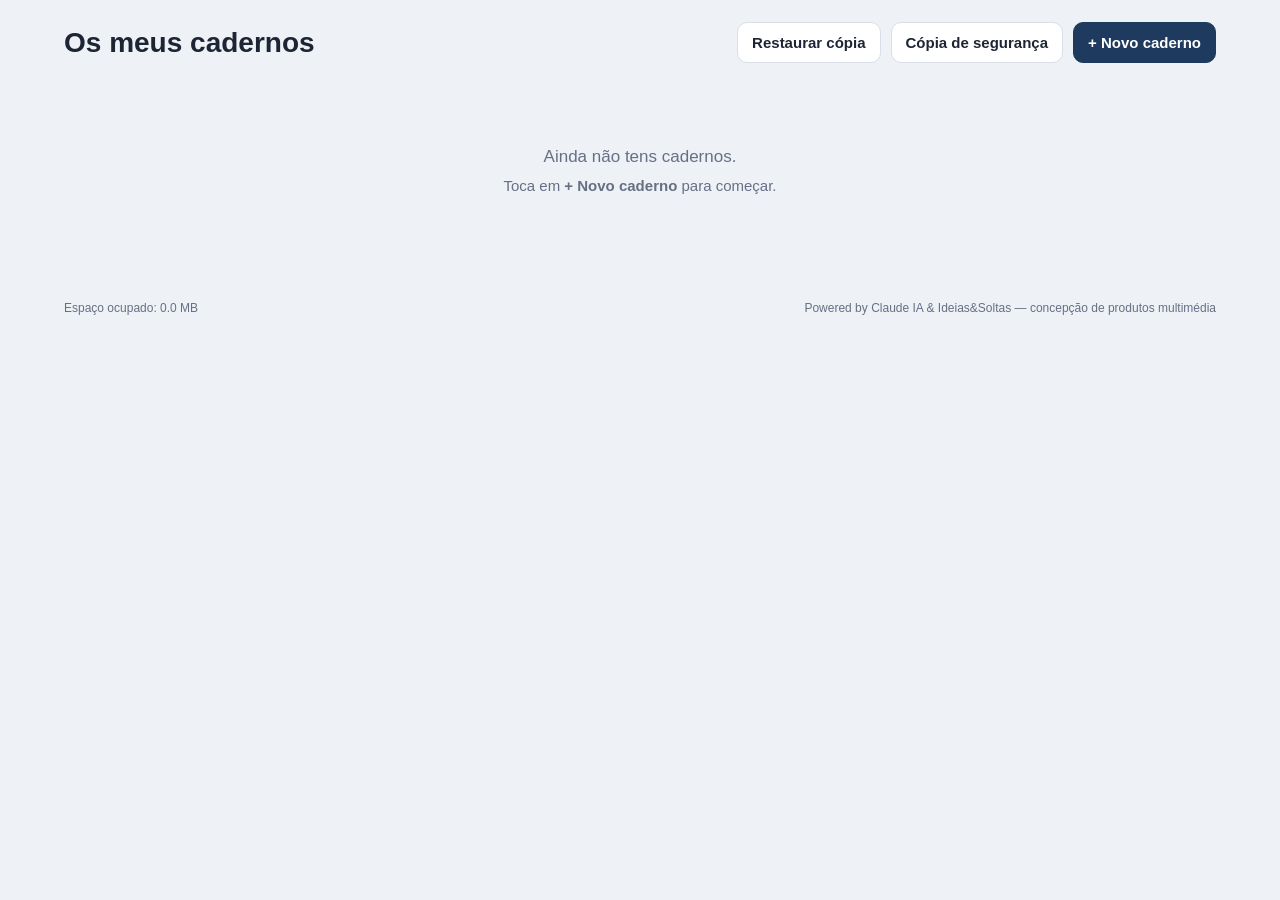
==== index.html @ c85f158f "Initial commit" ====
<!DOCTYPE html>
<html lang="pt-PT">
<head>
<meta charset="utf-8">
<meta name="viewport" content="width=device-width, initial-scale=1, maximum-scale=1, user-scalable=no, viewport-fit=cover">
<meta name="apple-mobile-web-app-capable" content="yes">
<meta name="mobile-web-app-capable" content="yes">
<meta name="apple-mobile-web-app-status-bar-style" content="default">
<meta name="apple-mobile-web-app-title" content="Caderno">
<meta name="theme-color" content="#1f3a5f">
<link rel="manifest" href="manifest.webmanifest">
<link rel="apple-touch-icon" href="apple-touch-icon.png">
<link rel="icon" type="image/png" href="icon-192.png">
<title>Caderno Digital</title>
<style>
:root{--ink:#1d2433;--muted:#667085;--bg:#eef1f5;--panel:#fff;--line:#d9dee7;--accent:#1f3a5f;--sel:#2f7cf6}
*{box-sizing:border-box}
html,body{margin:0;min-height:100%;background:var(--bg);color:var(--ink);font:15px/1.4 -apple-system,BlinkMacSystemFont,"Segoe UI",Roboto,sans-serif;-webkit-text-size-adjust:100%}
body.editing{overflow:hidden;position:fixed;inset:0}
button{font:inherit;color:inherit;background:none;border:0;cursor:pointer;-webkit-tap-highlight-color:transparent;touch-action:manipulation}
.hidden{display:none!important}

/* ---------- Biblioteca ---------- */
#library{padding:calc(env(safe-area-inset-top) + 22px) 24px 40px;max-width:1200px;margin:0 auto}
.lib-head{display:flex;align-items:center;gap:10px;flex-wrap:wrap;margin-bottom:22px}
.lib-head h1{font-size:28px;margin:0;flex:1;min-width:220px}
.btn{display:inline-flex;align-items:center;gap:6px;padding:9px 14px;border-radius:10px;background:var(--panel);border:1px solid var(--line);font-weight:600}
.btn.primary{background:var(--accent);color:#fff;border-color:var(--accent)}
.btn.danger{color:#b42318;border-color:#f3c3be}
.hint{background:#fff7e6;border:1px solid #f5d9a8;border-radius:12px;padding:10px 14px;margin-bottom:20px;font-size:14px}
.grid{display:grid;grid-template-columns:repeat(auto-fill,minmax(165px,1fr));gap:24px}
.card{display:flex;flex-direction:column;gap:8px}
.cover{aspect-ratio:1/1.35;border-radius:5px 12px 12px 5px;box-shadow:0 6px 16px rgba(20,30,50,.18),inset 9px 0 0 rgba(0,0,0,.13);padding:16px 14px 14px 24px;display:flex;flex-direction:column;justify-content:space-between;color:#fff;text-align:left;width:100%}
.cover .ttl{font-weight:700;font-size:18px;line-height:1.2;text-shadow:0 1px 2px rgba(0,0,0,.25);word-break:break-word}
.cover .lbl{background:rgba(255,255,255,.92);color:var(--ink);border-radius:6px;padding:5px 8px;font-size:12px}
.meta{font-size:13px;color:var(--muted);display:flex;justify-content:space-between;align-items:center;gap:6px}
.more{padding:2px 10px;border-radius:8px;font-size:20px;line-height:1;color:var(--ink)}
.empty{padding:60px 20px;text-align:center;color:var(--muted);grid-column:1/-1}
.lib-foot{margin-top:44px;font-size:12px;color:var(--muted);display:flex;justify-content:space-between;flex-wrap:wrap;gap:8px}

/* ---------- Editor ---------- */
#editor{position:fixed;inset:0;display:flex;flex-direction:column;background:var(--bg);-webkit-user-select:none;user-select:none;-webkit-touch-callout:none}
.bar{display:flex;align-items:center;gap:6px;padding:6px 10px;background:var(--panel);overflow-x:auto;scrollbar-width:none;flex:none}
.bar::-webkit-scrollbar{display:none}
.tb{border-bottom:1px solid var(--line);padding-top:calc(env(safe-area-inset-top) + 6px)}
.pb{border-top:1px solid var(--line);padding-bottom:calc(env(safe-area-inset-bottom) + 6px)}
.ib{min-width:40px;height:40px;border-radius:10px;display:inline-flex;align-items:center;justify-content:center;flex:none;font-size:22px}
.ib svg{width:23px;height:23px}
.ib.on{background:#e3ebf7;color:var(--accent)}
.ib:disabled{opacity:.3}
.sep{width:1px;height:28px;background:var(--line);flex:none;margin:0 4px}
.grp{display:flex;gap:7px;align-items:center;flex:none}
.sw{width:27px;height:27px;border-radius:50%;flex:none;border:2px solid #fff;box-shadow:0 0 0 1px var(--line)}
.sw.on{box-shadow:0 0 0 2.5px var(--accent)}
.wb{width:36px;height:40px;display:inline-flex;align-items:center;justify-content:center;border-radius:10px;flex:none}
.wb i{display:block;border-radius:50%;background:currentColor}
.wb.on{background:#e3ebf7}
.nbt{font-weight:700;max-width:190px;white-space:nowrap;overflow:hidden;text-overflow:ellipsis;flex:none;padding:0 4px}
.spacer{flex:1;min-width:8px}
#stage{flex:1;overflow:auto;position:relative;touch-action:none}
#sheet{position:relative;margin:16px auto;background:#fff;box-shadow:0 4px 18px rgba(20,30,50,.16)}
#sheet canvas{position:absolute;left:0;top:0;-webkit-user-drag:none}
#selBox{position:absolute;border:1.5px dashed var(--sel);background:rgba(47,124,246,.05);pointer-events:none}
.selbar{position:absolute;left:0;top:-46px;display:flex;gap:4px;pointer-events:auto}
.selbar button{background:var(--ink);color:#fff;border-radius:8px;padding:7px 12px;font-size:13px;font-weight:600;white-space:nowrap}
.pgl{min-width:70px;text-align:center;font-variant-numeric:tabular-nums;font-weight:600;flex:none}
.chip{padding:8px 12px;border-radius:10px;border:1px solid var(--line);font-size:13px;font-weight:600;flex:none;white-space:nowrap;height:38px}
.chip.on{background:var(--accent);color:#fff;border-color:var(--accent)}

/* ---------- Páginas de blocos (fase 2) ---------- */
#docView{flex:1;overflow:auto;background:#fff;-webkit-user-select:text;user-select:text;-webkit-touch-callout:default;-webkit-overflow-scrolling:touch}
.doc{max-width:780px;margin:0 auto;padding:44px 24px 45vh 70px;position:relative;font-size:17px;line-height:1.55}
.doc-head{display:flex;align-items:flex-start;gap:10px;margin-bottom:18px}
.doc-icon{font-size:40px;line-height:1;padding:4px;border-radius:10px;flex:none}
.doc-title{flex:1;font-size:34px;font-weight:800;line-height:1.2;padding-top:4px;min-width:0;word-break:break-word}
[contenteditable]{-webkit-user-select:text;user-select:text;outline:none}
[contenteditable]:empty::before{content:attr(data-ph);color:#b0b7c3;pointer-events:none}
.ce.main:not(:focus):empty::before{content:''}
.blk.t-h1 .ce.main:empty::before,.blk.t-h2 .ce.main:empty::before,.blk.t-h3 .ce.main:empty::before{content:attr(data-ph)}
.blk{position:relative;margin:2px 0}
.hdl{position:absolute;left:-60px;top:2px;display:flex;gap:2px;opacity:0;transition:opacity .15s;-webkit-user-select:none;user-select:none}
.blk:hover>.hdl,.blk:focus-within>.hdl{opacity:.8}
@media (hover:none){.hdl{opacity:.3}.blk:focus-within>.hdl{opacity:.9}}
.hdl button{width:27px;height:28px;border-radius:6px;color:#8a93a3;font-size:17px;line-height:1;display:flex;align-items:center;justify-content:center}
.hdl button:active{background:var(--bg)}
.bc{display:flex;align-items:flex-start;gap:8px;min-height:28px}
.ce.main{flex:1;min-width:0;padding:3px 2px;word-break:break-word}
.t-h1 .ce.main{font-size:28px;font-weight:800;line-height:1.25;margin-top:16px}
.t-h2 .ce.main{font-size:23px;font-weight:750;line-height:1.3;margin-top:12px}
.t-h3 .ce.main{font-size:19px;font-weight:700;margin-top:8px}
.mk{flex:none;min-width:22px;text-align:right;padding-top:3px;color:#475467;font-variant-numeric:tabular-nums;-webkit-user-select:none;user-select:none}
.t-ul .mk{text-align:center;font-size:20px;line-height:1.3}
.chkb{flex:none;width:21px;height:21px;margin-top:5px;border:2px solid #98a2b3;border-radius:5px;display:flex;align-items:center;justify-content:center;color:#fff;font-size:14px;font-weight:800;padding:0}
.chkb.on{background:var(--sel);border-color:var(--sel)}
.t-todo.done .ce.main{text-decoration:line-through;color:#98a2b3}
.t-quote .bc{border-left:4px solid var(--ink);padding-left:14px}
.t-callout .bc{background:#f4f6fa;border-radius:10px;padding:10px 12px;border:1px solid var(--line)}
.emo{flex:none;font-size:22px;line-height:1.2;padding:0 2px}
.t-divider .bc{align-items:center;min-height:30px}
hr.div{border:0;border-top:1px solid #cfd5df;margin:0;width:100%}
.draw{position:relative;width:100%;border:1px solid var(--line);border-radius:8px;overflow:hidden;background:#fff}
.draw canvas{display:block;width:100%;touch-action:none;-webkit-user-select:none;user-select:none;-webkit-touch-callout:none}
.rsz{height:20px;background:#f4f6fa;border-top:1px solid var(--line);cursor:ns-resize;touch-action:none;display:flex;align-items:center;justify-content:center;color:#98a2b3;font-size:11px;-webkit-user-select:none;user-select:none}
.tblw{width:100%;overflow-x:auto}
.tblw table{border-collapse:collapse;min-width:100%}
.tblw td{border:1px solid #cfd5df;padding:0;vertical-align:top;min-width:90px}
.tblw tr:first-child td{background:#f4f6fa;font-weight:700}
.ce.cell{padding:7px 9px;min-height:36px}
.tbtns{display:flex;gap:6px;margin-top:6px;flex-wrap:wrap;-webkit-user-select:none;user-select:none}
.tbtns button{font-size:12px;padding:5px 9px;border:1px solid var(--line);border-radius:7px;color:var(--muted)}
figure.fig{margin:0;width:100%}
figure.fig img{max-width:100%;border-radius:8px;display:block}
.ce.cap{font-size:14px;color:var(--muted);padding:4px 2px}
.plink{display:flex;align-items:center;gap:8px;padding:5px 8px;margin-left:-8px;border-radius:8px;font-weight:600;text-decoration:underline;text-decoration-color:#c3c9d3;text-underline-offset:4px;text-align:left}
.plink:hover,.plink:active{background:var(--bg)}
.plink.gone{color:#98a2b3;text-decoration:line-through}
#slash{position:absolute;left:64px;z-index:20;background:#fff;border:1px solid var(--line);border-radius:12px;box-shadow:0 12px 30px rgba(20,30,50,.18);width:290px;max-height:330px;overflow:auto;padding:6px;-webkit-user-select:none;user-select:none}
#slash .si{display:flex;align-items:center;gap:10px;width:100%;text-align:left;padding:7px 8px;border-radius:8px;font-size:15px}
#slash .si.on{background:#e3ebf7}
#slash .si b{width:30px;height:30px;border:1px solid var(--line);border-radius:7px;display:flex;align-items:center;justify-content:center;font-size:14px;flex:none;background:#fff}
#slash .shd{font-size:11px;color:var(--muted);padding:4px 8px;text-transform:uppercase;letter-spacing:.05em}
#fmt{position:fixed;z-index:40;display:flex;gap:2px;background:var(--ink);border-radius:10px;padding:4px;box-shadow:0 8px 20px rgba(0,0,0,.25)}
#fmt button{color:#fff;min-width:36px;height:36px;border-radius:7px;font-size:15px}
#fmt button:active{background:rgba(255,255,255,.18)}
/* Painel lateral de páginas */
#sideOv{position:fixed;inset:0;background:rgba(15,20,30,.3);z-index:30}
#side{position:fixed;left:0;top:0;bottom:0;width:min(330px,86vw);background:#fff;z-index:31;box-shadow:6px 0 24px rgba(0,0,0,.18);display:flex;flex-direction:column;padding-top:env(safe-area-inset-top)}
.side-h{display:flex;align-items:center;justify-content:space-between;padding:14px 14px 8px;font-weight:700;font-size:17px}
.tree{flex:1;overflow:auto;padding:4px 8px}
.ti{display:flex;align-items:center;gap:8px;width:100%;text-align:left;padding:9px 8px;border-radius:8px;font-size:15px;white-space:nowrap;overflow:hidden}
.ti.on{background:#e3ebf7;font-weight:700}
.ti .n{overflow:hidden;text-overflow:ellipsis}
.side-f{display:flex;flex-direction:column;gap:6px;padding:10px 12px calc(env(safe-area-inset-bottom) + 12px);border-top:1px solid var(--line)}

/* ---------- Janelas ---------- */
.ov{position:fixed;inset:0;background:rgba(15,20,30,.42);display:flex;align-items:center;justify-content:center;z-index:50;padding:20px}
.mdl{background:#fff;border-radius:16px;padding:20px;width:min(460px,100%);max-height:86vh;overflow:auto;box-shadow:0 20px 50px rgba(0,0,0,.25)}
.mdl.wide{width:min(920px,100%)}
.mdl h2{margin:0 0 14px;font-size:19px}
.mdl p{margin:0;color:var(--muted)}
.mdl label.l{display:block;font-size:13px;color:var(--muted);margin:14px 0 6px}
.mdl input[type=text]{width:100%;padding:10px 12px;border:1px solid var(--line);border-radius:10px;font:inherit;font-size:16px}
.acts{display:flex;justify-content:flex-end;gap:8px;margin-top:20px;flex-wrap:wrap}
.opts{display:flex;gap:10px;flex-wrap:wrap}
.opt{border:2px solid var(--line);border-radius:10px;padding:6px;text-align:center;font-size:12px;width:88px}
.opt.on{border-color:var(--accent)}
.opt canvas{display:block;width:100%;border:1px solid var(--line);border-radius:3px;margin-bottom:4px}
.colors{display:flex;gap:10px;flex-wrap:wrap}
.colors button{width:36px;height:36px;border-radius:50%;border:3px solid #fff;box-shadow:0 0 0 1px var(--line)}
.colors button.on{box-shadow:0 0 0 3px var(--accent)}
.list button{display:block;width:100%;text-align:left;padding:12px 10px;border-radius:10px;font-size:16px}
.list button:active{background:var(--bg)}
.thumbs{display:grid;grid-template-columns:repeat(auto-fill,minmax(120px,1fr));gap:16px}
.thumb{text-align:center;font-size:12px;color:var(--muted)}
.thumb canvas{width:100%;display:block;border:1px solid var(--line);border-radius:4px;background:#fff;margin-bottom:4px}
.thumb.on canvas{outline:3px solid var(--accent)}
.chk{display:flex;gap:8px;align-items:center;margin-top:16px}
.toast{position:fixed;left:50%;bottom:calc(env(safe-area-inset-bottom) + 72px);transform:translateX(-50%);background:var(--ink);color:#fff;padding:10px 16px;border-radius:12px;font-size:14px;z-index:60;max-width:90vw;text-align:center;opacity:0;transition:opacity .25s;pointer-events:none}
.toast.show{opacity:1}
#print{display:none}
@media print{
  @page{size:A4;margin:0}
  html,body{background:#fff}
  body>*:not(#print){display:none!important}
  #print{display:block}
  #print>img{width:210mm;height:297mm;display:block;break-after:page;page-break-after:always}
  #print .pdoc{width:210mm;min-height:297mm;padding:18mm;box-sizing:border-box;break-after:page;page-break-after:always;font:11.5pt/1.5 -apple-system,"Segoe UI",Roboto,sans-serif;color:#111}
  #print .pdoc img{max-width:100%;height:auto;display:block;margin:6px 0}
  #print .pdoc table{border-collapse:collapse;width:100%;margin:6px 0}
  #print .pdoc td{border:1px solid #999;padding:4px 6px;vertical-align:top}
  #print .pdoc .pt{font-size:22pt;font-weight:800;margin:0 0 10pt}
  #print .pdoc .cl{background:#f2f4f7;border-radius:6px;padding:8px 10px;margin:6px 0}
  #print .pdoc blockquote{border-left:3px solid #333;margin:6px 0;padding-left:10px}
  #print .pdoc p,#print .pdoc div{margin:3px 0}
}
</style>
</head>
<body>

<main id="library">
  <div class="lib-head">
    <h1>Os meus cadernos</h1>
    <button class="btn" id="btnRestore">Restaurar cópia</button>
    <button class="btn" id="btnBackup">Cópia de segurança</button>
    <button class="btn primary" id="btnNew">+ Novo caderno</button>
  </div>
  <div class="hint hidden" id="installHint">Para usar como app no iPad: toca em <b>Partilhar</b> → <b>Adicionar ao ecrã principal</b>. Assim abre em ecrã inteiro e funciona sem internet.</div>
  <div id="grid" class="grid"></div>
  <div class="lib-foot"><span id="storageInfo"></span><span>Powered by Claude IA &amp; Ideias&amp;Soltas — concepção de produtos multimédia</span></div>
  <input type="file" id="fileRestore" hidden>
</main>

<section id="editor" class="hidden">
  <div class="bar tb">
    <button class="ib" id="btnBack" title="Voltar aos cadernos"><svg viewBox="0 0 24 24" fill="none" stroke="currentColor" stroke-width="2" stroke-linecap="round" stroke-linejoin="round"><path d="M15 5l-7 7 7 7"/></svg></button>
    <span class="nbt" id="nbTitle"></span>
    <span class="sep"></span>
    <button class="ib tool" data-tool="pen" title="Caneta"><svg viewBox="0 0 24 24" fill="none" stroke="currentColor" stroke-width="1.8" stroke-linecap="round" stroke-linejoin="round"><path d="M4 20l1-4L16.5 4.5a2.1 2.1 0 013 3L8 19l-4 1z"/><path d="M14.5 6.5l3 3"/></svg></button>
    <button class="ib tool" data-tool="hl" title="Marcador"><svg viewBox="0 0 24 24" fill="none" stroke="currentColor" stroke-width="1.8" stroke-linecap="round" stroke-linejoin="round"><path d="M9 14l-5 5h6l2-2"/><path d="M9 14l8.5-8.5 3 3L12 17z"/></svg></button>
    <button class="ib tool" data-tool="eraser" title="Borracha"><svg viewBox="0 0 24 24" fill="none" stroke="currentColor" stroke-width="1.8" stroke-linecap="round" stroke-linejoin="round"><path d="M4 16l9-9 5 5-6 6H8z"/><path d="M9 11l5 5"/><path d="M13 20h7"/></svg></button>
    <button class="ib tool" data-tool="lasso" title="Laço: selecionar e mover"><svg viewBox="0 0 24 24" fill="none" stroke="currentColor" stroke-width="1.8" stroke-linecap="round" stroke-linejoin="round"><ellipse cx="12" cy="10" rx="8" ry="5.5" stroke-dasharray="3 2.6"/><path d="M7.5 14.5c-1.5 2 -.5 4 1.5 4s2 2 .5 3"/></svg></button>
    <span class="sep"></span>
    <div class="grp" id="swatches"></div>
    <span class="sep" id="sepW"></span>
    <div class="grp" id="widths"></div>
    <span class="spacer"></span>
    <button class="ib" id="btnUndo" title="Anular"><svg viewBox="0 0 24 24" fill="none" stroke="currentColor" stroke-width="1.8" stroke-linecap="round" stroke-linejoin="round"><path d="M9 14L4 9l5-5"/><path d="M4 9h10a6 6 0 010 12h-3"/></svg></button>
    <button class="ib" id="btnRedo" title="Refazer"><svg viewBox="0 0 24 24" fill="none" stroke="currentColor" stroke-width="1.8" stroke-linecap="round" stroke-linejoin="round"><path d="M15 14l5-5-5-5"/><path d="M20 9H10a6 6 0 000 12h3"/></svg></button>
  </div>

  <div id="stage">
    <div id="sheet">
      <canvas id="cBase"></canvas>
      <canvas id="cLive"></canvas>
      <div id="selBox" class="hidden"><div class="selbar"><button data-sel="dup">Duplicar</button><button data-sel="del">Apagar</button></div></div>
    </div>
  </div>
  <div id="docView" class="hidden"><div class="doc" id="doc"></div></div>

  <div class="bar pb">
    <button class="ib" id="btnPrev" title="Página anterior">‹</button>
    <span class="pgl" id="pgLabel"></span>
    <button class="ib" id="btnNext" title="Página seguinte">›</button>
    <button class="chip" id="btnAddPage">+ Página</button>
    <button class="chip" id="btnPages">Páginas</button>
    <button class="chip" id="btnBg">Papel</button>
    <span class="spacer"></span>
    <button class="ib" id="btnZoomOut" title="Afastar">−</button>
    <button class="chip" id="btnFit" title="Ajustar"></button>
    <button class="ib" id="btnZoomIn" title="Aproximar">+</button>
    <span class="sep"></span>
    <button class="chip" id="btnPenOnly" title="Só o lápis escreve; o dedo desloca">✎ Só lápis</button>
    <button class="chip" id="btnMore">Mais ⋯</button>
  </div>
  <div id="sideOv" class="hidden"></div>
  <aside id="side" class="hidden">
    <div class="side-h"><span>Páginas</span><button class="chip" id="btnThumbs">Miniaturas</button></div>
    <div class="tree" id="tree"></div>
    <div class="side-f">
      <button class="btn" id="btnNewDoc">📄 Nova página de blocos</button>
      <button class="btn" id="btnNewInk">📓 Nova página manuscrita</button>
    </div>
  </aside>
</section>

<div id="fmt" class="hidden">
  <button data-f="bold" title="Negrito"><b>N</b></button>
  <button data-f="italic" title="Itálico"><i>I</i></button>
  <button data-f="underline" title="Sublinhado"><u>S</u></button>
  <button data-f="strikeThrough" title="Riscado"><s>R</s></button>
  <button data-f="hl" title="Marcador"><span style="background:#ffe066;color:#1d2433;padding:0 5px;border-radius:3px">A</span></button>
  <button data-f="red" title="Vermelho"><span style="color:#ff7b72;font-weight:800">A</span></button>
  <button data-f="blue" title="Azul"><span style="color:#79b8ff;font-weight:800">A</span></button>
  <button data-f="removeFormat" title="Limpar formatação">⌀</button>
</div>
<input type="file" id="fileImg" accept="image/*" hidden>
<div id="print"></div>
<div class="toast" id="toast"></div>

<script>
'use strict';
/* =========================================================
   Caderno Digital — fase 1 (caderno manuscrito) + fase 2 (páginas de blocos)
   Powered by Claude IA & Ideias&Soltas — concepção de produtos multimédia
   ========================================================= */

const PAGE_W = 1000, PAGE_H = 1414;           // proporção A4
const PEN_COLORS = ['#1a1a1a','#1f5fbf','#d0312d','#2e8b57','#7b4fa0','#e8743b'];
const HL_COLORS  = ['#ffe066','#9be89b','#ffb3d1','#9ad7ff','#ffc78a'];
const WIDTHS = { pen:[1.6,3,5.5], hl:[14,22,34], eraser:[8,18,36] };
const COVERS = ['#1f3a5f','#2e7d5b','#b5452f','#7b4fa0','#c98a1b','#3d6fb6','#4b5563','#0f766e'];
const BGS = [['liso','Liso'],['pautado','Pautado'],['quadriculado','Quadriculado'],['pontilhado','Pontilhado']];
const SETTINGS_KEY = 'cd-settings-v1';

const $ = s => document.querySelector(s);
const uid = () => Date.now().toString(36) + Math.random().toString(36).slice(2, 8);
const clamp = (v, a, b) => Math.max(a, Math.min(b, v));
const r1 = v => Math.round(v * 10) / 10;
const esc = s => String(s).replace(/[&<>"']/g, c => ({'&':'&amp;','<':'&lt;','>':'&gt;','"':'&quot;',"'":'&#39;'}[c]));
const fmtDate = ts => new Date(ts).toLocaleDateString('pt-PT', {day:'2-digit', month:'2-digit', year:'numeric'});
const safeName = s => (s || 'caderno').replace(/[^\p{L}\p{N}\- ]/gu, '').trim().replace(/\s+/g, '-') || 'caderno';

/* ---------- Armazenamento local (IndexedDB) ---------- */
const DB = (() => {
  let dbp = null, memory = false;
  const mem = { notebooks: new Map(), pages: new Map() };
  function open() {
    if (dbp) return dbp;
    dbp = new Promise(res => {
      let req;
      try { req = indexedDB.open('caderno-digital', 1); } catch (e) { memory = true; return res(null); }
      req.onupgradeneeded = () => {
        const db = req.result;
        if (!db.objectStoreNames.contains('notebooks')) db.createObjectStore('notebooks', { keyPath: 'id' });
        if (!db.objectStoreNames.contains('pages')) db.createObjectStore('pages', { keyPath: 'id' });
      };
      req.onsuccess = () => res(req.result);
      req.onerror = () => { memory = true; res(null); };
      req.onblocked = () => { memory = true; res(null); };
    });
    return dbp;
  }
  async function run(store, mode, idbOp, memOp) {
    const db = await open();
    if (!db) return memOp(mem[store]);
    return new Promise((res, rej) => {
      const t = db.transaction(store, mode);
      const r = idbOp(t.objectStore(store));
      t.oncomplete = () => res(r.result);
      t.onerror = () => rej(t.error);
      t.onabort = () => rej(t.error);
    });
  }
  return {
    get memory() { return memory; },
    ready: () => open(),
    get: (st, id) => run(st, 'readonly',  s => s.get(id),    m => m.get(id)),
    all: (st)     => run(st, 'readonly',  s => s.getAll(),   m => [...m.values()]),
    put: (st, o)  => run(st, 'readwrite', s => s.put(o),     m => { m.set(o.id, o); }),
    del: (st, id) => run(st, 'readwrite', s => s.delete(id), m => { m.delete(id); }),
  };
})();

/* ---------- Estado ---------- */
const S = {
  nb: null, pages: [], idx: 0,
  tool: 'pen', penColor: PEN_COLORS[1], hlColor: HL_COLORS[0], w: { pen: 1, hl: 1, eraser: 1 },
  penOnly: false, penSeen: false,
  fit: 'width', scale: 1, px: 1,
  hist: new Map(), sel: null, act: null, touches: new Map(),
  dirty: false, dirtyPages: new Set(), saveT: null
};
function loadSettings() {
  try {
    const o = JSON.parse(localStorage.getItem(SETTINGS_KEY) || '{}');
    for (const k of ['tool','penColor','hlColor','w','penOnly','penSeen','fit']) if (k in o) S[k] = o[k];
  } catch (e) {}
  if (!['pen','hl','eraser'].includes(S.tool)) S.tool = 'pen';
  if (!['width','page'].includes(S.fit)) S.fit = 'width';
}
function saveSettings() {
  try {
    localStorage.setItem(SETTINGS_KEY, JSON.stringify({
      tool: S.tool === 'lasso' ? 'pen' : S.tool, penColor: S.penColor, hlColor: S.hlColor, w: S.w,
      penOnly: S.penOnly, penSeen: S.penSeen, fit: S.fit === 'custom' ? 'width' : S.fit }));
  } catch (e) {}
}
const page = () => S.pages[S.idx];
const newPage = (nbId, bg) => ({ id: uid(), nb: nbId, kind: 'ink', parent: null, bg: bg || 'pautado', strokes: [] });
const newDoc = (nbId, parent) => ({ id: uid(), nb: nbId, kind: 'doc', parent: parent || null, title: '', icon: '📄', blocks: [{ id: uid(), type: 'p', html: '' }] });
const isDoc = () => !!(S.nb && page() && page().kind === 'doc');
const pageName = p => p.kind === 'doc' ? (p.title || 'Sem título') : (p.title || `Página ${S.pages.indexOf(p) + 1}`);
function depthOf(p) {
  let d = 0, q = p; const seen = new Set();
  while (q && q.parent && !seen.has(q.parent)) { seen.add(q.parent); q = S.pages.find(x => x.id === q.parent); if (!q) break; d++; }
  return d;
}
function subtreeEnd(i) {                 // posição a seguir à página i e a todas as suas subpáginas
  const d = depthOf(S.pages[i]); let j = i + 1;
  while (j < S.pages.length && depthOf(S.pages[j]) > d) j++;
  return j;
}

/* ---------- Utilitários de interface ---------- */
function toast(msg, ms = 2800) {
  const t = $('#toast'); t.textContent = msg; t.classList.add('show');
  clearTimeout(toast._t); toast._t = setTimeout(() => t.classList.remove('show'), ms);
}
function modal(html, mount, cls = '') {
  return new Promise(res => {
    const ov = document.createElement('div'); ov.className = 'ov';
    ov.innerHTML = `<div class="mdl ${cls}">${html}</div>`;
    document.body.appendChild(ov);
    let done = false;
    const close = v => { if (done) return; done = true; ov.remove(); res(v); };
    ov.addEventListener('click', e => { if (e.target === ov) close(null); });
    ov.querySelectorAll('[data-close]').forEach(b => b.addEventListener('click', () => close(null)));
    if (mount) mount(ov.firstElementChild, close);
  });
}
function askText(title, value = '', ok = 'Guardar') {
  return modal(`<h2>${esc(title)}</h2><input type="text" id="mIn" value="${esc(value)}" maxlength="80">
    <div class="acts"><button class="btn" data-close>Cancelar</button><button class="btn primary" id="mOk">${esc(ok)}</button></div>`,
    (m, close) => {
      const i = m.querySelector('#mIn'); setTimeout(() => { i.focus(); i.select(); }, 60);
      const go = () => { const v = i.value.trim(); if (v) close(v); };
      m.querySelector('#mOk').onclick = go; i.onkeydown = e => { if (e.key === 'Enter') go(); };
    });
}
function confirmBox(title, msg, ok = 'Apagar', danger = true) {
  return modal(`<h2>${esc(title)}</h2><p>${esc(msg)}</p>
    <div class="acts"><button class="btn" data-close>Cancelar</button><button class="btn ${danger ? 'danger' : 'primary'}" id="mOk">${esc(ok)}</button></div>`,
    (m, close) => { m.querySelector('#mOk').onclick = () => close(true); }).then(v => !!v);
}
function actionSheet(title, items) {
  return modal(`<h2>${esc(title)}</h2><div class="list">${items.map((it, i) =>
      `<button data-i="${i}"${it.danger ? ' style="color:#b42318"' : ''}>${esc(it.label)}</button>`).join('')}</div>
    <div class="acts"><button class="btn" data-close>Fechar</button></div>`,
    (m, close) => m.querySelectorAll('.list button').forEach(b => b.onclick = () => close(items[+b.dataset.i].value)));
}
function pickColor(title, current) {
  return modal(`<h2>${esc(title)}</h2><div class="colors">${COVERS.map(c =>
      `<button data-c="${c}" class="${c === current ? 'on' : ''}" style="background:${c}"></button>`).join('')}</div>
    <div class="acts"><button class="btn" data-close>Cancelar</button></div>`,
    (m, close) => m.querySelectorAll('.colors button').forEach(b => b.onclick = () => close(b.dataset.c)));
}

/* ---------- Desenho: papel e traços ---------- */
function drawBackground(ctx, bg, W = PAGE_W, H = PAGE_H, block = false) {
  ctx.save();
  ctx.fillStyle = '#fff'; ctx.fillRect(0, 0, W, H);
  const step = 34;
  if (bg === 'pautado') {
    ctx.strokeStyle = '#bcd0ea'; ctx.lineWidth = 1.2; ctx.beginPath();
    for (let y = block ? step : 112; y < H - (block ? 4 : 30); y += step) { ctx.moveTo(0, y); ctx.lineTo(W, y); }
    ctx.stroke();
    if (!block) { ctx.strokeStyle = '#f2a7a7'; ctx.beginPath(); ctx.moveTo(92, 0); ctx.lineTo(92, H); ctx.stroke(); }
  } else if (bg === 'quadriculado') {
    ctx.strokeStyle = '#d3deec'; ctx.lineWidth = 1; ctx.beginPath();
    for (let x = step; x < W; x += step) { ctx.moveTo(x, 0); ctx.lineTo(x, H); }
    for (let y = step; y < H; y += step) { ctx.moveTo(0, y); ctx.lineTo(W, y); }
    ctx.stroke();
  } else if (bg === 'pontilhado') {
    ctx.fillStyle = '#a9b6c8';
    for (let x = step; x < W; x += step)
      for (let y = step; y < H; y += step) { ctx.beginPath(); ctx.arc(x, y, 1.7, 0, 7); ctx.fill(); }
  }
  ctx.restore();
}
const wAt = (s, pr) => s.w * (0.35 + 1.15 * pr);
const mid = (a, b) => [(a[0] + b[0]) / 2, (a[1] + b[1]) / 2];
function seg(ctx, s, p, i) {
  const a = p[i - 1], b = p[i];
  const m1 = i === 1 ? a : mid(p[i - 2], a), m2 = mid(a, b);
  ctx.lineWidth = wAt(s, (a[2] + b[2]) / 2);
  ctx.beginPath(); ctx.moveTo(m1[0], m1[1]); ctx.quadraticCurveTo(a[0], a[1], m2[0], m2[1]); ctx.stroke();
}
function drawStroke(ctx, s, dx = 0, dy = 0) {
  const p = s.pts; if (!p.length) return;
  ctx.save(); ctx.translate(dx, dy);
  ctx.lineCap = 'round'; ctx.lineJoin = 'round'; ctx.strokeStyle = s.color; ctx.fillStyle = s.color;
  if (s.tool === 'hl') {
    ctx.globalAlpha = 0.42; ctx.globalCompositeOperation = 'multiply'; ctx.lineWidth = s.w;
    ctx.beginPath(); ctx.moveTo(p[0][0], p[0][1]);
    if (p.length === 1) ctx.lineTo(p[0][0] + 0.1, p[0][1]);
    for (let i = 1; i < p.length; i++) ctx.lineTo(p[i][0], p[i][1]);
    ctx.stroke();
  } else if (p.length === 1) {
    ctx.beginPath(); ctx.arc(p[0][0], p[0][1], wAt(s, p[0][2]) / 2, 0, 7); ctx.fill();
  } else {
    for (let i = 1; i < p.length; i++) seg(ctx, s, p, i);
    const a = p[p.length - 2], b = p[p.length - 1], m = mid(a, b);
    ctx.lineWidth = wAt(s, b[2]); ctx.beginPath(); ctx.moveTo(m[0], m[1]); ctx.lineTo(b[0], b[1]); ctx.stroke();
  }
  ctx.restore();
}
function renderPageTo(c, p) {
  const x = c.getContext('2d');
  x.setTransform(c.width / PAGE_W, 0, 0, c.height / PAGE_H, 0, 0);
  if (p.kind === 'doc') return renderDocThumb(x, p);
  drawBackground(x, p.bg);
  p.strokes.forEach(s => drawStroke(x, s));
}
function renderDocThumb(x, p) {
  x.fillStyle = '#fff'; x.fillRect(0, 0, PAGE_W, PAGE_H);
  x.fillStyle = '#1d2433'; x.font = '800 64px -apple-system, "Segoe UI", sans-serif';
  x.fillText(((p.icon || '📄') + ' ' + (p.title || 'Sem título')).slice(0, 24), 70, 150);
  let y = 250;
  for (const b of p.blocks || []) {
    if (y > PAGE_H - 60) break;
    if (b.type === 'draw' || b.type === 'img' || b.type === 'table') {
      const h = b.type === 'draw' ? Math.min(b.h * 0.86, 420) : 220;
      x.fillStyle = '#e9edf3'; x.fillRect(70, y - 30, 860, h); y += h + 34; continue;
    }
    if (b.type === 'divider') { x.fillStyle = '#d9dee7'; x.fillRect(70, y - 20, 860, 3); y += 40; continue; }
    let t = plainText(b.html || '');
    if (b.type === 'link') { const q = S.pages.find(z => z.id === b.target); t = '↗ ' + (q ? pageName(q) : ''); }
    const big = /^h\d$/.test(b.type);
    x.font = `${big ? '700 46px' : '34px'} -apple-system, "Segoe UI", sans-serif`; x.fillStyle = '#475467';
    x.fillText(t.slice(0, big ? 34 : 52), 70, y); y += big ? 80 : 56;
  }
}
function plainText(html) { const d = document.createElement('div'); d.innerHTML = html; return d.textContent; }

/* ---------- Geometria ---------- */
const bbCache = new WeakMap();
function bbox(s) {
  let b = bbCache.get(s); if (b) return b;
  let x0 = Infinity, y0 = Infinity, x1 = -Infinity, y1 = -Infinity;
  for (const q of s.pts) { if (q[0] < x0) x0 = q[0]; if (q[0] > x1) x1 = q[0]; if (q[1] < y0) y0 = q[1]; if (q[1] > y1) y1 = q[1]; }
  const pad = s.tool === 'hl' ? s.w / 2 : wAt(s, 1) / 2;
  b = { x: x0 - pad, y: y0 - pad, w: x1 - x0 + 2 * pad, h: y1 - y0 + 2 * pad };
  bbCache.set(s, b); return b;
}
function unionBox(list) {
  let x0 = Infinity, y0 = Infinity, x1 = -Infinity, y1 = -Infinity;
  for (const s of list) { const b = bbox(s); x0 = Math.min(x0, b.x); y0 = Math.min(y0, b.y); x1 = Math.max(x1, b.x + b.w); y1 = Math.max(y1, b.y + b.h); }
  return { x: x0 - 6, y: y0 - 6, w: x1 - x0 + 12, h: y1 - y0 + 12 };
}
function distSeg(x, y, a, b) {
  const dx = b[0] - a[0], dy = b[1] - a[1], l = dx * dx + dy * dy;
  let t = l ? ((x - a[0]) * dx + (y - a[1]) * dy) / l : 0; t = clamp(t, 0, 1);
  return Math.hypot(x - (a[0] + t * dx), y - (a[1] + t * dy));
}
function strokeHit(s, x, y, r) {
  const b = bbox(s);
  if (x < b.x - r || x > b.x + b.w + r || y < b.y - r || y > b.y + b.h + r) return false;
  const p = s.pts, lim = r + (s.tool === 'hl' ? s.w / 2 : wAt(s, 1) / 2);
  if (p.length === 1) return Math.hypot(p[0][0] - x, p[0][1] - y) <= lim;
  for (let i = 1; i < p.length; i++) if (distSeg(x, y, p[i - 1], p[i]) <= lim) return true;
  return false;
}
function pip(x, y, poly) {
  let inside = false;
  for (let i = 0, j = poly.length - 1; i < poly.length; j = i++) {
    const [xi, yi] = poly[i], [xj, yj] = poly[j];
    if ((yi > y) !== (yj > y) && x < (xj - xi) * (y - yi) / (yj - yi) + xi) inside = !inside;
  }
  return inside;
}
const inBox = (b, x, y) => x >= b.x && x <= b.x + b.w && y >= b.y && y <= b.y + b.h;
const moved = (s, dx, dy, newId) => ({ ...s, id: newId ? uid() : s.id, pts: s.pts.map(q => [r1(q[0] + dx), r1(q[1] + dy), q[2]]) });

/* ---------- Tela (canvas) e zoom ---------- */
const stage = $('#stage'), sheet = $('#sheet'), cBase = $('#cBase'), cLive = $('#cLive');
function ctxOf(c) { const x = c.getContext('2d'); x.setTransform(S.px, 0, 0, S.px, 0, 0); return x; }
function clearCtx(c) { const x = c.getContext('2d'); x.setTransform(1, 0, 0, 1, 0, 0); x.clearRect(0, 0, c.width, c.height); x.setTransform(S.px, 0, 0, S.px, 0, 0); return x; }
function redrawBase(except) {
  const pg = page(); if (!pg || pg.kind === 'doc') return;
  const x = clearCtx(cBase);
  drawBackground(x, pg.bg);
  for (const s of pg.strokes) if (!except || !except.has(s.id)) drawStroke(x, s);
}
function layout() {
  if (!S.nb || isDoc()) return;
  if (S.act) cancelAct();
  const sw = stage.clientWidth, sh = stage.clientHeight;
  let sc = S.scale;
  if (S.fit === 'width') sc = (sw - 32) / PAGE_W;
  else if (S.fit === 'page') sc = Math.min((sw - 32) / PAGE_W, (sh - 32) / PAGE_H);
  sc = clamp(sc, 0.25, 4); S.scale = sc;
  const cssW = PAGE_W * sc, cssH = PAGE_H * sc;
  let dpr = window.devicePixelRatio || 1;
  const maxPx = 12e6;                                  // limite de memória do Safari para canvas
  if (cssW * cssH * dpr * dpr > maxPx) dpr = Math.sqrt(maxPx / (cssW * cssH));
  S.px = sc * dpr;
  for (const c of [cBase, cLive]) {
    c.width = Math.round(cssW * dpr); c.height = Math.round(cssH * dpr);
    c.style.width = cssW + 'px'; c.style.height = cssH + 'px';
  }
  sheet.style.width = cssW + 'px'; sheet.style.height = cssH + 'px';
  redrawBase(); showSel(); updateFitLabel();
}
function zoomTo(sc) {
  const cx = (stage.scrollLeft + stage.clientWidth / 2 - sheet.offsetLeft) / S.scale;
  const cy = (stage.scrollTop + stage.clientHeight / 2 - sheet.offsetTop) / S.scale;
  S.fit = 'custom'; S.scale = clamp(sc, 0.25, 4); layout();
  stage.scrollLeft = cx * S.scale + sheet.offsetLeft - stage.clientWidth / 2;
  stage.scrollTop = cy * S.scale + sheet.offsetTop - stage.clientHeight / 2;
}
function updateFitLabel() {
  $('#btnFit').textContent = S.fit === 'width' ? 'Largura' : S.fit === 'page' ? 'Página inteira' : Math.round(S.scale * 100) + '%';
}

/* ---------- Seleção (laço) ---------- */
function showSel() {
  const b = $('#selBox');
  if (!S.sel) { b.classList.add('hidden'); return; }
  const bx = S.sel.box;
  Object.assign(b.style, { left: bx.x * S.scale + 'px', top: bx.y * S.scale + 'px', width: bx.w * S.scale + 'px', height: bx.h * S.scale + 'px' });
  b.classList.remove('hidden');
}
function clearSel() { S.sel = null; showSel(); }
function selectPoly(poly) {
  if (poly.length < 3) return;
  const pg = page(), ids = new Set();
  for (const s of pg.strokes) {
    let inside = 0; for (const q of s.pts) if (pip(q[0], q[1], poly)) inside++;
    if (inside && inside >= s.pts.length * 0.5) ids.add(s.id);
  }
  if (!ids.size) return;
  S.sel = { ids, box: unionBox(pg.strokes.filter(s => ids.has(s.id))) };
  showSel();
}
function drawSelLive(dx, dy) {
  const x = clearCtx(cLive);
  for (const s of page().strokes) if (S.sel.ids.has(s.id)) drawStroke(x, s, dx, dy);
  const b = S.sel.box;
  x.save(); x.strokeStyle = '#2f7cf6'; x.lineWidth = 1.5 / S.scale; x.setLineDash([6 / S.scale, 5 / S.scale]);
  x.strokeRect(b.x + dx, b.y + dy, b.w, b.h); x.restore();
}
function drawLasso(poly) {
  const x = clearCtx(cLive);
  x.save(); x.strokeStyle = '#2f7cf6'; x.lineWidth = 1.6 / S.scale; x.setLineDash([6 / S.scale, 5 / S.scale]);
  x.beginPath(); poly.forEach((q, i) => i ? x.lineTo(q[0], q[1]) : x.moveTo(q[0], q[1])); x.closePath(); x.stroke(); x.restore();
}
function selAction(kind) {
  if (!S.sel) return;
  const pg = page();
  pushHist(pg.strokes);
  if (kind === 'del') {
    pg.strokes = pg.strokes.filter(s => !S.sel.ids.has(s.id)); clearSel();
  } else if (kind === 'dup') {
    const copies = pg.strokes.filter(s => S.sel.ids.has(s.id)).map(s => moved(s, 24, 24, true));
    pg.strokes = pg.strokes.concat(copies);
    S.sel = { ids: new Set(copies.map(s => s.id)), box: unionBox(copies) }; showSel();
  }
  redrawBase(); markDirty(); updateUndo();
}

/* ---------- Anular / refazer ---------- */
function hist() { const id = page().id; if (!S.hist.has(id)) S.hist.set(id, { u: [], r: [] }); return S.hist.get(id); }
function pushHist(prev) { const h = hist(); h.u.push(prev); if (h.u.length > 80) h.u.shift(); h.r.length = 0; }
function undo() {
  if (S.act || D.act) return; const h = hist(); if (!h.u.length) return;
  if (isDoc()) { h.r.push(snap(page())); unsnap(page(), h.u.pop()); return afterDocEdit(); }
  h.r.push(page().strokes); page().strokes = h.u.pop(); afterEdit();
}
function redo() {
  if (S.act || D.act) return; const h = hist(); if (!h.r.length) return;
  if (isDoc()) { h.u.push(snap(page())); unsnap(page(), h.r.pop()); return afterDocEdit(); }
  h.u.push(page().strokes); page().strokes = h.r.pop(); afterEdit();
}
function afterEdit() { clearSel(); redrawBase(); markDirty(); updateUndo(); }
function updateUndo() { if (!S.nb) return; const h = hist(); $('#btnUndo').disabled = !h.u.length; $('#btnRedo').disabled = !h.r.length; }

/* ---------- Lápis, dedo e rato ---------- */
function pagePt(e, rect) { return [(e.clientX - rect.left) / S.scale, (e.clientY - rect.top) / S.scale]; }
function pressureOf(e) { if (e.pointerType !== 'pen') return 0.5; return e.pressure > 0 ? e.pressure : 0.5; }

function onDown(e) {
  if (!S.nb || e.target.closest('.selbar')) return;
  if (e.pointerType === 'mouse' && e.button !== 0) return;
  e.preventDefault();
  try { stage.setPointerCapture(e.pointerId); } catch (_) {}
  if (e.pointerType === 'pen' && !S.penSeen) {
    S.penSeen = true; S.penOnly = true; saveSettings(); updatePenBtn();
    toast('Apple Pencil detetado: o lápis escreve e o dedo desloca a página.', 4000);
  }
  if (e.pointerType === 'touch') {
    S.touches.set(e.pointerId, { x: e.clientX, y: e.clientY });
    if (S.act && S.act.pointerType === 'touch') { cancelAct(); return; }   // 2.º dedo: passa a deslocar
    if (S.penOnly || S.touches.size > 1) return;
  }
  if (S.act) return;
  startAct(e);
}
function startAct(e) {
  const pg = page(), rect = sheet.getBoundingClientRect();
  const [x, y] = pagePt(e, rect);
  if (x < -10 || y < -10 || x > PAGE_W + 10 || y > PAGE_H + 10) return false;
  const a = { id: e.pointerId, pointerType: e.pointerType, tool: S.tool, rect };
  if (S.tool === 'pen' || S.tool === 'hl') {
    clearSel();
    a.s = { id: uid(), tool: S.tool, color: S.tool === 'pen' ? S.penColor : S.hlColor, w: WIDTHS[S.tool][S.w[S.tool]], pts: [] };
    a.lastP = pressureOf(e);
    S.act = a; addPt(a, x, y, a.lastP, true);
  } else if (S.tool === 'eraser') {
    clearSel();
    a.before = pg.strokes; a.r = WIDTHS.eraser[S.w.eraser];
    S.act = a; stepAct(a, x, y, e); renderAct(a);
  } else if (S.tool === 'lasso') {
    if (S.sel && inBox(S.sel.box, x, y)) {
      Object.assign(a, { mode: 'drag', x0: x, y0: y, dx: 0, dy: 0 });
      S.act = a; redrawBase(S.sel.ids); $('#selBox').classList.add('hidden'); drawSelLive(0, 0);
    } else {
      clearSel(); a.mode = 'lasso'; a.poly = [[x, y]]; S.act = a;
    }
  }
  return true;
}
function addPt(a, x, y, raw, first) {
  const p = a.s.pts;
  const pr = first ? raw : a.lastP * 0.55 + raw * 0.45; a.lastP = pr;
  const q = [r1(x), r1(y), Math.round(pr * 100) / 100];
  if (p.length) { const l = p[p.length - 1]; if (Math.hypot(q[0] - l[0], q[1] - l[1]) < 0.7) return; }
  p.push(q);
  if (a.s.tool === 'hl') { drawStroke(clearCtx(cLive), a.s); return; }
  const x2 = ctxOf(cLive);
  x2.save(); x2.lineCap = 'round'; x2.strokeStyle = a.s.color; x2.fillStyle = a.s.color;
  if (p.length === 1) { x2.beginPath(); x2.arc(q[0], q[1], wAt(a.s, q[2]) / 2, 0, 7); x2.fill(); }
  else seg(x2, a.s, p, p.length - 1);
  x2.restore();
}
function stepAct(a, x, y, ev) {
  if (a.s) addPt(a, x, y, pressureOf(ev));
  else if (a.tool === 'eraser') {
    a.cx = x; a.cy = y;
    const pg = page(); let hit = false;
    const keep = pg.strokes.filter(s => { if (strokeHit(s, x, y, a.r)) { hit = true; return false; } return true; });
    if (hit) { pg.strokes = keep; a.changed = true; }
  }
  else if (a.mode === 'lasso') a.poly.push([x, y]);
  else if (a.mode === 'drag') { a.dx = x - a.x0; a.dy = y - a.y0; }
}
function renderAct(a) {
  if (a.tool === 'eraser') {
    if (a.changed) { redrawBase(); a.changed = false; }
    const x = clearCtx(cLive);
    x.save(); x.strokeStyle = 'rgba(80,90,110,.7)'; x.lineWidth = 1.2 / S.scale;
    x.beginPath(); x.arc(a.cx, a.cy, a.r, 0, 7); x.stroke(); x.restore();
  } else if (a.mode === 'lasso') drawLasso(a.poly);
  else if (a.mode === 'drag') drawSelLive(a.dx, a.dy);
}
function onMove(e) {
  const a = S.act;
  if (a && a.id === e.pointerId) {
    e.preventDefault();
    const co = e.getCoalescedEvents ? e.getCoalescedEvents() : null;
    const list = co && co.length ? co : [e];
    for (const ev of list) { const [x, y] = pagePt(ev, a.rect); stepAct(a, x, y, ev); }
    renderAct(a);
    return;
  }
  const t = S.touches.get(e.pointerId);
  if (e.pointerType === 'touch' && t) {
    e.preventDefault();
    const n = S.touches.size;
    stage.scrollLeft -= (e.clientX - t.x) / n; stage.scrollTop -= (e.clientY - t.y) / n;
    t.x = e.clientX; t.y = e.clientY;
  }
}
function onUp(e) {
  if (e.pointerType === 'touch') S.touches.delete(e.pointerId);
  const a = S.act; if (!a || a.id !== e.pointerId) return;
  S.act = null;
  const pg = page();
  clearCtx(cLive);
  if (a.s) {
    if (a.s.pts.length) {
      pushHist(pg.strokes); pg.strokes = pg.strokes.concat([a.s]);
      drawStroke(ctxOf(cBase), a.s); markDirty();
    }
  } else if (a.tool === 'eraser') {
    if (pg.strokes !== a.before) { pushHist(a.before); markDirty(); }
  } else if (a.mode === 'lasso') {
    selectPoly(a.poly);
  } else if (a.mode === 'drag') {
    if (Math.abs(a.dx) + Math.abs(a.dy) > 0.5) {
      pushHist(pg.strokes);
      pg.strokes = pg.strokes.map(s => S.sel.ids.has(s.id) ? moved(s, a.dx, a.dy) : s);
      S.sel.box = { ...S.sel.box, x: S.sel.box.x + a.dx, y: S.sel.box.y + a.dy };
      markDirty();
    }
    redrawBase(); showSel();
  }
  updateUndo();
}
function onCancel(e) {
  if (e.pointerType === 'touch') S.touches.delete(e.pointerId);
  if (S.act && S.act.id === e.pointerId) cancelAct();
}
function cancelAct() {
  const a = S.act; S.act = null; if (!a) return;
  clearCtx(cLive);
  if (a.tool === 'eraser' && a.before) { page().strokes = a.before; redrawBase(); }
  if (a.mode === 'drag') { redrawBase(); showSel(); }
}
stage.addEventListener('pointerdown', onDown);
stage.addEventListener('pointermove', onMove);
stage.addEventListener('pointerup', onUp);
stage.addEventListener('pointercancel', onCancel);
stage.addEventListener('contextmenu', e => e.preventDefault());
stage.addEventListener('touchstart', e => { if (!e.target.closest('.selbar')) e.preventDefault(); }, { passive: false });
document.querySelectorAll('.selbar button').forEach(b => b.addEventListener('click', () => selAction(b.dataset.sel)));

/* ---------- Gravação automática ---------- */
function markDirty(id = page() && page().id) {
  if (id) S.dirtyPages.add(id);
  S.dirty = true;
  clearTimeout(S.saveT); S.saveT = setTimeout(flush, 600);
}
async function flush() {
  clearTimeout(S.saveT);
  if (!S.dirty || !S.nb) return;
  S.dirty = false;
  const ids = [...S.dirtyPages]; S.dirtyPages.clear();
  try {
    for (const id of ids) { const p = S.pages.find(x => x.id === id); if (p) await DB.put('pages', p); }
    S.nb.updated = Date.now(); S.nb.lastPage = S.idx; S.nb.pages = S.pages.map(p => p.id);
    await DB.put('notebooks', S.nb);
  } catch (err) {
    ids.forEach(id => S.dirtyPages.add(id)); S.dirty = true;
    toast('Não foi possível guardar. Verifica o espaço livre no iPad.', 5000);
  }
}
document.addEventListener('visibilitychange', () => { if (document.visibilityState === 'hidden') flush(); });
window.addEventListener('pagehide', flush);

/* ---------- Editor: abrir, páginas, ferramentas ---------- */
async function openNotebook(id) {
  const nb = await DB.get('notebooks', id); if (!nb) return;
  const pages = [];
  for (const pid of nb.pages || []) { const p = await DB.get('pages', pid); if (p) pages.push(p); }
  if (!pages.length) { const p = newPage(nb.id, nb.bg); pages.push(p); await DB.put('pages', p); }
  pages.forEach(p => { if (!p.kind) p.kind = 'ink'; if (p.parent === undefined) p.parent = null; });
  nb.pages = pages.map(p => p.id);
  Object.assign(S, { nb, pages, idx: clamp(nb.lastPage || 0, 0, pages.length - 1), sel: null, act: null });
  S.hist.clear(); S.touches.clear();
  $('#library').classList.add('hidden'); $('#editor').classList.remove('hidden'); document.body.classList.add('editing');
  $('#nbTitle').textContent = nb.title;
  updatePenBtn();
  showView(); updatePage();
}
function showView() {                     // mostra a página atual: manuscrita ou de blocos
  const doc = isDoc();
  if (S.act) cancelAct();
  if (D.act) drawAbort();
  closeSlash(); hideFmt();
  $('#stage').classList.toggle('hidden', doc);
  $('#docView').classList.toggle('hidden', !doc);
  document.querySelector('[data-tool=lasso]').classList.toggle('hidden', doc);
  ['#btnBg', '#btnZoomOut', '#btnFit', '#btnZoomIn'].forEach(s => $(s).classList.toggle('hidden', doc));
  if (doc && S.tool === 'lasso') S.tool = 'pen';
  renderTools();
  if (doc) { renderDoc(); docView.scrollTop = 0; }
  else { clearSel(); layout(); stage.scrollTop = 0; }
  renderTree();
}
async function closeNotebook() {
  if (S.act) cancelAct();
  if (D.act) drawAbort();
  closeSlash(); hideFmt(); closeSide();
  if (document.activeElement && document.activeElement.blur) document.activeElement.blur();
  await flush();
  S.nb = null; S.pages = [];
  $('#editor').classList.add('hidden'); $('#library').classList.remove('hidden'); document.body.classList.remove('editing');
  renderLibrary();
}
function updatePage() {
  $('#pgLabel').textContent = `${S.idx + 1} / ${S.pages.length}`;
  $('#btnPrev').disabled = S.idx === 0;
  $('#btnNext').disabled = S.idx === S.pages.length - 1;
  updateUndo();
}
function goPage(i) {
  if (i < 0 || i >= S.pages.length) return;
  if (document.activeElement && document.activeElement.isContentEditable) document.activeElement.blur();
  S.idx = i; showView(); updatePage(); markDirty(null);
}
function addPage(kind) {                  // nova página do mesmo tipo da atual, logo a seguir (mesmo nível)
  const cur = page();
  if (kind !== 'doc' && kind !== 'ink') kind = cur ? cur.kind : 'ink';
  const p = kind === 'doc' ? newDoc(S.nb.id) : newPage(S.nb.id, cur && cur.kind === 'ink' ? cur.bg : (S.nb.bg || 'pautado'));
  p.parent = cur ? cur.parent || null : null;
  const at = S.pages.length ? subtreeEnd(S.idx) : 0;
  S.pages.splice(at, 0, p);
  markDirty(p.id); goPage(at); toast('Página adicionada');
}
async function deletePage() {
  const cur = page(), n = subtreeEnd(S.idx) - S.idx;
  if (S.pages.length === 1) {
    if (!await confirmBox('Limpar página', 'É a única página do caderno. Queres apagar todo o conteúdo dela?', 'Limpar')) return;
    if (cur.kind === 'doc') { pushHist(snap(cur)); cur.blocks = [{ id: uid(), type: 'p', html: '' }]; afterDocEdit(); }
    else { pushHist(cur.strokes); cur.strokes = []; afterEdit(); }
    return;
  }
  const extra = n > 1 ? ` e as suas ${n - 1} subpágina(s)` : '';
  if (!await confirmBox('Apagar página', `Apagar «${pageName(cur)}»${extra}? Esta ação não pode ser anulada.`)) return;
  const removed = S.pages.splice(S.idx, n);
  for (const p of removed) { S.hist.delete(p.id); S.dirtyPages.delete(p.id); try { await DB.del('pages', p.id); } catch (_) {} }
  if (!S.pages.length) { const p = cur.kind === 'doc' ? newDoc(S.nb.id) : newPage(S.nb.id, S.nb.bg); S.pages.push(p); markDirty(p.id); }
  S.idx = Math.min(S.idx, S.pages.length - 1);
  showView(); updatePage(); markDirty(null); await flush();
}
function renderTools() {
  document.querySelectorAll('.tool').forEach(b => b.classList.toggle('on', b.dataset.tool === S.tool));
  const t = S.tool, sw = $('#swatches'), wd = $('#widths');
  sw.innerHTML = ''; wd.innerHTML = '';
  if (t === 'pen' || t === 'hl') {
    const cols = t === 'pen' ? PEN_COLORS : HL_COLORS, cur = t === 'pen' ? S.penColor : S.hlColor;
    cols.forEach(c => {
      const b = document.createElement('button');
      b.className = 'sw' + (c === cur ? ' on' : ''); b.style.background = c;
      b.onclick = () => { if (t === 'pen') S.penColor = c; else S.hlColor = c; saveSettings(); renderTools(); };
      sw.appendChild(b);
    });
  }
  if (t !== 'lasso') {
    const col = t === 'pen' ? S.penColor : t === 'hl' ? S.hlColor : 'var(--ink)';
    WIDTHS[t].forEach((w, i) => {
      const b = document.createElement('button'), d = [6, 11, 17][i];
      b.className = 'wb' + (S.w[t] === i ? ' on' : ''); b.style.color = col;
      b.title = ['Fino', 'Médio', 'Grosso'][i];
      b.innerHTML = `<i style="width:${d}px;height:${d}px;${t === 'hl' ? 'border-radius:3px;' : ''}${t === 'eraser' ? 'background:none;border:2px solid currentColor;' : ''}"></i>`;
      b.onclick = () => { S.w[t] = i; saveSettings(); renderTools(); };
      wd.appendChild(b);
    });
  }
  sw.classList.toggle('hidden', !sw.children.length);
  $('#sepW').classList.toggle('hidden', !sw.children.length || !wd.children.length);
}
function updatePenBtn() { $('#btnPenOnly').classList.toggle('on', S.penOnly); }

async function chooseBg() {
  const cur = page().bg;
  const r = await modal(`<h2>Papel</h2><div class="opts">${BGS.map(([k, l]) =>
      `<button class="opt${k === cur ? ' on' : ''}" data-bg="${k}"><canvas width="168" height="238"></canvas>${l}</button>`).join('')}</div>
    <label class="chk"><input type="checkbox" id="allPg"> Aplicar a todas as páginas deste caderno</label>
    <div class="acts"><button class="btn" data-close>Cancelar</button></div>`,
    (m, close) => m.querySelectorAll('.opt').forEach(b => {
      renderBgThumb(b.querySelector('canvas'), b.dataset.bg);
      b.onclick = () => close({ bg: b.dataset.bg, all: m.querySelector('#allPg').checked });
    }));
  if (!r) return;
  (r.all ? S.pages : [page()]).forEach(p => { p.bg = r.bg; markDirty(p.id); });
  if (r.all) S.nb.bg = r.bg;
  redrawBase();
}
function renderBgThumb(c, bg) { const x = c.getContext('2d'); x.setTransform(c.width / PAGE_W, 0, 0, c.height / PAGE_H, 0, 0); drawBackground(x, bg); }

async function showPages() {
  await modal(`<h2>Páginas (${S.pages.length})</h2><div class="thumbs">${S.pages.map((p, i) =>
      `<button class="thumb${i === S.idx ? ' on' : ''}" data-i="${i}"><canvas width="240" height="339"></canvas>${i + 1}</button>`).join('')}</div>
    <div class="acts"><button class="btn" data-close>Fechar</button></div>`,
    async (m, close) => {
      const btns = [...m.querySelectorAll('.thumb')];
      btns.forEach(b => b.onclick = () => { close(); goPage(+b.dataset.i); });
      for (let k = 0; k < btns.length; k++) {
        if (!btns[k].isConnected) return;
        renderPageTo(btns[k].querySelector('canvas'), S.pages[k]);
        if (k % 4 === 3) await new Promise(requestAnimationFrame);
      }
    }, 'wide');
}

/* ---------- Exportar ---------- */
function pageCanvas(p, k) { const c = document.createElement('canvas'); c.width = PAGE_W * k; c.height = PAGE_H * k; renderPageTo(c, p); return c; }
async function shareBlob(blob, name) {
  const f = new File([blob], name, { type: blob.type });
  if (navigator.canShare && navigator.canShare({ files: [f] })) {
    try { await navigator.share({ files: [f] }); return; }
    catch (e) { if (e.name === 'AbortError') return; }
  }
  const a = document.createElement('a');
  a.href = URL.createObjectURL(blob); a.download = name; document.body.appendChild(a); a.click();
  setTimeout(() => { URL.revokeObjectURL(a.href); a.remove(); }, 4000);
}
function exportPng() {
  pageCanvas(page(), 2).toBlob(b => shareBlob(b, `${safeName(S.nb.title)}-pag${S.idx + 1}.png`), 'image/png');
}
async function exportPdf(list) {
  if (!Array.isArray(list)) list = S.pages;
  await flush();
  toast('A preparar o PDF…');
  const box = $('#print'); box.innerHTML = '';
  for (const p of list) {
    if (p.kind === 'doc') box.appendChild(docPrintNode(p));
    else { const img = new Image(); img.src = pageCanvas(p, 1.6).toDataURL('image/jpeg', 0.92); box.appendChild(img); }
    await new Promise(r => setTimeout(r));
  }
  await Promise.all([...box.querySelectorAll('img')].map(i => i.decode ? i.decode().catch(() => {}) : null));
  toast('No painel de impressão, usa «Partilhar» para guardar como PDF.', 6000);
  setTimeout(() => window.print(), 150);
}
window.addEventListener('afterprint', () => { $('#print').innerHTML = ''; });

async function moreMenu() {
  const doc = isDoc(), items = [];
  items.push(doc ? { label: 'Exportar esta página (PDF)', value: 'pdf1' } : { label: 'Exportar esta página (imagem)', value: 'png' });
  items.push({ label: 'Exportar o caderno (PDF)', value: 'pdf' });
  if (!doc) items.push({ label: 'Mudar o nome desta página', value: 'renp' });
  items.push({ label: 'Mudar o nome do caderno', value: 'ren' });
  items.push({ label: 'Apagar esta página', value: 'del', danger: true });
  const v = await actionSheet('Mais opções', items);
  if (v === 'png') exportPng();
  else if (v === 'pdf') exportPdf();
  else if (v === 'pdf1') exportPdf([page()]);
  else if (v === 'renp') { const t = await askText('Nome da página', page().title || ''); if (t) { page().title = t; markDirty(); renderTree(); } }
  else if (v === 'ren') { const t = await askText('Nome do caderno', S.nb.title); if (t) { S.nb.title = t; $('#nbTitle').textContent = t; markDirty(null); } }
  else if (v === 'del') deletePage();
}

/* ---------- Biblioteca ---------- */
async function renderLibrary() {
  const list = (await DB.all('notebooks')).sort((a, b) => b.updated - a.updated);
  const g = $('#grid');
  if (!list.length) {
    g.innerHTML = `<div class="empty"><p style="font-size:17px;margin:0 0 6px">Ainda não tens cadernos.</p><p style="margin:0">Toca em <b>+ Novo caderno</b> para começar.</p></div>`;
  } else {
    g.innerHTML = list.map(nb => `
      <div class="card" data-id="${nb.id}">
        <button class="cover" style="background:${esc(nb.color)}"><span class="ttl">${esc(nb.title)}</span><span class="lbl">${(nb.pages || []).length} pág.</span></button>
        <div class="meta"><span>${fmtDate(nb.updated)}</span><button class="more" title="Opções">⋯</button></div>
      </div>`).join('');
    g.querySelectorAll('.card').forEach(c => {
      const nb = list.find(n => n.id === c.dataset.id);
      c.querySelector('.cover').onclick = () => openNotebook(nb.id);
      c.querySelector('.more').onclick = () => nbMenu(nb);
    });
  }
  storageInfo();
}
async function nbMenu(nb) {
  const v = await actionSheet(nb.title, [
    { label: 'Abrir', value: 'open' },
    { label: 'Mudar o nome', value: 'ren' },
    { label: 'Mudar a cor da capa', value: 'col' },
    { label: 'Apagar caderno', value: 'del', danger: true }
  ]);
  if (v === 'open') return openNotebook(nb.id);
  if (v === 'ren') { const t = await askText('Nome do caderno', nb.title); if (t) { nb.title = t; await DB.put('notebooks', nb); } }
  if (v === 'col') { const c = await pickColor('Cor da capa', nb.color); if (c) { nb.color = c; await DB.put('notebooks', nb); } }
  if (v === 'del') {
    if (!await confirmBox('Apagar caderno', `Apagar «${nb.title}» e todas as suas páginas? Esta ação não pode ser anulada.`)) return;
    for (const pid of nb.pages || []) await DB.del('pages', pid);
    await DB.del('notebooks', nb.id);
    toast('Caderno apagado');
  }
  renderLibrary();
}
async function newNotebook() {
  let color = COVERS[Math.floor(Math.random() * COVERS.length)], bg = 'pautado', first = 'ink';
  const r = await modal(`<h2>Novo caderno</h2>
    <label class="l">Nome</label><input type="text" id="nbName" placeholder="Ex.: Geografia 9.º C" maxlength="60">
    <label class="l">Capa</label><div class="colors">${COVERS.map(c => `<button data-c="${c}" style="background:${c}"></button>`).join('')}</div>
    <label class="l">Primeira página</label><div class="opts">
      <button class="opt kind" data-k="ink" style="width:130px;font-size:14px;padding:10px"><span style="font-size:26px">📓</span><br>Manuscrita</button>
      <button class="opt kind" data-k="doc" style="width:130px;font-size:14px;padding:10px"><span style="font-size:26px">📄</span><br>Blocos (texto)</button></div>
    <label class="l">Papel das páginas manuscritas</label><div class="opts">${BGS.map(([k, l]) => `<button class="opt" data-bg="${k}"><canvas width="168" height="238"></canvas>${l}</button>`).join('')}</div>
    <div class="acts"><button class="btn" data-close>Cancelar</button><button class="btn primary" id="mOk">Criar</button></div>`,
    (m, close) => {
      const upd = () => {
        m.querySelectorAll('.colors button').forEach(b => b.classList.toggle('on', b.dataset.c === color));
        m.querySelectorAll('.opt[data-bg]').forEach(b => b.classList.toggle('on', b.dataset.bg === bg));
        m.querySelectorAll('.opt.kind').forEach(b => b.classList.toggle('on', b.dataset.k === first));
      };
      m.querySelectorAll('.opt.kind').forEach(b => b.onclick = () => { first = b.dataset.k; upd(); });
      m.querySelectorAll('.colors button').forEach(b => b.onclick = () => { color = b.dataset.c; upd(); });
      m.querySelectorAll('.opt[data-bg]').forEach(b => { renderBgThumb(b.querySelector('canvas'), b.dataset.bg); b.onclick = () => { bg = b.dataset.bg; upd(); }; });
      upd();
      const i = m.querySelector('#nbName'); setTimeout(() => i.focus(), 60);
      m.querySelector('#mOk').onclick = () => close({ title: i.value.trim() || 'Caderno sem nome', color, bg, first });
    });
  if (!r) return;
  const nb = { id: uid(), title: r.title, color: r.color, bg: r.bg, created: Date.now(), updated: Date.now(), pages: [], lastPage: 0 };
  const p = r.first === 'doc' ? newDoc(nb.id) : newPage(nb.id, nb.bg); nb.pages = [p.id];
  await DB.put('pages', p); await DB.put('notebooks', nb);
  requestPersist();
  openNotebook(nb.id);
}

/* ---------- Cópia de segurança ---------- */
async function backup() {
  const notebooks = await DB.all('notebooks'), pages = await DB.all('pages');
  if (!notebooks.length) { toast('Ainda não há cadernos para copiar.'); return; }
  const data = { app: 'caderno-digital', versao: 1, exportado: new Date().toISOString(), notebooks, pages };
  const blob = new Blob([JSON.stringify(data)], { type: 'application/json' });
  await shareBlob(blob, `cadernos-copia-${new Date().toISOString().slice(0, 10)}.json`);
}
async function restore(file) {
  let data;
  try { data = JSON.parse(await file.text()); } catch (e) { toast('Ficheiro inválido.'); return; }
  if (!data || data.app !== 'caderno-digital' || !Array.isArray(data.notebooks)) { toast('Este ficheiro não é uma cópia do Caderno Digital.'); return; }
  if (!await confirmBox('Restaurar cópia', `Restaurar ${data.notebooks.length} caderno(s)? Os cadernos com o mesmo identificador são substituídos; os restantes ficam intactos.`, 'Restaurar', false)) return;
  for (const p of data.pages || []) await DB.put('pages', p);
  for (const n of data.notebooks) await DB.put('notebooks', n);
  toast('Cópia restaurada.'); renderLibrary();
}

/* ---------- Armazenamento persistente e informação ---------- */
async function requestPersist() { try { if (navigator.storage && navigator.storage.persist) await navigator.storage.persist(); } catch (_) {} }
async function storageInfo() {
  const el = $('#storageInfo'); let t = '';
  try {
    if (navigator.storage && navigator.storage.estimate) { const e = await navigator.storage.estimate(); t = `Espaço ocupado: ${(e.usage / 1048576).toFixed(1)} MB`; }
    if (navigator.storage && navigator.storage.persisted && await navigator.storage.persisted()) t += ' · armazenamento protegido';
  } catch (_) {}
  if (DB.memory) t = '⚠ Modo temporário: este navegador não permite guardar os cadernos.';
  el.textContent = t;
}

/* =========================================================
   FASE 2 — Páginas de blocos (à maneira do Notion)
   ========================================================= */
const docView = $('#docView'), docEl = $('#doc'), fmtBar = $('#fmt');
const TEXT_T = new Set(['p', 'h1', 'h2', 'h3', 'ul', 'ol', 'todo', 'quote', 'callout']);
const PH = { p: 'Escreve, ou / para inserir blocos', h1: 'Título 1', h2: 'Título 2', h3: 'Título 3', ul: 'Lista', ol: 'Lista', todo: 'Tarefa', quote: 'Citação', callout: 'Escreve uma nota' };
const ICONS = ['📄','📘','📗','📕','📒','📓','🗺️','🌍','🌋','🏔️','🌦️','🌱','🌊','🏙️','🚢','🌾','📊','📈','🧭','✏️','📝','📌','⭐','💡','🎓','🏫','👥','📅'];
const CALLOUT_EMO = ['💡', '⚠️', '📌', '✅', '❗', '📝', '🌍'];
const MENU = [
  { t: 'p', l: 'Texto', i: 'T', k: 'texto paragrafo normal' },
  { t: 'h1', l: 'Título 1', i: 'H1', k: 'titulo cabecalho grande' },
  { t: 'h2', l: 'Título 2', i: 'H2', k: 'titulo subtitulo cabecalho' },
  { t: 'h3', l: 'Título 3', i: 'H3', k: 'titulo cabecalho' },
  { t: 'ul', l: 'Lista com marcas', i: '•', k: 'lista marcas pontos' },
  { t: 'ol', l: 'Lista numerada', i: '1.', k: 'lista numerada numeros' },
  { t: 'todo', l: 'Lista de tarefas', i: '☑', k: 'tarefas checklist todo verificar' },
  { t: 'quote', l: 'Citação', i: '❝', k: 'citacao' },
  { t: 'callout', l: 'Destaque', i: '💡', k: 'destaque nota aviso caixa' },
  { t: 'divider', l: 'Divisória', i: '—', k: 'divisoria linha separador' },
  { t: 'draw', l: 'Desenho à mão', i: '✎', k: 'desenho mao lapis caneta escrita manuscrito esboco' },
  { t: 'table', l: 'Tabela', i: '▦', k: 'tabela grelha' },
  { t: 'img', l: 'Imagem', i: '🖼', k: 'imagem foto fotografia camara' },
  { t: 'subdoc', l: 'Subpágina de blocos', i: '📄', k: 'subpagina pagina filha blocos' },
  { t: 'subink', l: 'Subpágina manuscrita', i: '📓', k: 'subpagina manuscrita caderno lapis' },
  { t: 'link', l: 'Ligação a página', i: '↗', k: 'ligacao link pagina' }
];
const MD = [['###', 'h3'], ['##', 'h2'], ['#', 'h1'], ['-', 'ul'], ['*', 'ul'], ['•', 'ul'], ['1.', 'ol'], ['[]', 'todo'], ['[ ]', 'todo'], ['>', 'quote']];
const norm = s => s.normalize('NFD').replace(/[̀-ͯ]/g, '').toLowerCase();
const D = { act: null, slash: null, typeSnapT: 0, touches: new Map(), w: 0 };
const snap = p => JSON.stringify({ title: p.title, icon: p.icon, blocks: p.blocks });
const unsnap = (p, s) => Object.assign(p, JSON.parse(s));
const blkOf = id => page().blocks.find(b => b.id === id);
const bIndex = id => page().blocks.findIndex(b => b.id === id);
function docPush() { pushHist(snap(page())); D.typeSnapT = 0; updateUndo(); }
function afterDocEdit() { closeSlash(); hideFmt(); renderDoc(); markDirty(); updateUndo(); }

/* ---- limpeza do HTML (só formatação simples) ---- */
const KEEP = new Set(['B', 'STRONG', 'I', 'EM', 'U', 'S', 'STRIKE', 'BR', 'SPAN', 'FONT']);
const STYLE_OK = ['color', 'background-color', 'font-weight', 'font-style', 'text-decoration', 'text-decoration-line'];
function clean(html) {
  const t = document.createElement('template'); t.innerHTML = html || '';
  (function walk(n) {
    for (const c of [...n.childNodes]) {
      if (c.nodeType === 3) continue;
      if (c.nodeType !== 1) { c.remove(); continue; }
      if (/^(SCRIPT|STYLE|IFRAME|OBJECT|EMBED|SVG|MATH|TEMPLATE|IMG|VIDEO|AUDIO|LINK|META)$/i.test(c.tagName)) { c.remove(); continue; }
      walk(c);
      if (!KEEP.has(c.tagName)) {
        if (/^(DIV|P|LI|H\d)$/.test(c.tagName) && c.previousSibling) c.before(document.createElement('br'));
        c.replaceWith(...c.childNodes); continue;
      }
      const keep = STYLE_OK.map(k => [k, c.style.getPropertyValue(k)]).filter(([, v]) => v);
      for (const a of [...c.attributes]) if (!(a.name === 'color' && c.tagName === 'FONT')) c.removeAttribute(a.name);
      keep.forEach(([k, v]) => c.style.setProperty(k, v));
    }
  })(t.content);
  return t.innerHTML;
}

/* ---- cursor ---- */
function textPos(el, n) {
  const w = document.createTreeWalker(el, NodeFilter.SHOW_TEXT); let t;
  while ((t = w.nextNode())) { if (n <= t.length) return [t, n]; n -= t.length; }
  return [el, el.childNodes.length];
}
function setCaret(el, n) {
  const [node, off] = textPos(el, n), r = document.createRange();
  r.setStart(node, off); r.collapse(true);
  const s = getSelection(); s.removeAllRanges(); s.addRange(r);
}
function caretOf(el) {
  const s = getSelection(); if (!s.rangeCount) return -1;
  const r = s.getRangeAt(0); if (!el.contains(r.endContainer)) return -1;
  const pre = document.createRange(); pre.selectNodeContents(el); pre.setEnd(r.endContainer, r.endOffset);
  return pre.toString().length;
}
const atStart = el => getSelection().isCollapsed && caretOf(el) === 0;
function caretRect() {
  const s = getSelection(); if (!s.rangeCount) return null;
  const r = s.getRangeAt(0).cloneRange(); r.collapse(true);
  const rc = r.getClientRects(); return rc.length ? rc[0] : null;
}
function onFirstLine(el) {
  if (!el.textContent) return true;
  const rc = caretRect(); if (!rc) return caretOf(el) === 0;
  return rc.top - el.getBoundingClientRect().top < rc.height * 0.9 + 5;
}
function onLastLine(el) {
  if (!el.textContent) return true;
  const rc = caretRect(); if (!rc) return caretOf(el) === el.textContent.length;
  return el.getBoundingClientRect().bottom - rc.bottom < rc.height * 0.9 + 5;
}
function deleteRange(el, a, z) {
  const [n1, o1] = textPos(el, a), [n2, o2] = textPos(el, z), r = document.createRange();
  r.setStart(n1, o1); r.setEnd(n2, o2); r.deleteContents();
}
function focusBlock(id, pos = 'end') {
  const host = docEl.querySelector(`.blk[data-id="${id}"]`); if (!host) return;
  const el = host.querySelector('.ce.main') || host.querySelector('.ce'); if (!el) return;
  el.focus({ preventScroll: true });
  const len = el.textContent.length;
  setCaret(el, pos === 'start' ? 0 : pos === 'end' ? len : Math.min(pos, len));
  ensureVisible();
}
function focusTitleEnd() { const t = $('#docTitle'); if (!t) return; t.focus(); setCaret(t, t.textContent.length); }
function focusPrevText(i) {
  const bl = page().blocks;
  for (let j = i - 1; j >= 0; j--) if (TEXT_T.has(bl[j].type)) return focusBlock(bl[j].id, 'end');
  focusTitleEnd();
}
function focusNextText(i) {
  const bl = page().blocks;
  for (let j = i + 1; j < bl.length; j++) if (TEXT_T.has(bl[j].type)) return focusBlock(bl[j].id, 'start');
}
function ensureVisible() {
  const rc = caretRect(); if (!rc || !rc.height) return;
  const vv = window.visualViewport, bottom = vv ? vv.height + vv.offsetTop : innerHeight;
  const dvr = docView.getBoundingClientRect(), limit = Math.min(bottom, dvr.bottom) - 48;
  if (rc.bottom > limit) docView.scrollTop += rc.bottom - limit;
  else if (rc.top < dvr.top + 10) docView.scrollTop -= dvr.top + 10 - rc.top;
}
if (window.visualViewport) visualViewport.addEventListener('resize', () => { if (isDoc() && docView.contains(document.activeElement)) ensureVisible(); });

/* ---- desenho dos blocos ---- */
function blockHTML(b, n) {
  const hdl = '<div class="hdl"><button class="h-add" title="Inserir bloco abaixo">+</button><button class="h-mnu" title="Opções do bloco">⋮⋮</button></div>';
  const ce = (cls, html, ph) => `<div class="ce ${cls}" contenteditable="true" data-ph="${esc(ph)}">${clean(html)}</div>`;
  let inner = '';
  if (TEXT_T.has(b.type)) {
    let mk = '';
    if (b.type === 'ul') mk = '<span class="mk">•</span>';
    else if (b.type === 'ol') mk = `<span class="mk">${n}.</span>`;
    else if (b.type === 'todo') mk = `<button class="chkb${b.checked ? ' on' : ''}" title="Marcar como feita">${b.checked ? '✓' : ''}</button>`;
    else if (b.type === 'callout') mk = `<button class="emo" title="Mudar o símbolo">${esc(b.emoji || '💡')}</button>`;
    inner = mk + ce('main', b.html, PH[b.type]);
  } else if (b.type === 'divider') inner = '<hr class="div">';
  else if (b.type === 'draw') inner = '<div class="draw"><canvas></canvas><div class="rsz">⋯ arrasta aqui para mudar a altura ⋯</div></div>';
  else if (b.type === 'table') inner = `<div style="width:100%"><div class="tblw"><table>${b.rows.map((r, ri) => '<tr>' + r.map((c, ci) =>
      `<td><div class="ce cell" contenteditable="true" data-r="${ri}" data-c="${ci}">${clean(c)}</div></td>`).join('') + '</tr>').join('')}</table></div>
      <div class="tbtns"><button data-a="r+">+ Linha</button><button data-a="c+">+ Coluna</button><button data-a="r-">− Linha</button><button data-a="c-">− Coluna</button></div></div>`;
  else if (b.type === 'img') inner = `<figure class="fig"><img src="${esc(b.src)}" alt="">${ce('cap', b.caption || '', 'Legenda (opcional)')}</figure>`;
  else if (b.type === 'link') {
    const q = S.pages.find(x => x.id === b.target);
    inner = q ? `<button class="plink" data-go="${q.id}">${esc(q.kind === 'doc' ? (q.icon || '📄') : '📓')} ${esc(pageName(q))}</button>` : '<button class="plink gone">Página apagada</button>';
  }
  return `<div class="blk t-${b.type}${b.type === 'todo' && b.checked ? ' done' : ''}" data-id="${b.id}">${hdl}<div class="bc">${inner}</div></div>`;
}
function renderDoc(focus) {
  const p = page(); if (!p || p.kind !== 'doc') return;
  closeSlash();
  if (!Array.isArray(p.blocks) || !p.blocks.length) p.blocks = [{ id: uid(), type: 'p', html: '' }];
  let n = 0;
  const parts = p.blocks.map(b => { n = b.type === 'ol' ? n + 1 : 0; return blockHTML(b, n); });
  docEl.innerHTML = `<div class="doc-head"><button class="doc-icon" id="docIcon" title="Mudar o ícone">${esc(p.icon || '📄')}</button>
    <div class="doc-title" contenteditable="true" data-ph="Sem título" id="docTitle">${esc(p.title || '')}</div></div>`
    + parts.join('') + '<div id="docEnd" style="height:140px;cursor:text"></div>';
  docEl.querySelectorAll('.draw').forEach(setupDraw);
  D.w = docEl.clientWidth;
  if (focus) focusBlock(focus.id, focus.pos);
}
function syncCE(el) {
  if (el.id === 'docTitle') { page().title = el.textContent; if (!el.textContent && el.innerHTML) el.innerHTML = ''; markDirty(); return; }
  const host = el.closest('.blk'); const b = host && blkOf(host.dataset.id); if (!b) return;
  if (!el.textContent && el.innerHTML !== '') el.innerHTML = '';
  if (el.classList.contains('main')) b.html = el.innerHTML;
  else if (el.classList.contains('cap')) b.caption = el.innerHTML;
  else if (el.classList.contains('cell')) b.rows[+el.dataset.r][+el.dataset.c] = el.innerHTML;
  markDirty();
}

/* ---- Enter, apagar e atalhos ---- */
function onEnter(el) {
  const b = blkOf(el.closest('.blk').dataset.id); if (!b) return;
  const p = page(), i = bIndex(b.id);
  docPush();
  if (['ul', 'ol', 'todo', 'quote', 'callout'].includes(b.type) && !el.textContent) {   // item vazio: sai da lista
    b.type = 'p'; delete b.checked; renderDoc({ id: b.id, pos: 'start' }); markDirty(); return;
  }
  let tail = '';
  const s = getSelection();
  if (s.rangeCount && el.contains(s.getRangeAt(0).startContainer)) {
    const r = s.getRangeAt(0); r.deleteContents();
    const t = document.createRange(); t.selectNodeContents(el); t.setStart(r.endContainer, r.endOffset);
    const tmp = document.createElement('div'); tmp.appendChild(t.extractContents());
    tail = tmp.textContent ? tmp.innerHTML : '';
  }
  b.html = el.textContent ? el.innerHTML : '';
  const same = ['ul', 'ol', 'todo'].includes(b.type);
  const nb = { id: uid(), type: same ? b.type : 'p', html: tail }; if (nb.type === 'todo') nb.checked = false;
  p.blocks.splice(i + 1, 0, nb);
  renderDoc({ id: nb.id, pos: 'start' }); markDirty();
}
function onBackspaceStart(el) {
  const b = blkOf(el.closest('.blk').dataset.id); if (!b) return;
  const p = page(), i = bIndex(b.id);
  if (b.type !== 'p') { docPush(); b.type = 'p'; delete b.checked; renderDoc({ id: b.id, pos: 'start' }); markDirty(); return; }
  if (i === 0) {
    if (!el.textContent && p.blocks.length > 1) { docPush(); p.blocks.splice(0, 1); renderDoc(); markDirty(); }
    focusTitleEnd(); return;
  }
  const prev = p.blocks[i - 1];
  if (TEXT_T.has(prev.type)) {
    docPush();
    const len = plainText(clean(prev.html || '')).length;
    prev.html = (len ? prev.html : '') + (el.textContent ? el.innerHTML : '');
    p.blocks.splice(i, 1);
    renderDoc({ id: prev.id, pos: len }); markDirty();
  } else if (!el.textContent) {                     // linha vazia a seguir a desenho/tabela/imagem
    docPush(); p.blocks.splice(i, 1); renderDoc(); focusPrevText(i); markDirty();
  }
}
function titleEnter() {
  const p = page(), f = p.blocks[0];
  if (f && f.type === 'p' && !plainText(f.html || '')) return focusBlock(f.id, 'start');
  docPush(); const nb = { id: uid(), type: 'p', html: '' }; p.blocks.unshift(nb);
  renderDoc({ id: nb.id, pos: 'start' }); markDirty();
}
function cellEnter(el) {
  const b = blkOf(el.closest('.blk').dataset.id); if (!b) return;
  const r = +el.dataset.r, c = +el.dataset.c;
  if (r === b.rows.length - 1) { docPush(); b.rows.push(b.rows[0].map(() => '')); renderDoc(); markDirty(); }
  const nx = docEl.querySelector(`.blk[data-id="${b.id}"] .cell[data-r="${r + 1}"][data-c="${c}"]`);
  if (nx) { nx.focus(); setCaret(nx, nx.textContent.length); ensureVisible(); }
}
function mdShortcut(el, b) {
  if (b.type !== 'p') return;
  const c = caretOf(el), txt = el.textContent;
  for (const [pre, t] of MD) {
    if (c === pre.length + 1 && txt.startsWith(pre) && /\s/.test(txt[pre.length])) {
      docPush(); deleteRange(el, 0, c); b.html = el.textContent ? el.innerHTML : '';
      b.type = t; if (t === 'todo') b.checked = false;
      renderDoc({ id: b.id, pos: 'start' }); markDirty(); return;
    }
  }
}
function focusEndOfDoc() {
  const p = page(), last = p.blocks[p.blocks.length - 1];
  if (last && last.type === 'p' && !plainText(last.html || '')) return focusBlock(last.id, 'start');
  docPush(); const nb = { id: uid(), type: 'p', html: '' }; p.blocks.push(nb);
  renderDoc({ id: nb.id, pos: 'start' }); markDirty();
}

/* ---- menu "/" ---- */
function maybeOpenSlash(el, b) {
  const c = caretOf(el), t = el.textContent;
  if (c < 1 || t[c - 1] !== '/' || (c > 1 && !/\s/.test(t[c - 2]))) return;
  openSlash({ el, id: b.id, start: c - 1, mode: 'slash' });
}
function openSlash(o) {
  closeSlash();
  D.slash = Object.assign(o, { q: '', sel: 0 });
  const m = document.createElement('div'); m.id = 'slash'; docEl.appendChild(m);
  m.addEventListener('pointerdown', e => e.preventDefault());       // mantém o cursor no bloco
  m.addEventListener('mousedown', e => e.preventDefault());
  D.slash.m = m;
  const host = docEl.querySelector(`.blk[data-id="${o.id}"]`);
  m.style.top = (host.offsetTop + host.offsetHeight + 4) + 'px';
  drawSlash();
  const r = m.getBoundingClientRect(), dvr = docView.getBoundingClientRect();
  const vv = window.visualViewport, bottom = Math.min(dvr.bottom, vv ? vv.height + vv.offsetTop : innerHeight);
  if (r.bottom > bottom - 8) docView.scrollTop += r.bottom - bottom + 8;
}
function slashItems() { const q = norm(D.slash.q.trim()); return MENU.filter(it => !q || norm(it.l).includes(q) || it.k.includes(q)); }
function drawSlash() {
  const s = D.slash, items = slashItems(); s.items = items;
  if (!items.length) { s.m.innerHTML = '<div class="shd">Sem resultados</div>'; return; }
  s.sel = clamp(s.sel, 0, items.length - 1);
  s.m.innerHTML = '<div class="shd">Inserir bloco</div>' + items.map((it, i) =>
    `<button class="si${i === s.sel ? ' on' : ''}" data-i="${i}"><b>${it.i}</b>${esc(it.l)}</button>`).join('');
  s.m.querySelectorAll('.si').forEach(b => b.onclick = () => { s.sel = +b.dataset.i; chooseSlash(); });
  const on = s.m.querySelector('.si.on');
  if (on) { const top = on.offsetTop, bot = top + on.offsetHeight; if (top < s.m.scrollTop) s.m.scrollTop = top - 30; else if (bot > s.m.scrollTop + s.m.clientHeight) s.m.scrollTop = bot - s.m.clientHeight + 6; }
}
function updateSlash() {
  const s = D.slash, el = s.el, c = caretOf(el), t = el.textContent;
  if (c <= s.start || t[s.start] !== '/') return closeSlash();
  s.q = t.slice(s.start + 1, c);
  if (s.q.length > 24 || (/\s$/.test(s.q) && !slashItems().length)) return closeSlash();
  s.sel = 0; drawSlash();
}
function moveSlash(d) { const s = D.slash; if (!s.items || !s.items.length) return; s.sel = (s.sel + d + s.items.length) % s.items.length; drawSlash(); }
function closeSlash() { if (D.slash && D.slash.m) D.slash.m.remove(); D.slash = null; }
async function chooseSlash() {
  const s = D.slash; if (!s) return;
  const it = s.items && s.items[s.sel];
  const b = blkOf(s.id);
  if (!it || !b) return closeSlash();
  docPush();
  let replace;
  if (s.mode === 'slash') {
    deleteRange(s.el, s.start, s.start + 1 + s.q.length);
    b.html = s.el.textContent ? s.el.innerHTML : '';
    replace = !s.el.textContent;
  } else replace = TEXT_T.has(b.type) && !plainText(b.html || '');
  closeSlash();
  await applyBlock(it.t, b, replace);
}
async function applyBlock(t, b, replace) {
  const p = page(), TEXT = TEXT_T.has(t);
  if (TEXT && replace) {
    b.type = t; if (t === 'todo') b.checked = false; if (t === 'callout') b.emoji = b.emoji || '💡';
    renderDoc({ id: b.id, pos: 'end' }); markDirty(); return;
  }
  let nb;
  if (TEXT) { nb = { id: uid(), type: t, html: '' }; if (t === 'todo') nb.checked = false; if (t === 'callout') nb.emoji = '💡'; }
  else if (t === 'divider') nb = { id: uid(), type: 'divider' };
  else if (t === 'draw') nb = { id: uid(), type: 'draw', h: 420, bg: 'liso', strokes: [] };
  else if (t === 'table') nb = { id: uid(), type: 'table', rows: [['', '', ''], ['', '', ''], ['', '', '']] };
  else if (t === 'img') { const src = await pickImage(); if (!src) return renderDoc(); nb = { id: uid(), type: 'img', src, caption: '' }; }
  else if (t === 'link') { const target = await pickPage(); if (!target) return renderDoc(); nb = { id: uid(), type: 'link', target }; }
  else if (t === 'subdoc' || t === 'subink') {
    const child = t === 'subdoc' ? newDoc(S.nb.id, p.id) : Object.assign(newPage(S.nb.id, S.nb.bg || 'pautado'), { parent: p.id });
    const at = subtreeEnd(S.idx);
    S.pages.splice(at, 0, child); markDirty(child.id);
    nb = { id: uid(), type: 'link', target: child.id };
    const i = bIndex(b.id);
    if (replace) p.blocks.splice(i, 1, nb); else p.blocks.splice(i + 1, 0, nb);
    markDirty(p.id); await flush();
    goPage(at); toast(t === 'subdoc' ? 'Subpágina criada (a ligação ficou na página de cima)' : 'Subpágina manuscrita criada');
    if (t === 'subdoc') setTimeout(focusTitleEnd, 50);
    return;
  }
  const i = bIndex(b.id);
  if (replace) p.blocks.splice(i, 1, nb); else p.blocks.splice(i + 1, 0, nb);
  let focus = TEXT ? { id: nb.id, pos: 'start' } : null;
  if (!TEXT) {                                      // garante uma linha de texto a seguir
    const j = bIndex(nb.id), nx = p.blocks[j + 1];
    if (!nx || !TEXT_T.has(nx.type)) { const q = { id: uid(), type: 'p', html: '' }; p.blocks.splice(j + 1, 0, q); if (t === 'divider' || t === 'img' || t === 'link') focus = { id: q.id, pos: 'start' }; }
  }
  renderDoc(focus); markDirty();
  if (t === 'table') { const c0 = docEl.querySelector(`.blk[data-id="${nb.id}"] .cell`); if (c0) c0.focus(); }
}
function pickImage() {
  return new Promise(res => {
    const inp = $('#fileImg'); inp.value = '';
    inp.onchange = async () => {
      const f = inp.files[0]; if (!f) return res(null);
      try { res(await shrinkImage(f)); } catch (e) { toast('Não foi possível ler a imagem.'); res(null); }
    };
    inp.oncancel = () => res(null);
    inp.click();
  });
}
async function shrinkImage(f) {
  const url = URL.createObjectURL(f);
  try {
    const img = new Image(); img.src = url; await img.decode();
    const k = Math.min(1, 1600 / Math.max(img.naturalWidth, img.naturalHeight));
    const c = document.createElement('canvas'); c.width = Math.round(img.naturalWidth * k); c.height = Math.round(img.naturalHeight * k);
    const x = c.getContext('2d'); x.fillStyle = '#fff'; x.fillRect(0, 0, c.width, c.height); x.drawImage(img, 0, 0, c.width, c.height);
    return c.toDataURL('image/jpeg', 0.85);
  } finally { URL.revokeObjectURL(url); }
}
async function pickPage() {
  const cur = page(), list = S.pages.filter(q => q !== cur);
  if (!list.length) { toast('Ainda não há outras páginas neste caderno.'); return null; }
  return actionSheet('Ligar a que página?', list.map(q => ({ label: `${'   '.repeat(depthOf(q))}${q.kind === 'doc' ? (q.icon || '📄') : '📓'}  ${pageName(q)}`, value: q.id })));
}
async function pickIcon() {
  const p = page();
  const v = await modal(`<h2>Ícone da página</h2><div style="display:flex;flex-wrap:wrap;gap:4px">${ICONS.map(i =>
      `<button data-e="${i}" style="width:50px;height:50px;font-size:28px;border-radius:10px">${i}</button>`).join('')}</div>
    <div class="acts"><button class="btn" data-close>Cancelar</button></div>`,
    (m, close) => m.querySelectorAll('[data-e]').forEach(b => b.onclick = () => close(b.dataset.e)));
  if (!v) return;
  docPush(); p.icon = v; renderDoc(); markDirty(); renderTree();
}
async function blockMenu(b) {
  const items = [];
  if (TEXT_T.has(b.type)) items.push({ label: 'Transformar em…', value: 'turn' });
  if (b.type === 'draw') items.push({ label: 'Papel do desenho', value: 'paper' }, { label: 'Limpar o desenho', value: 'clear' });
  items.push({ label: 'Mover para cima', value: 'up' }, { label: 'Mover para baixo', value: 'down' },
    { label: 'Duplicar', value: 'dup' }, { label: 'Apagar bloco', value: 'del', danger: true });
  const v = await actionSheet('Bloco', items); if (!v) return;
  const p = page(), i = bIndex(b.id); if (i < 0) return;
  if (v === 'turn') {
    const t = await actionSheet('Transformar em', MENU.filter(m => TEXT_T.has(m.t)).map(m => ({ label: `${m.i}   ${m.l}`, value: m.t })));
    if (!t) return; docPush(); b.type = t;
    if (t === 'todo' && b.checked === undefined) b.checked = false; if (t === 'callout') b.emoji = b.emoji || '💡';
  } else if (v === 'paper') {
    const bg = await actionSheet('Papel do desenho', BGS.map(([k, l]) => ({ label: l, value: k }))); if (!bg) return;
    docPush(); b.bg = bg;
  } else if (v === 'clear') { docPush(); b.strokes = []; }
  else if (v === 'up') { if (i === 0) return; docPush(); p.blocks.splice(i - 1, 0, p.blocks.splice(i, 1)[0]); }
  else if (v === 'down') { if (i >= p.blocks.length - 1) return; docPush(); p.blocks.splice(i + 1, 0, p.blocks.splice(i, 1)[0]); }
  else if (v === 'dup') { docPush(); const c = JSON.parse(JSON.stringify(b)); c.id = uid(); p.blocks.splice(i + 1, 0, c); }
  else if (v === 'del') { docPush(); p.blocks.splice(i, 1); }
  renderDoc(); markDirty();
}
function tableAct(b, a) {
  const R = b.rows.length, C = b.rows[0].length;
  if ((a === 'r-' && R <= 1) || (a === 'c-' && C <= 1)) return;
  docPush();
  if (a === 'r+') b.rows.push(Array(C).fill(''));
  else if (a === 'c+') b.rows.forEach(r => r.push(''));
  else if (a === 'r-') b.rows.pop();
  else if (a === 'c-') b.rows.forEach(r => r.pop());
  renderDoc(); markDirty();
}

/* ---- eventos da página de blocos ---- */
const ceOf = e => e.target && e.target.closest ? e.target.closest('[contenteditable]') : null;
docView.addEventListener('beforeinput', e => {
  const el = ceOf(e); if (!el) return;
  const it = e.inputType;
  if (it === 'historyUndo') { e.preventDefault(); return undo(); }
  if (it === 'historyRedo') { e.preventDefault(); return redo(); }
  if (it === 'insertParagraph') {
    e.preventDefault();
    if (D.slash && D.slash.el === el) return chooseSlash();
    if (el.id === 'docTitle') return titleEnter();
    if (el.classList.contains('cell')) return cellEnter(el);
    if (el.classList.contains('main')) return onEnter(el);
    return;
  }
  if (it === 'deleteContentBackward' && el.classList.contains('main') && atStart(el)) { e.preventDefault(); return onBackspaceStart(el); }
  const now = Date.now();                          // agrupa a escrita em passos de "anular"
  if (now - D.typeSnapT > 1200) { pushHist(snap(page())); updateUndo(); }
  D.typeSnapT = now;
});
docView.addEventListener('input', e => {
  const el = ceOf(e); if (!el) return;
  syncCE(el);
  if (el.classList.contains('main')) {
    const b = blkOf(el.closest('.blk').dataset.id);
    if (b) {
      if (D.slash && D.slash.el === el) updateSlash();
      else if (e.data === '/') maybeOpenSlash(el, b);
      else if (e.data === ' ' || e.data === ' ') mdShortcut(el, b);
      if (b.type === 'p' && el.textContent === '---') {
        docPush(); b.type = 'divider'; b.html = '';
        const nb = { id: uid(), type: 'p', html: '' }; page().blocks.splice(bIndex(b.id) + 1, 0, nb);
        renderDoc({ id: nb.id, pos: 'start' }); markDirty(); return;
      }
    }
  }
  ensureVisible();
});
docView.addEventListener('keydown', e => {
  const el = ceOf(e); if (!el || e.isComposing) return;
  if (D.slash && D.slash.el === el) {
    if (e.key === 'ArrowDown' || e.key === 'ArrowUp') { e.preventDefault(); return moveSlash(e.key === 'ArrowDown' ? 1 : -1); }
    if (e.key === 'Enter' || e.key === 'Tab') { e.preventDefault(); return chooseSlash(); }
    if (e.key === 'Escape') { e.preventDefault(); return closeSlash(); }
  }
  if (el.id === 'docTitle') {
    if (e.key === 'Enter') { e.preventDefault(); titleEnter(); }
    else if (e.key === 'ArrowDown') { e.preventDefault(); focusNextText(-1); }
    return;
  }
  if (el.classList.contains('cell')) { if (e.key === 'Enter' && !e.shiftKey) { e.preventDefault(); cellEnter(el); } return; }
  if (el.classList.contains('cap')) { if (e.key === 'Enter') e.preventDefault(); return; }
  if (!el.classList.contains('main')) return;
  const id = el.closest('.blk').dataset.id;
  if (e.key === 'Enter' && !e.shiftKey) { e.preventDefault(); onEnter(el); }
  else if (e.key === 'Backspace' && atStart(el)) { e.preventDefault(); onBackspaceStart(el); }
  else if (e.key === 'ArrowUp' && onFirstLine(el)) { e.preventDefault(); focusPrevText(bIndex(id)); }
  else if (e.key === 'ArrowDown' && onLastLine(el)) { e.preventDefault(); focusNextText(bIndex(id)); }
  else if (e.key === 'Tab') e.preventDefault();
});
docView.addEventListener('paste', e => {
  const el = ceOf(e); if (!el) return;
  e.preventDefault();
  const txt = ((e.clipboardData && e.clipboardData.getData('text/plain')) || '').replace(/\r/g, '');
  if (!txt) return;
  const lines = txt.split('\n');
  if (lines.length === 1 || !el.classList.contains('main')) { document.execCommand('insertText', false, lines.join(' ')); return; }
  const b = blkOf(el.closest('.blk').dataset.id), p = page(); if (!b) return;
  docPush(); D.typeSnapT = Date.now();
  document.execCommand('insertText', false, lines[0]);
  let tail = '';
  const s = getSelection();
  if (s.rangeCount) {
    const r = s.getRangeAt(0), t = document.createRange(); t.selectNodeContents(el); t.setStart(r.endContainer, r.endOffset);
    const tmp = document.createElement('div'); tmp.appendChild(t.extractContents()); tail = tmp.textContent ? tmp.innerHTML : '';
  }
  b.html = el.textContent ? el.innerHTML : '';
  let i = bIndex(b.id), last = null;
  const rest = lines.slice(1);
  rest.forEach((ln, k) => { last = { id: uid(), type: 'p', html: esc(ln) + (k === rest.length - 1 ? tail : '') }; p.blocks.splice(++i, 0, last); });
  renderDoc({ id: last.id, pos: rest[rest.length - 1].length }); markDirty();
});
docView.addEventListener('pointerdown', e => {
  if (D.slash && !e.target.closest('#slash') && !e.target.closest('.h-add') && !(D.slash.el && e.target.closest('.ce') === D.slash.el)) closeSlash();
});
docView.addEventListener('focusout', () => setTimeout(() => {
  if (D.slash && D.slash.mode === 'slash' && document.activeElement !== D.slash.el) closeSlash();
}, 200));
docView.addEventListener('click', e => {
  const t = e.target;
  if (t.closest('#slash')) return;
  if (t.closest('#docIcon')) return pickIcon();
  if (t.id === 'docEnd') return focusEndOfDoc();
  const host = t.closest('.blk'), b = host && blkOf(host.dataset.id); if (!b) return;
  if (t.closest('.h-add')) return openSlash({ el: null, id: b.id, start: 0, mode: 'plus' });
  if (t.closest('.h-mnu')) return blockMenu(b);
  if (t.closest('.chkb')) {
    docPush(); b.checked = !b.checked; host.classList.toggle('done', b.checked);
    const c = t.closest('.chkb'); c.classList.toggle('on', b.checked); c.textContent = b.checked ? '✓' : ''; markDirty(); return;
  }
  if (t.closest('.emo')) { docPush(); const k = CALLOUT_EMO.indexOf(b.emoji || '💡'); b.emoji = CALLOUT_EMO[(k + 1) % CALLOUT_EMO.length]; t.closest('.emo').textContent = b.emoji; markDirty(); return; }
  const go = t.closest('.plink'); if (go && go.dataset.go) { const j = S.pages.findIndex(q => q.id === go.dataset.go); if (j >= 0) goPage(j); return; }
  const tb = t.closest('.tbtns button'); if (tb) return tableAct(b, tb.dataset.a);
});

/* ---- barra de formatação ---- */
function hideFmt() { fmtBar.classList.add('hidden'); }
document.addEventListener('selectionchange', () => {
  if (!isDoc() || $('#editor').classList.contains('hidden')) return hideFmt();
  const s = getSelection();
  if (!s.rangeCount || s.isCollapsed) return hideFmt();
  const r = s.getRangeAt(0), n = r.commonAncestorContainer, host = n.nodeType === 1 ? n : n.parentNode;
  const ce = host && host.closest && host.closest('.ce');
  if (!ce || !docView.contains(ce)) return hideFmt();
  const rc = r.getBoundingClientRect();
  fmtBar.classList.remove('hidden');
  const w = fmtBar.offsetWidth, vv = window.visualViewport, bottom = vv ? vv.height + vv.offsetTop : innerHeight;
  fmtBar.style.left = clamp(rc.left + rc.width / 2 - w / 2, 8, innerWidth - w - 8) + 'px';
  fmtBar.style.top = Math.min(rc.bottom + 14, bottom - 56) + 'px';
});
fmtBar.addEventListener('pointerdown', e => e.preventDefault());
fmtBar.addEventListener('mousedown', e => e.preventDefault());
fmtBar.querySelectorAll('button').forEach(b => b.addEventListener('click', () => {
  const f = b.dataset.f, colour = { hl: ['hiliteColor', '#ffe066'], red: ['foreColor', '#d0312d'], blue: ['foreColor', '#1f5fbf'] }[f];
  document.execCommand('styleWithCSS', false, !!colour);
  if (colour) document.execCommand(colour[0], false, colour[1]); else document.execCommand(f);
  document.execCommand('styleWithCSS', false, false);
}));

/* ---- blocos de desenho à mão ---- */
function paintDraw(c, b, live) {
  const x = c.getContext('2d'), k = c.width / 1000;
  x.setTransform(1, 0, 0, 1, 0, 0); x.clearRect(0, 0, c.width, c.height);
  x.setTransform(k, 0, 0, k, 0, 0);
  drawBackground(x, b.bg || 'liso', 1000, b.h, true);
  for (const s of b.strokes) drawStroke(x, s);
  if (live) drawStroke(x, live);
  return x;
}
function drawCanvas(b, k) { const c = document.createElement('canvas'); c.width = Math.round(1000 * k); c.height = Math.round(b.h * k); paintDraw(c, b); return c; }
function sizeDraw(cv, b) {
  const cssW = cv.parentNode.clientWidth || 700, cssH = b.h * cssW / 1000;
  let dpr = window.devicePixelRatio || 1;
  if (cssW * cssH * dpr * dpr > 8e6) dpr = Math.sqrt(8e6 / (cssW * cssH));
  cv.width = Math.round(cssW * dpr); cv.height = Math.round(cssH * dpr); cv.style.height = cssH + 'px';
  paintDraw(cv, b);
}
function dPt(e, cv) { const r = cv.getBoundingClientRect(), k = 1000 / r.width; return [(e.clientX - r.left) * k, (e.clientY - r.top) * k]; }
function dCtx(cv) { const x = cv.getContext('2d'), k = cv.width / 1000; x.setTransform(k, 0, 0, k, 0, 0); return x; }
function setupDraw(wrap) {
  const id = wrap.closest('.blk').dataset.id, cv = wrap.querySelector('canvas'), rz = wrap.querySelector('.rsz');
  sizeDraw(cv, blkOf(id));
  cv.addEventListener('pointerdown', e => drawDown(e, cv, id));
  cv.addEventListener('pointermove', e => drawMove(e, cv));
  cv.addEventListener('pointerup', e => drawUp(e, cv));
  cv.addEventListener('pointercancel', e => { D.touches.delete(e.pointerId); if (D.act && D.act.id === e.pointerId) drawAbort(); });
  cv.addEventListener('contextmenu', e => e.preventDefault());
  cv.addEventListener('touchstart', e => e.preventDefault(), { passive: false });
  rz.addEventListener('touchstart', e => e.preventDefault(), { passive: false });
  rz.addEventListener('pointerdown', e => {
    e.preventDefault(); try { rz.setPointerCapture(e.pointerId); } catch (_) {}
    const b = blkOf(id); if (!b) return;
    const y0 = e.clientY, h0 = b.h, k = 1000 / cv.getBoundingClientRect().width, before = snap(page());
    const mv = ev => { b.h = Math.round(clamp(h0 + (ev.clientY - y0) * k, 150, 3000)); sizeDraw(cv, b); };
    const up = () => {
      rz.removeEventListener('pointermove', mv); rz.removeEventListener('pointerup', up); rz.removeEventListener('pointercancel', up);
      if (b.h !== h0) { pushHist(before); markDirty(); updateUndo(); }
    };
    rz.addEventListener('pointermove', mv); rz.addEventListener('pointerup', up); rz.addEventListener('pointercancel', up);
  });
}
function dAdd(a, x, y, raw, first) {
  const p = a.s.pts, pr = first ? raw : a.lastP * 0.55 + raw * 0.45; a.lastP = pr;
  const q = [r1(x), r1(y), Math.round(pr * 100) / 100];
  if (p.length) { const l = p[p.length - 1]; if (Math.hypot(q[0] - l[0], q[1] - l[1]) < 0.7) return; }
  p.push(q);
  if (a.s.tool === 'hl') return;
  const c = dCtx(a.cv); c.save(); c.lineCap = 'round'; c.strokeStyle = a.s.color; c.fillStyle = a.s.color;
  if (p.length === 1) { c.beginPath(); c.arc(q[0], q[1], wAt(a.s, q[2]) / 2, 0, 7); c.fill(); } else seg(c, a.s, p, p.length - 1);
  c.restore();
}
function eraseAt(a, x, y) {
  a.cx = x; a.cy = y;
  const keep = a.b.strokes.filter(s => !strokeHit(s, x, y, a.r));
  if (keep.length !== a.b.strokes.length) { a.b.strokes = keep; a.changed = true; }
}
function eraserCursor(a) {
  paintDraw(a.cv, a.b);
  const c = dCtx(a.cv); c.save(); c.strokeStyle = 'rgba(80,90,110,.7)'; c.lineWidth = 1.5;
  c.beginPath(); c.arc(a.cx, a.cy, a.r, 0, 7); c.stroke(); c.restore();
}
function drawDown(e, cv, id) {
  e.preventDefault();
  if (e.pointerType === 'mouse' && e.button !== 0) return;
  const ae = document.activeElement; if (ae && ae.isContentEditable) ae.blur();
  try { cv.setPointerCapture(e.pointerId); } catch (_) {}
  if (e.pointerType === 'pen' && !S.penSeen) {
    S.penSeen = true; S.penOnly = true; saveSettings(); updatePenBtn();
    toast('Apple Pencil detetado: o lápis escreve e o dedo desloca a página.', 4000);
  }
  if (e.pointerType === 'touch') {
    D.touches.set(e.pointerId, { x: e.clientX, y: e.clientY });
    if (D.act && D.act.pointerType === 'touch') { drawAbort(); return; }
    if (S.penOnly || D.touches.size > 1) return;
  }
  if (D.act) return;
  const b = blkOf(id); if (!b) return;
  const tool = S.tool === 'lasso' ? 'pen' : S.tool, [x, y] = dPt(e, cv);
  const a = D.act = { id: e.pointerId, pointerType: e.pointerType, cv, b, tool, before: snap(page()), orig: b.strokes };
  if (tool === 'eraser') { a.r = WIDTHS.eraser[S.w.eraser]; eraseAt(a, x, y); eraserCursor(a); }
  else {
    a.s = { id: uid(), tool, color: tool === 'pen' ? S.penColor : S.hlColor, w: WIDTHS[tool][S.w[tool]], pts: [] };
    a.lastP = pressureOf(e); dAdd(a, x, y, a.lastP, true);
    if (tool === 'hl') paintDraw(cv, b, a.s);
  }
}
function drawMove(e, cv) {
  const a = D.act;
  if (a && a.id === e.pointerId) {
    e.preventDefault();
    const co = e.getCoalescedEvents ? e.getCoalescedEvents() : null, list = co && co.length ? co : [e];
    for (const ev of list) { const [x, y] = dPt(ev, cv); if (a.s) dAdd(a, x, y, pressureOf(ev)); else eraseAt(a, x, y); }
    if (a.s && a.s.tool === 'hl') paintDraw(cv, a.b, a.s);
    if (!a.s) eraserCursor(a);
    return;
  }
  const t = D.touches.get(e.pointerId);
  if (e.pointerType === 'touch' && t) { e.preventDefault(); docView.scrollTop -= (e.clientY - t.y) / D.touches.size; t.x = e.clientX; t.y = e.clientY; }
}
function drawUp(e, cv) {
  if (e.pointerType === 'touch') D.touches.delete(e.pointerId);
  const a = D.act; if (!a || a.id !== e.pointerId) return;
  D.act = null;
  if (a.s) { if (a.s.pts.length) { pushHist(a.before); a.b.strokes = a.b.strokes.concat([a.s]); markDirty(); } }
  else if (a.changed) { pushHist(a.before); markDirty(); }
  paintDraw(cv, a.b); D.typeSnapT = 0; updateUndo();
}
function drawAbort() {
  const a = D.act; D.act = null; if (!a) return;
  a.b.strokes = a.orig; paintDraw(a.cv, a.b);
}
new ResizeObserver(() => {
  if (!isDoc()) return;
  const w = docEl.clientWidth; if (!w || w === D.w) return; D.w = w;
  docEl.querySelectorAll('.blk.t-draw').forEach(el => { const b = blkOf(el.dataset.id); if (b) sizeDraw(el.querySelector('canvas'), b); });
}).observe(docView);

/* ---- impressão / PDF de uma página de blocos ---- */
function docPrintNode(p) {
  const d = document.createElement('div'); d.className = 'pdoc';
  let h = `<div class="pt">${esc(p.icon || '')} ${esc(p.title || 'Sem título')}</div>`, n = 0;
  for (const b of p.blocks || []) {
    n = b.type === 'ol' ? n + 1 : 0;
    const t = clean(b.html || '');
    switch (b.type) {
      case 'h1': h += `<h1>${t}</h1>`; break;
      case 'h2': h += `<h2>${t}</h2>`; break;
      case 'h3': h += `<h3>${t}</h3>`; break;
      case 'ul': h += `<div>•&nbsp; ${t}</div>`; break;
      case 'ol': h += `<div>${n}.&nbsp; ${t}</div>`; break;
      case 'todo': h += `<div>${b.checked ? '☑' : '☐'}&nbsp; ${b.checked ? `<s>${t}</s>` : t}</div>`; break;
      case 'quote': h += `<blockquote>${t}</blockquote>`; break;
      case 'callout': h += `<div class="cl">${esc(b.emoji || '💡')}&nbsp; ${t}</div>`; break;
      case 'divider': h += '<hr>'; break;
      case 'draw': h += `<img src="${drawCanvas(b, 1.4).toDataURL('image/png')}" style="border:1px solid #ccc">`; break;
      case 'img': h += `<img src="${esc(b.src)}">${b.caption ? `<div style="color:#555;font-size:10pt">${clean(b.caption)}</div>` : ''}`; break;
      case 'table': h += '<table>' + b.rows.map(r => '<tr>' + r.map(c => `<td>${clean(c)}</td>`).join('') + '</tr>').join('') + '</table>'; break;
      case 'link': { const q = S.pages.find(x => x.id === b.target); h += `<p>↗ ${esc(q ? pageName(q) : 'Página apagada')}</p>`; break; }
      default: h += `<p>${t || '&nbsp;'}</p>`;
    }
  }
  d.innerHTML = h; return d;
}

/* ---- painel lateral com a árvore de páginas ---- */
function renderTree() {
  const t = $('#tree'); if (!t || !S.nb) return;
  t.innerHTML = S.pages.map((p, i) => `<button class="ti${i === S.idx ? ' on' : ''}" data-i="${i}" style="padding-left:${8 + depthOf(p) * 20}px">
    <span>${esc(p.kind === 'doc' ? (p.icon || '📄') : '📓')}</span><span class="n">${esc(pageName(p))}</span></button>`).join('');
  t.querySelectorAll('.ti').forEach(b => b.onclick = () => { closeSide(); goPage(+b.dataset.i); });
}
function toggleSide() {
  const open = $('#side').classList.contains('hidden');
  $('#side').classList.toggle('hidden', !open); $('#sideOv').classList.toggle('hidden', !open);
  if (open) renderTree();
}
function closeSide() { $('#side').classList.add('hidden'); $('#sideOv').classList.add('hidden'); }

/* ---------- Ligações dos botões ---------- */
$('#btnNew').onclick = newNotebook;
$('#btnBackup').onclick = backup;
$('#btnRestore').onclick = () => $('#fileRestore').click();
$('#fileRestore').onchange = e => { const f = e.target.files[0]; e.target.value = ''; if (f) restore(f); };
$('#btnBack').onclick = closeNotebook;
document.querySelectorAll('.tool').forEach(b => b.onclick = () => { S.tool = b.dataset.tool; if (S.tool !== 'lasso') clearSel(); saveSettings(); renderTools(); });
$('#btnUndo').onclick = undo;
$('#btnRedo').onclick = redo;
$('#btnPrev').onclick = () => goPage(S.idx - 1);
$('#btnNext').onclick = () => goPage(S.idx + 1);
$('#btnAddPage').onclick = () => addPage();
$('#btnPages').onclick = toggleSide;
$('#sideOv').onclick = closeSide;
$('#btnThumbs').onclick = () => { closeSide(); showPages(); };
$('#btnNewDoc').onclick = () => { closeSide(); addPage('doc'); };
$('#btnNewInk').onclick = () => { closeSide(); addPage('ink'); };
$('#btnBg').onclick = chooseBg;
$('#btnMore').onclick = moreMenu;
$('#btnZoomIn').onclick = () => zoomTo(S.scale * 1.25);
$('#btnZoomOut').onclick = () => zoomTo(S.scale / 1.25);
$('#btnFit').onclick = () => { S.fit = S.fit === 'width' ? 'page' : 'width'; saveSettings(); layout(); };
$('#btnPenOnly').onclick = () => {
  S.penOnly = !S.penOnly; saveSettings(); updatePenBtn();
  toast(S.penOnly ? 'Só o lápis escreve. O dedo desloca a página.' : 'O dedo também escreve. Usa dois dedos para deslocar.');
};
document.addEventListener('keydown', e => {
  if (!S.nb || document.querySelector('.ov') || e.target.matches('input')) return;
  const k = (e.key || '').toLowerCase(), undoKey = (e.metaKey || e.ctrlKey) && k === 'z';
  if (undoKey) { e.preventDefault(); e.shiftKey ? redo() : undo(); return; }
  if (e.target.isContentEditable || isDoc()) return;
  if (k === 'arrowright' || k === 'pagedown') goPage(S.idx + 1);
  else if (k === 'arrowleft' || k === 'pageup') goPage(S.idx - 1);
  else if (k === 'p') { S.tool = 'pen'; renderTools(); }
  else if (k === 'm') { S.tool = 'hl'; renderTools(); }
  else if (k === 'e') { S.tool = 'eraser'; renderTools(); }
  else if (k === 'l') { S.tool = 'lasso'; renderTools(); }
});
let rzRaf = 0;
new ResizeObserver(() => {
  if (!S.nb || S.fit === 'custom') return;
  cancelAnimationFrame(rzRaf); rzRaf = requestAnimationFrame(layout);
}).observe(stage);

/* ---------- Arranque ---------- */
(async function init() {
  loadSettings();
  await DB.ready();
  const standalone = window.navigator.standalone === true || matchMedia('(display-mode: standalone)').matches;
  const ios = /iPad|iPhone|iPod/.test(navigator.userAgent) || (navigator.platform === 'MacIntel' && navigator.maxTouchPoints > 1);
  if (ios && !standalone) $('#installHint').classList.remove('hidden');
  requestPersist();
  renderLibrary();
  if ('serviceWorker' in navigator && location.protocol === 'https:') navigator.serviceWorker.register('sw.js').catch(() => {});
})();
</script>
</body>
</html>
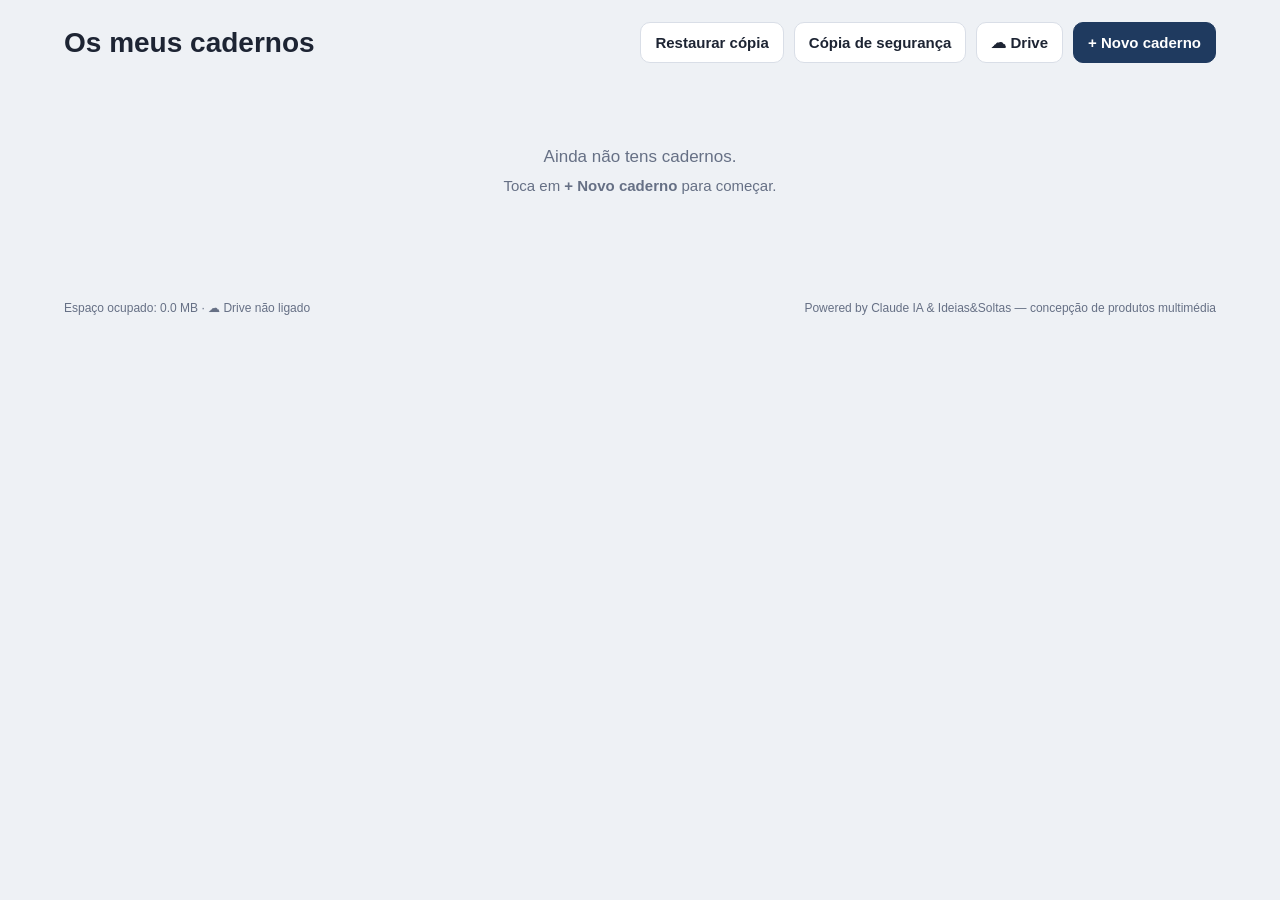
==== commit 871ff2a0: "at" ====
--- a/index.html
+++ b/index.html
@@ -182,6 +182,7 @@
     <h1>Os meus cadernos</h1>
     <button class="btn" id="btnRestore">Restaurar cópia</button>
     <button class="btn" id="btnBackup">Cópia de segurança</button>
+    <button class="btn" id="btnDrive">☁ Drive</button>
     <button class="btn primary" id="btnNew">+ Novo caderno</button>
   </div>
   <div class="hint hidden" id="installHint">Para usar como app no iPad: toca em <b>Partilhar</b> → <b>Adicionar ao ecrã principal</b>. Assim abre em ecrã inteiro e funciona sem internet.</div>
@@ -779,6 +780,7 @@
     for (const id of ids) { const p = S.pages.find(x => x.id === id); if (p) await DB.put('pages', p); }
     S.nb.updated = Date.now(); S.nb.lastPage = S.idx; S.nb.pages = S.pages.map(p => p.id);
     await DB.put('notebooks', S.nb);
+    if (ids.length) noteChange();
   } catch (err) {
     ids.forEach(id => S.dirtyPages.add(id)); S.dirty = true;
     toast('Não foi possível guardar. Verifica o espaço livre no iPad.', 5000);
@@ -824,6 +826,7 @@
   if (document.activeElement && document.activeElement.blur) document.activeElement.blur();
   await flush();
   S.nb = null; S.pages = [];
+  const dc = driveCfg(); if (dc && drivePending(dc) && Date.now() - (dc.lastTry || 0) > 60000) { dc.lastTry = Date.now(); saveDriveCfg(dc); driveBackup(false); }
   $('#editor').classList.add('hidden'); $('#library').classList.remove('hidden'); document.body.classList.remove('editing');
   renderLibrary();
 }
@@ -1007,6 +1010,7 @@
     await DB.del('notebooks', nb.id);
     toast('Caderno apagado');
   }
+  if (v) noteChange();
   renderLibrary();
 }
 async function newNotebook() {
@@ -1036,26 +1040,130 @@
   const nb = { id: uid(), title: r.title, color: r.color, bg: r.bg, created: Date.now(), updated: Date.now(), pages: [], lastPage: 0 };
   const p = r.first === 'doc' ? newDoc(nb.id) : newPage(nb.id, nb.bg); nb.pages = [p.id];
   await DB.put('pages', p); await DB.put('notebooks', nb);
-  requestPersist();
+  noteChange(); requestPersist();
   openNotebook(nb.id);
 }
 
 /* ---------- Cópia de segurança ---------- */
+async function collectBackup() {
+  const notebooks = await DB.all('notebooks'), pages = await DB.all('pages');
+  return { app: 'caderno-digital', versao: 2, exportado: new Date().toISOString(), notebooks, pages };
+}
 async function backup() {
-  const notebooks = await DB.all('notebooks'), pages = await DB.all('pages');
-  if (!notebooks.length) { toast('Ainda não há cadernos para copiar.'); return; }
-  const data = { app: 'caderno-digital', versao: 1, exportado: new Date().toISOString(), notebooks, pages };
+  await flush();
+  const data = await collectBackup();
+  if (!data.notebooks.length) { toast('Ainda não há cadernos para copiar.'); return; }
   const blob = new Blob([JSON.stringify(data)], { type: 'application/json' });
   await shareBlob(blob, `cadernos-copia-${new Date().toISOString().slice(0, 10)}.json`);
 }
 async function restore(file) {
   let data;
   try { data = JSON.parse(await file.text()); } catch (e) { toast('Ficheiro inválido.'); return; }
+  await restoreData(data);
+}
+async function restoreData(data, origem = '') {
   if (!data || data.app !== 'caderno-digital' || !Array.isArray(data.notebooks)) { toast('Este ficheiro não é uma cópia do Caderno Digital.'); return; }
-  if (!await confirmBox('Restaurar cópia', `Restaurar ${data.notebooks.length} caderno(s)? Os cadernos com o mesmo identificador são substituídos; os restantes ficam intactos.`, 'Restaurar', false)) return;
+  if (!await confirmBox('Restaurar cópia', `Restaurar ${data.notebooks.length} caderno(s)${origem}? Os cadernos que também existem na cópia são substituídos pela versão da cópia; os restantes ficam intactos.`, 'Restaurar', false)) return;
   for (const p of data.pages || []) await DB.put('pages', p);
   for (const n of data.notebooks) await DB.put('notebooks', n);
-  toast('Cópia restaurada.'); renderLibrary();
+  noteChange(); toast('Cópia restaurada.'); renderLibrary();
+}
+
+/* ---------- Ligação ao Google Drive (ponte Apps Script) ---------- */
+const DRIVE_KEY = 'cd-drive-v1';
+const DRIVE_AUTO_MIN = 10;                 // cópia automática, no máximo de 10 em 10 minutos
+let driveBusy = false;
+function driveCfg() { try { return JSON.parse(localStorage.getItem(DRIVE_KEY) || 'null'); } catch (e) { return null; } }
+function saveDriveCfg(c) { try { if (c) localStorage.setItem(DRIVE_KEY, JSON.stringify(c)); else localStorage.removeItem(DRIVE_KEY); } catch (e) {} }
+function noteChange() { const c = driveCfg(); if (c) { c.changedAt = Date.now(); saveDriveCfg(c); } }
+const drivePending = c => !!c && (c.changedAt || 0) > (c.backupAt || 0);
+async function driveCall(payload, cfg = driveCfg()) {
+  const ctl = new AbortController(), t = setTimeout(() => ctl.abort(), 60000);
+  try {
+    const r = await fetch(cfg.url, { method: 'POST', headers: { 'Content-Type': 'text/plain;charset=utf-8' },
+      body: JSON.stringify(Object.assign({ chave: cfg.chave }, payload)), signal: ctl.signal, redirect: 'follow' });
+    let j; try { j = await r.json(); } catch (e) { throw new Error('a ponte não respondeu como esperado (confirma o URL e o acesso «Qualquer pessoa»)'); }
+    if (!j.ok) throw new Error(j.erro || 'erro desconhecido');
+    return j;
+  } catch (e) {
+    if (e.name === 'AbortError') throw new Error('a ligação demorou demasiado');
+    if (e instanceof TypeError) throw new Error('sem ligação à ponte (confirma a internet e o URL)');
+    throw e;
+  } finally { clearTimeout(t); }
+}
+async function driveBackup(manual) {
+  const c = driveCfg();
+  if (!c) { if (manual) driveSetup(); return; }
+  if (driveBusy) { if (manual) toast('Já está a copiar…'); return; }
+  if (!navigator.onLine) { if (manual) toast('Sem internet. A cópia faz-se sozinha quando houver rede.'); return; }
+  driveBusy = true;
+  try {
+    await flush();
+    const started = Date.now(), data = await collectBackup();
+    if (!data.notebooks.length) { if (manual) toast('Ainda não há cadernos para copiar.'); return; }
+    if (manual) toast('A copiar para o Drive…', 20000);
+    const j = await driveCall({ acao: 'guardar', dados: JSON.stringify(data) });
+    const c2 = driveCfg() || c; c2.backupAt = started; c2.lastOk = Date.now(); c2.lastErr = ''; saveDriveCfg(c2);
+    if (manual) toast(`Cópia guardada no Drive (${j.ficheiro}).`, 4000);
+  } catch (e) {
+    const c2 = driveCfg(); if (c2) { c2.lastErr = e.message; saveDriveCfg(c2); }
+    if (manual) toast('Não foi possível copiar para o Drive: ' + e.message, 6000);
+  } finally { driveBusy = false; storageInfo(); }
+}
+function driveAuto() {
+  const c = driveCfg();
+  if (!c || !drivePending(c) || driveBusy || !navigator.onLine) return;
+  if (Date.now() - (c.lastTry || 0) < DRIVE_AUTO_MIN * 60000) return;
+  c.lastTry = Date.now(); saveDriveCfg(c);
+  driveBackup(false);
+}
+async function driveRestore() {
+  const c = driveCfg(); if (!c) return driveSetup();
+  if (!navigator.onLine) return toast('Sem internet.');
+  toast('A ir buscar a última cópia ao Drive…', 20000);
+  try {
+    const j = await driveCall({ acao: 'ultima' });
+    toast('Cópia recebida.', 1500);
+    await restoreData(JSON.parse(j.dados), ` a partir do Drive (${j.ficheiro})`);
+  } catch (e) { toast('Não foi possível ir buscar a cópia: ' + e.message, 6000); }
+}
+async function driveSetup() {
+  const c = driveCfg() || {};
+  const r = await modal(`<h2>Ligação ao Google Drive</h2>
+    <p>Cola aqui o URL da ponte (termina em <b>/exec</b>) e a chave secreta que apareceu no Apps Script. As instruções estão no ficheiro da ponte.</p>
+    <label class="l">URL da ponte</label><input type="text" id="dUrl" value="${esc(c.url || '')}" placeholder="https://script.google.com/macros/s/…/exec" autocapitalize="off" autocorrect="off" spellcheck="false">
+    <label class="l">Chave secreta</label><input type="text" id="dKey" value="${esc(c.chave || '')}" autocapitalize="off" autocorrect="off" spellcheck="false">
+    <p id="dMsg" style="margin-top:12px;min-height:20px"></p>
+    <div class="acts">${c.url ? '<button class="btn danger" id="dOff">Desligar</button>' : ''}<button class="btn" data-close>Cancelar</button><button class="btn primary" id="dOk">Testar e guardar</button></div>`,
+    (m, close) => {
+      const msg = m.querySelector('#dMsg');
+      const off = m.querySelector('#dOff'); if (off) off.onclick = () => close('off');
+      m.querySelector('#dOk').onclick = async () => {
+        const url = m.querySelector('#dUrl').value.trim(), chave = m.querySelector('#dKey').value.trim();
+        if (!/^https:\/\/script\.google\.com\/macros\/s\/[\w-]+\/exec$/.test(url)) { msg.textContent = 'O URL deve ser do tipo https://script.google.com/macros/s/…/exec'; return; }
+        if (chave.length < 16) { msg.textContent = 'A chave parece incompleta.'; return; }
+        msg.textContent = 'A testar a ligação…';
+        try { await driveCall({ acao: 'testar' }, { url, chave }); close({ url, chave }); }
+        catch (e) { msg.textContent = '✖ ' + e.message; }
+      };
+    });
+  if (r === 'off') { saveDriveCfg(null); toast('Ligação ao Drive desligada.'); storageInfo(); return; }
+  if (!r) return;
+  saveDriveCfg({ url: r.url, chave: r.chave, changedAt: Date.now(), backupAt: 0 });
+  toast('Ligado ao Drive. A fazer a primeira cópia…');
+  driveBackup(true);
+}
+async function driveMenu() {
+  const c = driveCfg();
+  if (!c) return driveSetup();
+  const v = await actionSheet('Google Drive', [
+    { label: '☁ Copiar agora para o Drive', value: 'now' },
+    { label: '⤓ Restaurar a última cópia do Drive', value: 'rest' },
+    { label: '⚙ Configurar a ligação', value: 'cfg' }
+  ]);
+  if (v === 'now') driveBackup(true);
+  else if (v === 'rest') driveRestore();
+  else if (v === 'cfg') driveSetup();
 }
 
 /* ---------- Armazenamento persistente e informação ---------- */
@@ -1067,6 +1175,11 @@
     if (navigator.storage && navigator.storage.persisted && await navigator.storage.persisted()) t += ' · armazenamento protegido';
   } catch (_) {}
   if (DB.memory) t = '⚠ Modo temporário: este navegador não permite guardar os cadernos.';
+  const c = driveCfg();
+  if (c) {
+    const when = c.lastOk ? new Date(c.lastOk).toLocaleString('pt-PT', { day: '2-digit', month: '2-digit', hour: '2-digit', minute: '2-digit' }) : 'ainda nenhuma';
+    t += `${t ? ' · ' : ''}☁ Drive: última cópia ${when}` + (drivePending(c) ? ' (há alterações por copiar)' : '') + (c.lastErr ? ' ⚠' : '');
+  } else t += `${t ? ' · ' : ''}☁ Drive não ligado`;
   el.textContent = t;
 }
 
@@ -1761,6 +1874,7 @@
 /* ---------- Ligações dos botões ---------- */
 $('#btnNew').onclick = newNotebook;
 $('#btnBackup').onclick = backup;
+$('#btnDrive').onclick = driveMenu;
 $('#btnRestore').onclick = () => $('#fileRestore').click();
 $('#fileRestore').onchange = e => { const f = e.target.files[0]; e.target.value = ''; if (f) restore(f); };
 $('#btnBack').onclick = closeNotebook;
@@ -1811,6 +1925,9 @@
   if (ios && !standalone) $('#installHint').classList.remove('hidden');
   requestPersist();
   renderLibrary();
+  setInterval(driveAuto, 60000);                       // cópia automática para o Drive
+  window.addEventListener('online', () => setTimeout(driveAuto, 3000));
+  setTimeout(driveAuto, 5000);
   if ('serviceWorker' in navigator && location.protocol === 'https:') navigator.serviceWorker.register('sw.js').catch(() => {});
 })();
 </script>
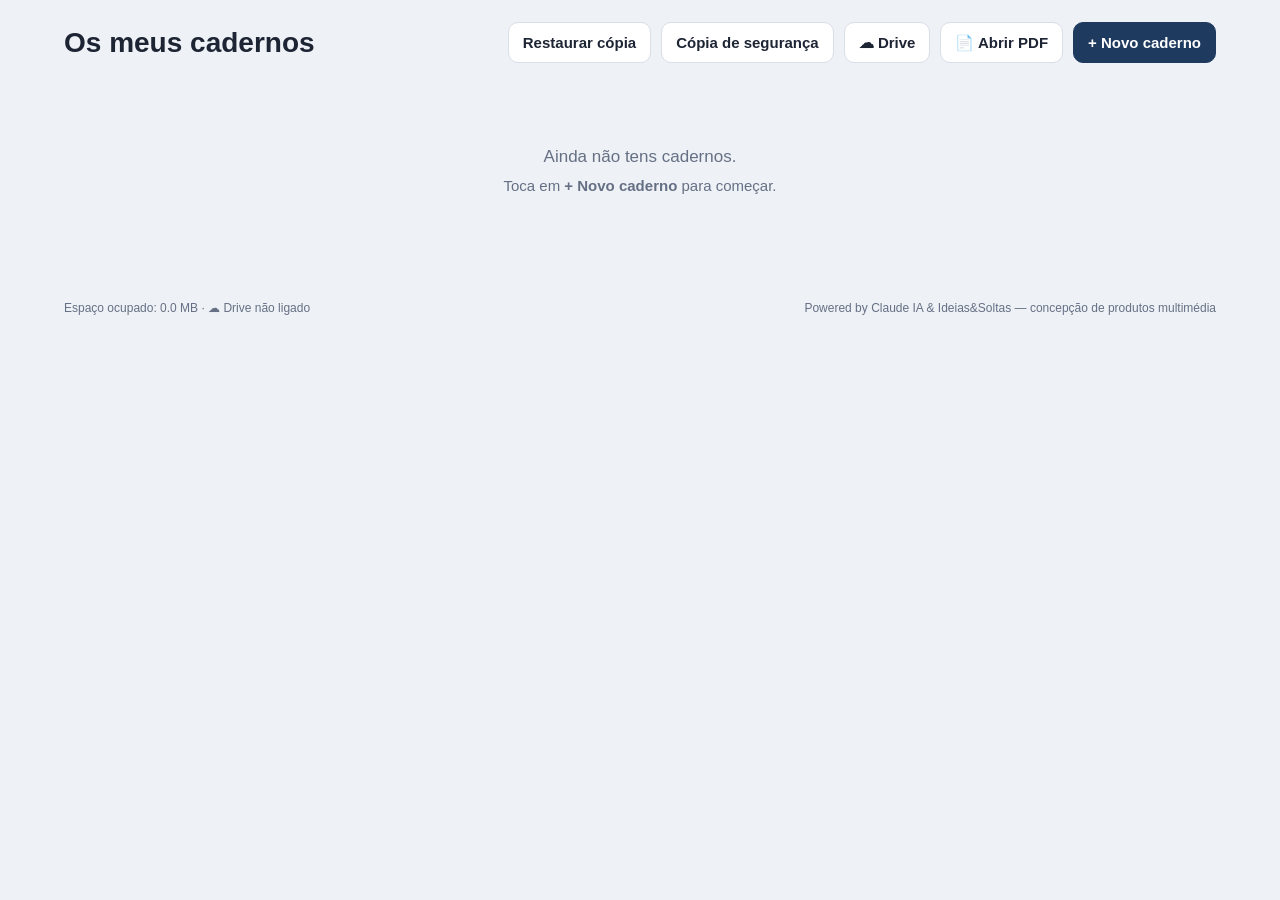
==== commit b0301546: "Fase 3: abrir e anotar PDFs" ====
--- a/index.html
+++ b/index.html
@@ -183,6 +183,7 @@
     <button class="btn" id="btnRestore">Restaurar cópia</button>
     <button class="btn" id="btnBackup">Cópia de segurança</button>
     <button class="btn" id="btnDrive">☁ Drive</button>
+    <button class="btn" id="btnPdf">📄 Abrir PDF</button>
     <button class="btn primary" id="btnNew">+ Novo caderno</button>
   </div>
   <div class="hint hidden" id="installHint">Para usar como app no iPad: toca em <b>Partilhar</b> → <b>Adicionar ao ecrã principal</b>. Assim abre em ecrã inteiro e funciona sem internet.</div>
@@ -255,6 +256,7 @@
   <button data-f="removeFormat" title="Limpar formatação">⌀</button>
 </div>
 <input type="file" id="fileImg" accept="image/*" hidden>
+<input type="file" id="filePdf" accept="application/pdf,.pdf" hidden>
 <div id="print"></div>
 <div class="toast" id="toast"></div>
 
@@ -262,6 +264,7 @@
 'use strict';
 /* =========================================================
    Caderno Digital — fase 1 (caderno manuscrito) + fase 2 (páginas de blocos)
+                     + fase 3 (abrir e anotar PDFs)
    Powered by Claude IA & Ideias&Soltas — concepção de produtos multimédia
    ========================================================= */
 
@@ -459,7 +462,7 @@
   const x = c.getContext('2d');
   x.setTransform(c.width / PAGE_W, 0, 0, c.height / PAGE_H, 0, 0);
   if (p.kind === 'doc') return renderDocThumb(x, p);
-  drawBackground(x, p.bg);
+  drawPageBg(x, p);
   p.strokes.forEach(s => drawStroke(x, s));
 }
 function renderDocThumb(x, p) {
@@ -483,6 +486,138 @@
 }
 function plainText(html) { const d = document.createElement('div'); d.innerHTML = html; return d.textContent; }
 
+/* ---------- Fase 3: PDFs como fundo das páginas manuscritas ----------
+   Cada página do PDF é convertida numa imagem (JPEG) guardada no iPad, como
+   registo «asset» no mesmo armazém das páginas. A escrita fica por cima, à parte:
+   o PDF original nunca é alterado. As cópias de segurança levam os fundos. */
+const PDFJS = 'https://cdnjs.cloudflare.com/ajax/libs/pdf.js/3.11.174/';
+const PDF_MAX = 60;                       // páginas por importação (memória do iPad)
+const PDF_RES = 1500;                     // largura máxima da imagem de cada página, em píxeis
+const IMG_KEEP = 8;                       // imagens de fundo mantidas em memória ao mesmo tempo
+const IMG = new Map();                    // id do fundo -> { img, bad, wait }
+function pdfRect(d) {                     // a página do PDF cabe inteira na folha, centrada
+  const k = Math.min(PAGE_W / d.w, PAGE_H / d.h), w = d.w * k, h = d.h * k;
+  return { x: (PAGE_W - w) / 2, y: (PAGE_H - h) / 2, w, h };
+}
+function assetLoad(id) {
+  let e = IMG.get(id);
+  if (e) { IMG.delete(id); IMG.set(id, e); return e.wait; }        // passa a ser o mais recente
+  e = { img: null, bad: false };
+  IMG.set(id, e);
+  e.wait = DB.get('pages', id).then(a => new Promise(res => {
+    if (!a || !a.data) { e.bad = true; return res(); }
+    const im = new Image();
+    im.onload = () => { e.img = im; res(); };
+    im.onerror = () => { e.bad = true; res(); };
+    im.src = a.data;
+  })).catch(() => { e.bad = true; });
+  if (IMG.size > IMG_KEEP) {                                        // liberta os mais antigos
+    const cur = page() && page().pdf ? page().pdf.asset : null;
+    for (const k of IMG.keys()) { if (IMG.size <= IMG_KEEP) break; if (k !== id && k !== cur) IMG.delete(k); }
+  }
+  return e.wait;
+}
+function drawPageBg(ctx, p) {
+  if (p.bg !== 'pdf' || !p.pdf) return drawBackground(ctx, p.bg);
+  ctx.save();
+  ctx.fillStyle = '#fff'; ctx.fillRect(0, 0, PAGE_W, PAGE_H);
+  const r = pdfRect(p.pdf), id = p.pdf.asset, e = IMG.get(id);
+  if (e && e.img) ctx.drawImage(e.img, r.x, r.y, r.w, r.h);
+  else {
+    ctx.fillStyle = '#f4f6fa'; ctx.fillRect(r.x, r.y, r.w, r.h);
+    ctx.fillStyle = '#98a2b3'; ctx.font = '30px -apple-system, "Segoe UI", sans-serif'; ctx.textAlign = 'center';
+    ctx.fillText(e && e.bad ? 'Fundo do PDF em falta' : 'A carregar o PDF…', PAGE_W / 2, PAGE_H / 2);
+    if (!e || !e.bad) (e ? e.wait : assetLoad(id)).then(() => {
+      const pg = page(), f = IMG.get(id);
+      if (f && f.img && S.nb && pg && pg.pdf && pg.pdf.asset === id && !isDoc()) redrawBase(S.act && S.act.mode === 'drag' && S.sel ? S.sel.ids : undefined);
+    });
+  }
+  ctx.restore();
+}
+let pdfjsP = null;
+function loadPdfJs() {                    // o leitor de PDF só é carregado quando é preciso
+  if (pdfjsP) return pdfjsP;
+  pdfjsP = (async () => {
+    if (!window.pdfjsLib) await new Promise((res, rej) => {
+      const s = document.createElement('script');
+      s.src = PDFJS + 'pdf.min.js'; s.crossOrigin = 'anonymous';
+      s.onload = res; s.onerror = () => rej(new Error('não foi possível carregar o leitor de PDF (na primeira vez é preciso internet)'));
+      document.head.appendChild(s);
+    });
+    let code;
+    try { const r = await fetch(PDFJS + 'pdf.worker.min.js', { mode: 'cors' }); if (!r.ok) throw 0; code = await r.text(); }
+    catch (_) { throw new Error('não foi possível carregar o leitor de PDF (na primeira vez é preciso internet)'); }
+    window.pdfjsLib.GlobalWorkerOptions.workerSrc = URL.createObjectURL(new Blob([code], { type: 'text/javascript' }));
+    return window.pdfjsLib;
+  })();
+  pdfjsP.catch(() => { pdfjsP = null; });
+  return pdfjsP;
+}
+async function pdfToPages(file, nbId, made) {   // devolve as páginas novas (ainda não gravadas)
+  toast('A abrir o PDF…', 60000);
+  const lib = await loadPdfJs();
+  let doc;
+  try { doc = await lib.getDocument({ data: new Uint8Array(await file.arrayBuffer()), isEvalSupported: false }).promise; }
+  catch (e) { throw new Error(e && e.name === 'PasswordException' ? 'o PDF está protegido por palavra-passe' : 'o ficheiro não parece ser um PDF válido'); }
+  let n = doc.numPages;
+  if (n > PDF_MAX) {
+    if (!await confirmBox('PDF grande', `Este PDF tem ${n} páginas. Para não sobrecarregar o iPad, são importadas só as primeiras ${PDF_MAX}.`, 'Continuar', false)) { doc.destroy(); return null; }
+    n = PDF_MAX;
+  }
+  const out = [], c = document.createElement('canvas'), nome = file.name.replace(/\.pdf$/i, '');
+  try {
+    for (let i = 1; i <= n; i++) {
+      toast(`A importar a página ${i} de ${n}…`, 60000);
+      const pg = await doc.getPage(i);
+      const v1 = pg.getViewport({ scale: 1 });
+      const k = Math.min(PDF_RES / v1.width, (PDF_RES * PAGE_H / PAGE_W) / v1.height);
+      const vp = pg.getViewport({ scale: k });
+      c.width = Math.round(vp.width); c.height = Math.round(vp.height);
+      const x = c.getContext('2d'); x.fillStyle = '#fff'; x.fillRect(0, 0, c.width, c.height);
+      await pg.render({ canvasContext: x, viewport: vp }).promise;
+      pg.cleanup();
+      const a = { id: 'a' + uid(), kind: 'asset', nb: nbId, data: c.toDataURL('image/jpeg', 0.82), w: c.width, h: c.height };
+      await DB.put('pages', a); made.push(a.id);
+      const p = newPage(nbId, 'pdf');
+      p.pdf = { asset: a.id, w: a.w, h: a.h, src: nome, n: i };
+      out.push(p);
+      await new Promise(r => setTimeout(r));
+    }
+  } finally { c.width = c.height = 0; doc.destroy(); }
+  return out;
+}
+async function importPdf(file, here) {    // here: inserir no caderno aberto; senão, caderno novo
+  const made = [];
+  try {
+    if (here) {
+      await flush();
+      const pages = await pdfToPages(file, S.nb.id, made); if (!pages) return;
+      const cur = page(), at = subtreeEnd(S.idx);
+      pages.forEach(p => { p.parent = cur ? cur.parent || null : null; });
+      S.pages.splice(at, 0, ...pages);
+      pages.forEach(p => markDirty(p.id));
+      await flush(); goPage(at);
+      toast(`${pages.length} página(s) do PDF inseridas. Já podes escrever por cima.`, 4000);
+    } else {
+      const nb = { id: uid(), title: file.name.replace(/\.pdf$/i, '').slice(0, 60) || 'PDF', color: COVERS[Math.floor(Math.random() * COVERS.length)],
+                   bg: 'liso', created: Date.now(), updated: Date.now(), pages: [], lastPage: 0 };
+      const pages = await pdfToPages(file, nb.id, made); if (!pages) return;
+      for (const p of pages) await DB.put('pages', p);
+      nb.pages = pages.map(p => p.id);
+      await DB.put('notebooks', nb);
+      noteChange(); requestPersist();
+      toast(`PDF aberto (${pages.length} página(s)). Já podes escrever por cima.`, 4000);
+      openNotebook(nb.id);
+    }
+  } catch (e) {
+    for (const id of made) { try { await DB.del('pages', id); } catch (_) {} }
+    toast('Não foi possível abrir o PDF: ' + (e && e.message || e), 6000);
+  }
+}
+async function delAssets(pages) {         // apaga os fundos de PDF das páginas indicadas
+  for (const p of pages) if (p && p.pdf && p.pdf.asset) { IMG.delete(p.pdf.asset); try { await DB.del('pages', p.pdf.asset); } catch (_) {} }
+}
+
 /* ---------- Geometria ---------- */
 const bbCache = new WeakMap();
 function bbox(s) {
@@ -529,7 +664,7 @@
 function redrawBase(except) {
   const pg = page(); if (!pg || pg.kind === 'doc') return;
   const x = clearCtx(cBase);
-  drawBackground(x, pg.bg);
+  drawPageBg(x, pg);
   for (const s of pg.strokes) if (!except || !except.has(s.id)) drawStroke(x, s);
 }
 function layout() {
@@ -840,11 +975,12 @@
   if (i < 0 || i >= S.pages.length) return;
   if (document.activeElement && document.activeElement.isContentEditable) document.activeElement.blur();
   S.idx = i; showView(); updatePage(); markDirty(null);
+  const nx = S.pages[i + 1]; if (nx && nx.pdf) assetLoad(nx.pdf.asset);
 }
 function addPage(kind) {                  // nova página do mesmo tipo da atual, logo a seguir (mesmo nível)
   const cur = page();
   if (kind !== 'doc' && kind !== 'ink') kind = cur ? cur.kind : 'ink';
-  const p = kind === 'doc' ? newDoc(S.nb.id) : newPage(S.nb.id, cur && cur.kind === 'ink' ? cur.bg : (S.nb.bg || 'pautado'));
+  const p = kind === 'doc' ? newDoc(S.nb.id) : newPage(S.nb.id, cur && cur.kind === 'ink' && cur.bg !== 'pdf' ? cur.bg : (S.nb.bg || 'pautado'));
   p.parent = cur ? cur.parent || null : null;
   const at = S.pages.length ? subtreeEnd(S.idx) : 0;
   S.pages.splice(at, 0, p);
@@ -855,6 +991,7 @@
   if (S.pages.length === 1) {
     if (!await confirmBox('Limpar página', 'É a única página do caderno. Queres apagar todo o conteúdo dela?', 'Limpar')) return;
     if (cur.kind === 'doc') { pushHist(snap(cur)); cur.blocks = [{ id: uid(), type: 'p', html: '' }]; afterDocEdit(); }
+    else if (cur.bg === 'pdf') { pushHist(cur.strokes); cur.strokes = []; afterEdit(); toast('A escrita foi apagada; o PDF fica.'); }
     else { pushHist(cur.strokes); cur.strokes = []; afterEdit(); }
     return;
   }
@@ -862,6 +999,7 @@
   if (!await confirmBox('Apagar página', `Apagar «${pageName(cur)}»${extra}? Esta ação não pode ser anulada.`)) return;
   const removed = S.pages.splice(S.idx, n);
   for (const p of removed) { S.hist.delete(p.id); S.dirtyPages.delete(p.id); try { await DB.del('pages', p.id); } catch (_) {} }
+  await delAssets(removed);
   if (!S.pages.length) { const p = cur.kind === 'doc' ? newDoc(S.nb.id) : newPage(S.nb.id, S.nb.bg); S.pages.push(p); markDirty(p.id); }
   S.idx = Math.min(S.idx, S.pages.length - 1);
   showView(); updatePage(); markDirty(null); await flush();
@@ -897,6 +1035,7 @@
 
 async function chooseBg() {
   const cur = page().bg;
+  if (cur === 'pdf') { toast('Esta página tem um PDF como fundo: o papel não se muda.'); return; }
   const r = await modal(`<h2>Papel</h2><div class="opts">${BGS.map(([k, l]) =>
       `<button class="opt${k === cur ? ' on' : ''}" data-bg="${k}"><canvas width="168" height="238"></canvas>${l}</button>`).join('')}</div>
     <label class="chk"><input type="checkbox" id="allPg"> Aplicar a todas as páginas deste caderno</label>
@@ -906,7 +1045,7 @@
       b.onclick = () => close({ bg: b.dataset.bg, all: m.querySelector('#allPg').checked });
     }));
   if (!r) return;
-  (r.all ? S.pages : [page()]).forEach(p => { p.bg = r.bg; markDirty(p.id); });
+  (r.all ? S.pages.filter(p => p.bg !== 'pdf') : [page()]).forEach(p => { p.bg = r.bg; markDirty(p.id); });
   if (r.all) S.nb.bg = r.bg;
   redrawBase();
 }
@@ -921,6 +1060,7 @@
       btns.forEach(b => b.onclick = () => { close(); goPage(+b.dataset.i); });
       for (let k = 0; k < btns.length; k++) {
         if (!btns[k].isConnected) return;
+        if (S.pages[k].pdf) await assetLoad(S.pages[k].pdf.asset);
         renderPageTo(btns[k].querySelector('canvas'), S.pages[k]);
         if (k % 4 === 3) await new Promise(requestAnimationFrame);
       }
@@ -939,7 +1079,8 @@
   a.href = URL.createObjectURL(blob); a.download = name; document.body.appendChild(a); a.click();
   setTimeout(() => { URL.revokeObjectURL(a.href); a.remove(); }, 4000);
 }
-function exportPng() {
+async function exportPng() {
+  if (page().pdf) await assetLoad(page().pdf.asset);
   pageCanvas(page(), 2).toBlob(b => shareBlob(b, `${safeName(S.nb.title)}-pag${S.idx + 1}.png`), 'image/png');
 }
 async function exportPdf(list) {
@@ -949,7 +1090,10 @@
   const box = $('#print'); box.innerHTML = '';
   for (const p of list) {
     if (p.kind === 'doc') box.appendChild(docPrintNode(p));
-    else { const img = new Image(); img.src = pageCanvas(p, 1.6).toDataURL('image/jpeg', 0.92); box.appendChild(img); }
+    else {
+      if (p.pdf) await assetLoad(p.pdf.asset);
+      const img = new Image(); img.src = pageCanvas(p, 1.6).toDataURL('image/jpeg', 0.92); box.appendChild(img);
+    }
     await new Promise(r => setTimeout(r));
   }
   await Promise.all([...box.querySelectorAll('img')].map(i => i.decode ? i.decode().catch(() => {}) : null));
@@ -963,6 +1107,7 @@
   items.push(doc ? { label: 'Exportar esta página (PDF)', value: 'pdf1' } : { label: 'Exportar esta página (imagem)', value: 'png' });
   items.push({ label: 'Exportar o caderno (PDF)', value: 'pdf' });
   if (!doc) items.push({ label: 'Mudar o nome desta página', value: 'renp' });
+  items.push({ label: '📄 Inserir um PDF a seguir a esta página', value: 'ipdf' });
   items.push({ label: 'Mudar o nome do caderno', value: 'ren' });
   items.push({ label: 'Apagar esta página', value: 'del', danger: true });
   const v = await actionSheet('Mais opções', items);
@@ -972,6 +1117,7 @@
   else if (v === 'renp') { const t = await askText('Nome da página', page().title || ''); if (t) { page().title = t; markDirty(); renderTree(); } }
   else if (v === 'ren') { const t = await askText('Nome do caderno', S.nb.title); if (t) { S.nb.title = t; $('#nbTitle').textContent = t; markDirty(null); } }
   else if (v === 'del') deletePage();
+  else if (v === 'ipdf') { pdfHere = true; $('#filePdf').click(); }
 }
 
 /* ---------- Biblioteca ---------- */
@@ -1006,7 +1152,7 @@
   if (v === 'col') { const c = await pickColor('Cor da capa', nb.color); if (c) { nb.color = c; await DB.put('notebooks', nb); } }
   if (v === 'del') {
     if (!await confirmBox('Apagar caderno', `Apagar «${nb.title}» e todas as suas páginas? Esta ação não pode ser anulada.`)) return;
-    for (const pid of nb.pages || []) await DB.del('pages', pid);
+    for (const pid of nb.pages || []) { const p = await DB.get('pages', pid); await DB.del('pages', pid); await delAssets([p]); }
     await DB.del('notebooks', nb.id);
     toast('Caderno apagado');
   }
@@ -1873,6 +2019,9 @@
 
 /* ---------- Ligações dos botões ---------- */
 $('#btnNew').onclick = newNotebook;
+let pdfHere = false;
+$('#btnPdf').onclick = () => { pdfHere = false; $('#filePdf').click(); };
+$('#filePdf').onchange = e => { const f = e.target.files[0]; e.target.value = ''; if (f) importPdf(f, pdfHere && !!S.nb); };
 $('#btnBackup').onclick = backup;
 $('#btnDrive').onclick = driveMenu;
 $('#btnRestore').onclick = () => $('#fileRestore').click();
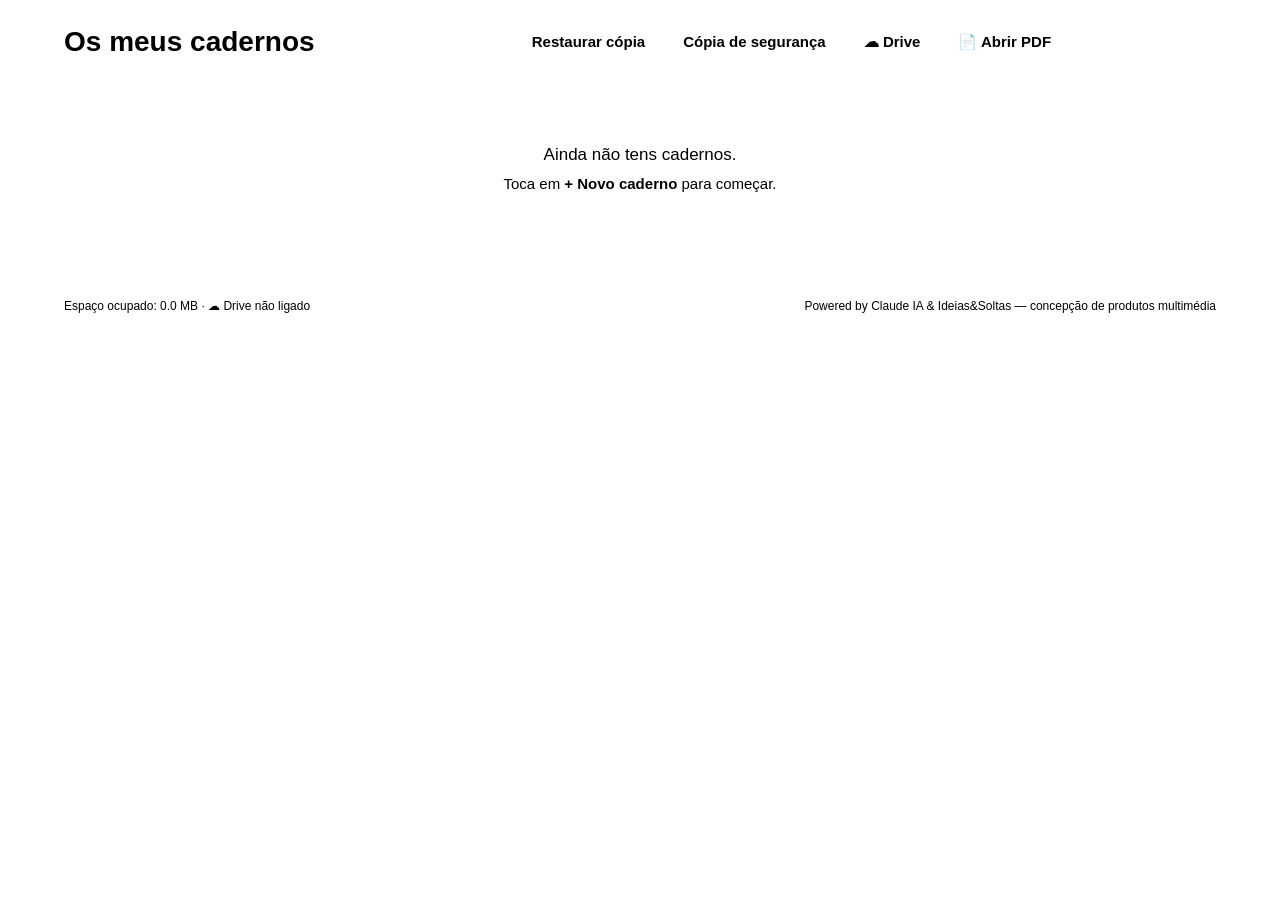
==== commit f1a35174: "Caderno em módulos (estilos.css + js/)" ====
--- a/index.html
+++ b/index.html
@@ -12,168 +12,7 @@
 <link rel="apple-touch-icon" href="apple-touch-icon.png">
 <link rel="icon" type="image/png" href="icon-192.png">
 <title>Caderno Digital</title>
-<style>
-:root{--ink:#1d2433;--muted:#667085;--bg:#eef1f5;--panel:#fff;--line:#d9dee7;--accent:#1f3a5f;--sel:#2f7cf6}
-*{box-sizing:border-box}
-html,body{margin:0;min-height:100%;background:var(--bg);color:var(--ink);font:15px/1.4 -apple-system,BlinkMacSystemFont,"Segoe UI",Roboto,sans-serif;-webkit-text-size-adjust:100%}
-body.editing{overflow:hidden;position:fixed;inset:0}
-button{font:inherit;color:inherit;background:none;border:0;cursor:pointer;-webkit-tap-highlight-color:transparent;touch-action:manipulation}
-.hidden{display:none!important}
-
-/* ---------- Biblioteca ---------- */
-#library{padding:calc(env(safe-area-inset-top) + 22px) 24px 40px;max-width:1200px;margin:0 auto}
-.lib-head{display:flex;align-items:center;gap:10px;flex-wrap:wrap;margin-bottom:22px}
-.lib-head h1{font-size:28px;margin:0;flex:1;min-width:220px}
-.btn{display:inline-flex;align-items:center;gap:6px;padding:9px 14px;border-radius:10px;background:var(--panel);border:1px solid var(--line);font-weight:600}
-.btn.primary{background:var(--accent);color:#fff;border-color:var(--accent)}
-.btn.danger{color:#b42318;border-color:#f3c3be}
-.hint{background:#fff7e6;border:1px solid #f5d9a8;border-radius:12px;padding:10px 14px;margin-bottom:20px;font-size:14px}
-.grid{display:grid;grid-template-columns:repeat(auto-fill,minmax(165px,1fr));gap:24px}
-.card{display:flex;flex-direction:column;gap:8px}
-.cover{aspect-ratio:1/1.35;border-radius:5px 12px 12px 5px;box-shadow:0 6px 16px rgba(20,30,50,.18),inset 9px 0 0 rgba(0,0,0,.13);padding:16px 14px 14px 24px;display:flex;flex-direction:column;justify-content:space-between;color:#fff;text-align:left;width:100%}
-.cover .ttl{font-weight:700;font-size:18px;line-height:1.2;text-shadow:0 1px 2px rgba(0,0,0,.25);word-break:break-word}
-.cover .lbl{background:rgba(255,255,255,.92);color:var(--ink);border-radius:6px;padding:5px 8px;font-size:12px}
-.meta{font-size:13px;color:var(--muted);display:flex;justify-content:space-between;align-items:center;gap:6px}
-.more{padding:2px 10px;border-radius:8px;font-size:20px;line-height:1;color:var(--ink)}
-.empty{padding:60px 20px;text-align:center;color:var(--muted);grid-column:1/-1}
-.lib-foot{margin-top:44px;font-size:12px;color:var(--muted);display:flex;justify-content:space-between;flex-wrap:wrap;gap:8px}
-
-/* ---------- Editor ---------- */
-#editor{position:fixed;inset:0;display:flex;flex-direction:column;background:var(--bg);-webkit-user-select:none;user-select:none;-webkit-touch-callout:none}
-.bar{display:flex;align-items:center;gap:6px;padding:6px 10px;background:var(--panel);overflow-x:auto;scrollbar-width:none;flex:none}
-.bar::-webkit-scrollbar{display:none}
-.tb{border-bottom:1px solid var(--line);padding-top:calc(env(safe-area-inset-top) + 6px)}
-.pb{border-top:1px solid var(--line);padding-bottom:calc(env(safe-area-inset-bottom) + 6px)}
-.ib{min-width:40px;height:40px;border-radius:10px;display:inline-flex;align-items:center;justify-content:center;flex:none;font-size:22px}
-.ib svg{width:23px;height:23px}
-.ib.on{background:#e3ebf7;color:var(--accent)}
-.ib:disabled{opacity:.3}
-.sep{width:1px;height:28px;background:var(--line);flex:none;margin:0 4px}
-.grp{display:flex;gap:7px;align-items:center;flex:none}
-.sw{width:27px;height:27px;border-radius:50%;flex:none;border:2px solid #fff;box-shadow:0 0 0 1px var(--line)}
-.sw.on{box-shadow:0 0 0 2.5px var(--accent)}
-.wb{width:36px;height:40px;display:inline-flex;align-items:center;justify-content:center;border-radius:10px;flex:none}
-.wb i{display:block;border-radius:50%;background:currentColor}
-.wb.on{background:#e3ebf7}
-.nbt{font-weight:700;max-width:190px;white-space:nowrap;overflow:hidden;text-overflow:ellipsis;flex:none;padding:0 4px}
-.spacer{flex:1;min-width:8px}
-#stage{flex:1;overflow:auto;position:relative;touch-action:none}
-#sheet{position:relative;margin:16px auto;background:#fff;box-shadow:0 4px 18px rgba(20,30,50,.16)}
-#sheet canvas{position:absolute;left:0;top:0;-webkit-user-drag:none}
-#selBox{position:absolute;border:1.5px dashed var(--sel);background:rgba(47,124,246,.05);pointer-events:none}
-.selbar{position:absolute;left:0;top:-46px;display:flex;gap:4px;pointer-events:auto}
-.selbar button{background:var(--ink);color:#fff;border-radius:8px;padding:7px 12px;font-size:13px;font-weight:600;white-space:nowrap}
-.pgl{min-width:70px;text-align:center;font-variant-numeric:tabular-nums;font-weight:600;flex:none}
-.chip{padding:8px 12px;border-radius:10px;border:1px solid var(--line);font-size:13px;font-weight:600;flex:none;white-space:nowrap;height:38px}
-.chip.on{background:var(--accent);color:#fff;border-color:var(--accent)}
-
-/* ---------- Páginas de blocos (fase 2) ---------- */
-#docView{flex:1;overflow:auto;background:#fff;-webkit-user-select:text;user-select:text;-webkit-touch-callout:default;-webkit-overflow-scrolling:touch}
-.doc{max-width:780px;margin:0 auto;padding:44px 24px 45vh 70px;position:relative;font-size:17px;line-height:1.55}
-.doc-head{display:flex;align-items:flex-start;gap:10px;margin-bottom:18px}
-.doc-icon{font-size:40px;line-height:1;padding:4px;border-radius:10px;flex:none}
-.doc-title{flex:1;font-size:34px;font-weight:800;line-height:1.2;padding-top:4px;min-width:0;word-break:break-word}
-[contenteditable]{-webkit-user-select:text;user-select:text;outline:none}
-[contenteditable]:empty::before{content:attr(data-ph);color:#b0b7c3;pointer-events:none}
-.ce.main:not(:focus):empty::before{content:''}
-.blk.t-h1 .ce.main:empty::before,.blk.t-h2 .ce.main:empty::before,.blk.t-h3 .ce.main:empty::before{content:attr(data-ph)}
-.blk{position:relative;margin:2px 0}
-.hdl{position:absolute;left:-60px;top:2px;display:flex;gap:2px;opacity:0;transition:opacity .15s;-webkit-user-select:none;user-select:none}
-.blk:hover>.hdl,.blk:focus-within>.hdl{opacity:.8}
-@media (hover:none){.hdl{opacity:.3}.blk:focus-within>.hdl{opacity:.9}}
-.hdl button{width:27px;height:28px;border-radius:6px;color:#8a93a3;font-size:17px;line-height:1;display:flex;align-items:center;justify-content:center}
-.hdl button:active{background:var(--bg)}
-.bc{display:flex;align-items:flex-start;gap:8px;min-height:28px}
-.ce.main{flex:1;min-width:0;padding:3px 2px;word-break:break-word}
-.t-h1 .ce.main{font-size:28px;font-weight:800;line-height:1.25;margin-top:16px}
-.t-h2 .ce.main{font-size:23px;font-weight:750;line-height:1.3;margin-top:12px}
-.t-h3 .ce.main{font-size:19px;font-weight:700;margin-top:8px}
-.mk{flex:none;min-width:22px;text-align:right;padding-top:3px;color:#475467;font-variant-numeric:tabular-nums;-webkit-user-select:none;user-select:none}
-.t-ul .mk{text-align:center;font-size:20px;line-height:1.3}
-.chkb{flex:none;width:21px;height:21px;margin-top:5px;border:2px solid #98a2b3;border-radius:5px;display:flex;align-items:center;justify-content:center;color:#fff;font-size:14px;font-weight:800;padding:0}
-.chkb.on{background:var(--sel);border-color:var(--sel)}
-.t-todo.done .ce.main{text-decoration:line-through;color:#98a2b3}
-.t-quote .bc{border-left:4px solid var(--ink);padding-left:14px}
-.t-callout .bc{background:#f4f6fa;border-radius:10px;padding:10px 12px;border:1px solid var(--line)}
-.emo{flex:none;font-size:22px;line-height:1.2;padding:0 2px}
-.t-divider .bc{align-items:center;min-height:30px}
-hr.div{border:0;border-top:1px solid #cfd5df;margin:0;width:100%}
-.draw{position:relative;width:100%;border:1px solid var(--line);border-radius:8px;overflow:hidden;background:#fff}
-.draw canvas{display:block;width:100%;touch-action:none;-webkit-user-select:none;user-select:none;-webkit-touch-callout:none}
-.rsz{height:20px;background:#f4f6fa;border-top:1px solid var(--line);cursor:ns-resize;touch-action:none;display:flex;align-items:center;justify-content:center;color:#98a2b3;font-size:11px;-webkit-user-select:none;user-select:none}
-.tblw{width:100%;overflow-x:auto}
-.tblw table{border-collapse:collapse;min-width:100%}
-.tblw td{border:1px solid #cfd5df;padding:0;vertical-align:top;min-width:90px}
-.tblw tr:first-child td{background:#f4f6fa;font-weight:700}
-.ce.cell{padding:7px 9px;min-height:36px}
-.tbtns{display:flex;gap:6px;margin-top:6px;flex-wrap:wrap;-webkit-user-select:none;user-select:none}
-.tbtns button{font-size:12px;padding:5px 9px;border:1px solid var(--line);border-radius:7px;color:var(--muted)}
-figure.fig{margin:0;width:100%}
-figure.fig img{max-width:100%;border-radius:8px;display:block}
-.ce.cap{font-size:14px;color:var(--muted);padding:4px 2px}
-.plink{display:flex;align-items:center;gap:8px;padding:5px 8px;margin-left:-8px;border-radius:8px;font-weight:600;text-decoration:underline;text-decoration-color:#c3c9d3;text-underline-offset:4px;text-align:left}
-.plink:hover,.plink:active{background:var(--bg)}
-.plink.gone{color:#98a2b3;text-decoration:line-through}
-#slash{position:absolute;left:64px;z-index:20;background:#fff;border:1px solid var(--line);border-radius:12px;box-shadow:0 12px 30px rgba(20,30,50,.18);width:290px;max-height:330px;overflow:auto;padding:6px;-webkit-user-select:none;user-select:none}
-#slash .si{display:flex;align-items:center;gap:10px;width:100%;text-align:left;padding:7px 8px;border-radius:8px;font-size:15px}
-#slash .si.on{background:#e3ebf7}
-#slash .si b{width:30px;height:30px;border:1px solid var(--line);border-radius:7px;display:flex;align-items:center;justify-content:center;font-size:14px;flex:none;background:#fff}
-#slash .shd{font-size:11px;color:var(--muted);padding:4px 8px;text-transform:uppercase;letter-spacing:.05em}
-#fmt{position:fixed;z-index:40;display:flex;gap:2px;background:var(--ink);border-radius:10px;padding:4px;box-shadow:0 8px 20px rgba(0,0,0,.25)}
-#fmt button{color:#fff;min-width:36px;height:36px;border-radius:7px;font-size:15px}
-#fmt button:active{background:rgba(255,255,255,.18)}
-/* Painel lateral de páginas */
-#sideOv{position:fixed;inset:0;background:rgba(15,20,30,.3);z-index:30}
-#side{position:fixed;left:0;top:0;bottom:0;width:min(330px,86vw);background:#fff;z-index:31;box-shadow:6px 0 24px rgba(0,0,0,.18);display:flex;flex-direction:column;padding-top:env(safe-area-inset-top)}
-.side-h{display:flex;align-items:center;justify-content:space-between;padding:14px 14px 8px;font-weight:700;font-size:17px}
-.tree{flex:1;overflow:auto;padding:4px 8px}
-.ti{display:flex;align-items:center;gap:8px;width:100%;text-align:left;padding:9px 8px;border-radius:8px;font-size:15px;white-space:nowrap;overflow:hidden}
-.ti.on{background:#e3ebf7;font-weight:700}
-.ti .n{overflow:hidden;text-overflow:ellipsis}
-.side-f{display:flex;flex-direction:column;gap:6px;padding:10px 12px calc(env(safe-area-inset-bottom) + 12px);border-top:1px solid var(--line)}
-
-/* ---------- Janelas ---------- */
-.ov{position:fixed;inset:0;background:rgba(15,20,30,.42);display:flex;align-items:center;justify-content:center;z-index:50;padding:20px}
-.mdl{background:#fff;border-radius:16px;padding:20px;width:min(460px,100%);max-height:86vh;overflow:auto;box-shadow:0 20px 50px rgba(0,0,0,.25)}
-.mdl.wide{width:min(920px,100%)}
-.mdl h2{margin:0 0 14px;font-size:19px}
-.mdl p{margin:0;color:var(--muted)}
-.mdl label.l{display:block;font-size:13px;color:var(--muted);margin:14px 0 6px}
-.mdl input[type=text]{width:100%;padding:10px 12px;border:1px solid var(--line);border-radius:10px;font:inherit;font-size:16px}
-.acts{display:flex;justify-content:flex-end;gap:8px;margin-top:20px;flex-wrap:wrap}
-.opts{display:flex;gap:10px;flex-wrap:wrap}
-.opt{border:2px solid var(--line);border-radius:10px;padding:6px;text-align:center;font-size:12px;width:88px}
-.opt.on{border-color:var(--accent)}
-.opt canvas{display:block;width:100%;border:1px solid var(--line);border-radius:3px;margin-bottom:4px}
-.colors{display:flex;gap:10px;flex-wrap:wrap}
-.colors button{width:36px;height:36px;border-radius:50%;border:3px solid #fff;box-shadow:0 0 0 1px var(--line)}
-.colors button.on{box-shadow:0 0 0 3px var(--accent)}
-.list button{display:block;width:100%;text-align:left;padding:12px 10px;border-radius:10px;font-size:16px}
-.list button:active{background:var(--bg)}
-.thumbs{display:grid;grid-template-columns:repeat(auto-fill,minmax(120px,1fr));gap:16px}
-.thumb{text-align:center;font-size:12px;color:var(--muted)}
-.thumb canvas{width:100%;display:block;border:1px solid var(--line);border-radius:4px;background:#fff;margin-bottom:4px}
-.thumb.on canvas{outline:3px solid var(--accent)}
-.chk{display:flex;gap:8px;align-items:center;margin-top:16px}
-.toast{position:fixed;left:50%;bottom:calc(env(safe-area-inset-bottom) + 72px);transform:translateX(-50%);background:var(--ink);color:#fff;padding:10px 16px;border-radius:12px;font-size:14px;z-index:60;max-width:90vw;text-align:center;opacity:0;transition:opacity .25s;pointer-events:none}
-.toast.show{opacity:1}
-#print{display:none}
-@media print{
-  @page{size:A4;margin:0}
-  html,body{background:#fff}
-  body>*:not(#print){display:none!important}
-  #print{display:block}
-  #print>img{width:210mm;height:297mm;display:block;break-after:page;page-break-after:always}
-  #print .pdoc{width:210mm;min-height:297mm;padding:18mm;box-sizing:border-box;break-after:page;page-break-after:always;font:11.5pt/1.5 -apple-system,"Segoe UI",Roboto,sans-serif;color:#111}
-  #print .pdoc img{max-width:100%;height:auto;display:block;margin:6px 0}
-  #print .pdoc table{border-collapse:collapse;width:100%;margin:6px 0}
-  #print .pdoc td{border:1px solid #999;padding:4px 6px;vertical-align:top}
-  #print .pdoc .pt{font-size:22pt;font-weight:800;margin:0 0 10pt}
-  #print .pdoc .cl{background:#f2f4f7;border-radius:6px;padding:8px 10px;margin:6px 0}
-  #print .pdoc blockquote{border-left:3px solid #333;margin:6px 0;padding-left:10px}
-  #print .pdoc p,#print .pdoc div{margin:3px 0}
-}
-</style>
+<link rel="stylesheet" href="estilos.css?v5">
 </head>
 <body>
 
@@ -260,1825 +99,12 @@
 <div id="print"></div>
 <div class="toast" id="toast"></div>
 
-<script>
-'use strict';
-/* =========================================================
-   Caderno Digital — fase 1 (caderno manuscrito) + fase 2 (páginas de blocos)
-                     + fase 3 (abrir e anotar PDFs)
-   Powered by Claude IA & Ideias&Soltas — concepção de produtos multimédia
-   ========================================================= */
-
-const PAGE_W = 1000, PAGE_H = 1414;           // proporção A4
-const PEN_COLORS = ['#1a1a1a','#1f5fbf','#d0312d','#2e8b57','#7b4fa0','#e8743b'];
-const HL_COLORS  = ['#ffe066','#9be89b','#ffb3d1','#9ad7ff','#ffc78a'];
-const WIDTHS = { pen:[1.6,3,5.5], hl:[14,22,34], eraser:[8,18,36] };
-const COVERS = ['#1f3a5f','#2e7d5b','#b5452f','#7b4fa0','#c98a1b','#3d6fb6','#4b5563','#0f766e'];
-const BGS = [['liso','Liso'],['pautado','Pautado'],['quadriculado','Quadriculado'],['pontilhado','Pontilhado']];
-const SETTINGS_KEY = 'cd-settings-v1';
-
-const $ = s => document.querySelector(s);
-const uid = () => Date.now().toString(36) + Math.random().toString(36).slice(2, 8);
-const clamp = (v, a, b) => Math.max(a, Math.min(b, v));
-const r1 = v => Math.round(v * 10) / 10;
-const esc = s => String(s).replace(/[&<>"']/g, c => ({'&':'&amp;','<':'&lt;','>':'&gt;','"':'&quot;',"'":'&#39;'}[c]));
-const fmtDate = ts => new Date(ts).toLocaleDateString('pt-PT', {day:'2-digit', month:'2-digit', year:'numeric'});
-const safeName = s => (s || 'caderno').replace(/[^\p{L}\p{N}\- ]/gu, '').trim().replace(/\s+/g, '-') || 'caderno';
-
-/* ---------- Armazenamento local (IndexedDB) ---------- */
-const DB = (() => {
-  let dbp = null, memory = false;
-  const mem = { notebooks: new Map(), pages: new Map() };
-  function open() {
-    if (dbp) return dbp;
-    dbp = new Promise(res => {
-      let req;
-      try { req = indexedDB.open('caderno-digital', 1); } catch (e) { memory = true; return res(null); }
-      req.onupgradeneeded = () => {
-        const db = req.result;
-        if (!db.objectStoreNames.contains('notebooks')) db.createObjectStore('notebooks', { keyPath: 'id' });
-        if (!db.objectStoreNames.contains('pages')) db.createObjectStore('pages', { keyPath: 'id' });
-      };
-      req.onsuccess = () => res(req.result);
-      req.onerror = () => { memory = true; res(null); };
-      req.onblocked = () => { memory = true; res(null); };
-    });
-    return dbp;
-  }
-  async function run(store, mode, idbOp, memOp) {
-    const db = await open();
-    if (!db) return memOp(mem[store]);
-    return new Promise((res, rej) => {
-      const t = db.transaction(store, mode);
-      const r = idbOp(t.objectStore(store));
-      t.oncomplete = () => res(r.result);
-      t.onerror = () => rej(t.error);
-      t.onabort = () => rej(t.error);
-    });
-  }
-  return {
-    get memory() { return memory; },
-    ready: () => open(),
-    get: (st, id) => run(st, 'readonly',  s => s.get(id),    m => m.get(id)),
-    all: (st)     => run(st, 'readonly',  s => s.getAll(),   m => [...m.values()]),
-    put: (st, o)  => run(st, 'readwrite', s => s.put(o),     m => { m.set(o.id, o); }),
-    del: (st, id) => run(st, 'readwrite', s => s.delete(id), m => { m.delete(id); }),
-  };
-})();
-
-/* ---------- Estado ---------- */
-const S = {
-  nb: null, pages: [], idx: 0,
-  tool: 'pen', penColor: PEN_COLORS[1], hlColor: HL_COLORS[0], w: { pen: 1, hl: 1, eraser: 1 },
-  penOnly: false, penSeen: false,
-  fit: 'width', scale: 1, px: 1,
-  hist: new Map(), sel: null, act: null, touches: new Map(),
-  dirty: false, dirtyPages: new Set(), saveT: null
-};
-function loadSettings() {
-  try {
-    const o = JSON.parse(localStorage.getItem(SETTINGS_KEY) || '{}');
-    for (const k of ['tool','penColor','hlColor','w','penOnly','penSeen','fit']) if (k in o) S[k] = o[k];
-  } catch (e) {}
-  if (!['pen','hl','eraser'].includes(S.tool)) S.tool = 'pen';
-  if (!['width','page'].includes(S.fit)) S.fit = 'width';
-}
-function saveSettings() {
-  try {
-    localStorage.setItem(SETTINGS_KEY, JSON.stringify({
-      tool: S.tool === 'lasso' ? 'pen' : S.tool, penColor: S.penColor, hlColor: S.hlColor, w: S.w,
-      penOnly: S.penOnly, penSeen: S.penSeen, fit: S.fit === 'custom' ? 'width' : S.fit }));
-  } catch (e) {}
-}
-const page = () => S.pages[S.idx];
-const newPage = (nbId, bg) => ({ id: uid(), nb: nbId, kind: 'ink', parent: null, bg: bg || 'pautado', strokes: [] });
-const newDoc = (nbId, parent) => ({ id: uid(), nb: nbId, kind: 'doc', parent: parent || null, title: '', icon: '📄', blocks: [{ id: uid(), type: 'p', html: '' }] });
-const isDoc = () => !!(S.nb && page() && page().kind === 'doc');
-const pageName = p => p.kind === 'doc' ? (p.title || 'Sem título') : (p.title || `Página ${S.pages.indexOf(p) + 1}`);
-function depthOf(p) {
-  let d = 0, q = p; const seen = new Set();
-  while (q && q.parent && !seen.has(q.parent)) { seen.add(q.parent); q = S.pages.find(x => x.id === q.parent); if (!q) break; d++; }
-  return d;
-}
-function subtreeEnd(i) {                 // posição a seguir à página i e a todas as suas subpáginas
-  const d = depthOf(S.pages[i]); let j = i + 1;
-  while (j < S.pages.length && depthOf(S.pages[j]) > d) j++;
-  return j;
-}
-
-/* ---------- Utilitários de interface ---------- */
-function toast(msg, ms = 2800) {
-  const t = $('#toast'); t.textContent = msg; t.classList.add('show');
-  clearTimeout(toast._t); toast._t = setTimeout(() => t.classList.remove('show'), ms);
-}
-function modal(html, mount, cls = '') {
-  return new Promise(res => {
-    const ov = document.createElement('div'); ov.className = 'ov';
-    ov.innerHTML = `<div class="mdl ${cls}">${html}</div>`;
-    document.body.appendChild(ov);
-    let done = false;
-    const close = v => { if (done) return; done = true; ov.remove(); res(v); };
-    ov.addEventListener('click', e => { if (e.target === ov) close(null); });
-    ov.querySelectorAll('[data-close]').forEach(b => b.addEventListener('click', () => close(null)));
-    if (mount) mount(ov.firstElementChild, close);
-  });
-}
-function askText(title, value = '', ok = 'Guardar') {
-  return modal(`<h2>${esc(title)}</h2><input type="text" id="mIn" value="${esc(value)}" maxlength="80">
-    <div class="acts"><button class="btn" data-close>Cancelar</button><button class="btn primary" id="mOk">${esc(ok)}</button></div>`,
-    (m, close) => {
-      const i = m.querySelector('#mIn'); setTimeout(() => { i.focus(); i.select(); }, 60);
-      const go = () => { const v = i.value.trim(); if (v) close(v); };
-      m.querySelector('#mOk').onclick = go; i.onkeydown = e => { if (e.key === 'Enter') go(); };
-    });
-}
-function confirmBox(title, msg, ok = 'Apagar', danger = true) {
-  return modal(`<h2>${esc(title)}</h2><p>${esc(msg)}</p>
-    <div class="acts"><button class="btn" data-close>Cancelar</button><button class="btn ${danger ? 'danger' : 'primary'}" id="mOk">${esc(ok)}</button></div>`,
-    (m, close) => { m.querySelector('#mOk').onclick = () => close(true); }).then(v => !!v);
-}
-function actionSheet(title, items) {
-  return modal(`<h2>${esc(title)}</h2><div class="list">${items.map((it, i) =>
-      `<button data-i="${i}"${it.danger ? ' style="color:#b42318"' : ''}>${esc(it.label)}</button>`).join('')}</div>
-    <div class="acts"><button class="btn" data-close>Fechar</button></div>`,
-    (m, close) => m.querySelectorAll('.list button').forEach(b => b.onclick = () => close(items[+b.dataset.i].value)));
-}
-function pickColor(title, current) {
-  return modal(`<h2>${esc(title)}</h2><div class="colors">${COVERS.map(c =>
-      `<button data-c="${c}" class="${c === current ? 'on' : ''}" style="background:${c}"></button>`).join('')}</div>
-    <div class="acts"><button class="btn" data-close>Cancelar</button></div>`,
-    (m, close) => m.querySelectorAll('.colors button').forEach(b => b.onclick = () => close(b.dataset.c)));
-}
-
-/* ---------- Desenho: papel e traços ---------- */
-function drawBackground(ctx, bg, W = PAGE_W, H = PAGE_H, block = false) {
-  ctx.save();
-  ctx.fillStyle = '#fff'; ctx.fillRect(0, 0, W, H);
-  const step = 34;
-  if (bg === 'pautado') {
-    ctx.strokeStyle = '#bcd0ea'; ctx.lineWidth = 1.2; ctx.beginPath();
-    for (let y = block ? step : 112; y < H - (block ? 4 : 30); y += step) { ctx.moveTo(0, y); ctx.lineTo(W, y); }
-    ctx.stroke();
-    if (!block) { ctx.strokeStyle = '#f2a7a7'; ctx.beginPath(); ctx.moveTo(92, 0); ctx.lineTo(92, H); ctx.stroke(); }
-  } else if (bg === 'quadriculado') {
-    ctx.strokeStyle = '#d3deec'; ctx.lineWidth = 1; ctx.beginPath();
-    for (let x = step; x < W; x += step) { ctx.moveTo(x, 0); ctx.lineTo(x, H); }
-    for (let y = step; y < H; y += step) { ctx.moveTo(0, y); ctx.lineTo(W, y); }
-    ctx.stroke();
-  } else if (bg === 'pontilhado') {
-    ctx.fillStyle = '#a9b6c8';
-    for (let x = step; x < W; x += step)
-      for (let y = step; y < H; y += step) { ctx.beginPath(); ctx.arc(x, y, 1.7, 0, 7); ctx.fill(); }
-  }
-  ctx.restore();
-}
-const wAt = (s, pr) => s.w * (0.35 + 1.15 * pr);
-const mid = (a, b) => [(a[0] + b[0]) / 2, (a[1] + b[1]) / 2];
-function seg(ctx, s, p, i) {
-  const a = p[i - 1], b = p[i];
-  const m1 = i === 1 ? a : mid(p[i - 2], a), m2 = mid(a, b);
-  ctx.lineWidth = wAt(s, (a[2] + b[2]) / 2);
-  ctx.beginPath(); ctx.moveTo(m1[0], m1[1]); ctx.quadraticCurveTo(a[0], a[1], m2[0], m2[1]); ctx.stroke();
-}
-function drawStroke(ctx, s, dx = 0, dy = 0) {
-  const p = s.pts; if (!p.length) return;
-  ctx.save(); ctx.translate(dx, dy);
-  ctx.lineCap = 'round'; ctx.lineJoin = 'round'; ctx.strokeStyle = s.color; ctx.fillStyle = s.color;
-  if (s.tool === 'hl') {
-    ctx.globalAlpha = 0.42; ctx.globalCompositeOperation = 'multiply'; ctx.lineWidth = s.w;
-    ctx.beginPath(); ctx.moveTo(p[0][0], p[0][1]);
-    if (p.length === 1) ctx.lineTo(p[0][0] + 0.1, p[0][1]);
-    for (let i = 1; i < p.length; i++) ctx.lineTo(p[i][0], p[i][1]);
-    ctx.stroke();
-  } else if (p.length === 1) {
-    ctx.beginPath(); ctx.arc(p[0][0], p[0][1], wAt(s, p[0][2]) / 2, 0, 7); ctx.fill();
-  } else {
-    for (let i = 1; i < p.length; i++) seg(ctx, s, p, i);
-    const a = p[p.length - 2], b = p[p.length - 1], m = mid(a, b);
-    ctx.lineWidth = wAt(s, b[2]); ctx.beginPath(); ctx.moveTo(m[0], m[1]); ctx.lineTo(b[0], b[1]); ctx.stroke();
-  }
-  ctx.restore();
-}
-function renderPageTo(c, p) {
-  const x = c.getContext('2d');
-  x.setTransform(c.width / PAGE_W, 0, 0, c.height / PAGE_H, 0, 0);
-  if (p.kind === 'doc') return renderDocThumb(x, p);
-  drawPageBg(x, p);
-  p.strokes.forEach(s => drawStroke(x, s));
-}
-function renderDocThumb(x, p) {
-  x.fillStyle = '#fff'; x.fillRect(0, 0, PAGE_W, PAGE_H);
-  x.fillStyle = '#1d2433'; x.font = '800 64px -apple-system, "Segoe UI", sans-serif';
-  x.fillText(((p.icon || '📄') + ' ' + (p.title || 'Sem título')).slice(0, 24), 70, 150);
-  let y = 250;
-  for (const b of p.blocks || []) {
-    if (y > PAGE_H - 60) break;
-    if (b.type === 'draw' || b.type === 'img' || b.type === 'table') {
-      const h = b.type === 'draw' ? Math.min(b.h * 0.86, 420) : 220;
-      x.fillStyle = '#e9edf3'; x.fillRect(70, y - 30, 860, h); y += h + 34; continue;
-    }
-    if (b.type === 'divider') { x.fillStyle = '#d9dee7'; x.fillRect(70, y - 20, 860, 3); y += 40; continue; }
-    let t = plainText(b.html || '');
-    if (b.type === 'link') { const q = S.pages.find(z => z.id === b.target); t = '↗ ' + (q ? pageName(q) : ''); }
-    const big = /^h\d$/.test(b.type);
-    x.font = `${big ? '700 46px' : '34px'} -apple-system, "Segoe UI", sans-serif`; x.fillStyle = '#475467';
-    x.fillText(t.slice(0, big ? 34 : 52), 70, y); y += big ? 80 : 56;
-  }
-}
-function plainText(html) { const d = document.createElement('div'); d.innerHTML = html; return d.textContent; }
-
-/* ---------- Fase 3: PDFs como fundo das páginas manuscritas ----------
-   Cada página do PDF é convertida numa imagem (JPEG) guardada no iPad, como
-   registo «asset» no mesmo armazém das páginas. A escrita fica por cima, à parte:
-   o PDF original nunca é alterado. As cópias de segurança levam os fundos. */
-const PDFJS = 'https://cdnjs.cloudflare.com/ajax/libs/pdf.js/3.11.174/';
-const PDF_MAX = 60;                       // páginas por importação (memória do iPad)
-const PDF_RES = 1500;                     // largura máxima da imagem de cada página, em píxeis
-const IMG_KEEP = 8;                       // imagens de fundo mantidas em memória ao mesmo tempo
-const IMG = new Map();                    // id do fundo -> { img, bad, wait }
-function pdfRect(d) {                     // a página do PDF cabe inteira na folha, centrada
-  const k = Math.min(PAGE_W / d.w, PAGE_H / d.h), w = d.w * k, h = d.h * k;
-  return { x: (PAGE_W - w) / 2, y: (PAGE_H - h) / 2, w, h };
-}
-function assetLoad(id) {
-  let e = IMG.get(id);
-  if (e) { IMG.delete(id); IMG.set(id, e); return e.wait; }        // passa a ser o mais recente
-  e = { img: null, bad: false };
-  IMG.set(id, e);
-  e.wait = DB.get('pages', id).then(a => new Promise(res => {
-    if (!a || !a.data) { e.bad = true; return res(); }
-    const im = new Image();
-    im.onload = () => { e.img = im; res(); };
-    im.onerror = () => { e.bad = true; res(); };
-    im.src = a.data;
-  })).catch(() => { e.bad = true; });
-  if (IMG.size > IMG_KEEP) {                                        // liberta os mais antigos
-    const cur = page() && page().pdf ? page().pdf.asset : null;
-    for (const k of IMG.keys()) { if (IMG.size <= IMG_KEEP) break; if (k !== id && k !== cur) IMG.delete(k); }
-  }
-  return e.wait;
-}
-function drawPageBg(ctx, p) {
-  if (p.bg !== 'pdf' || !p.pdf) return drawBackground(ctx, p.bg);
-  ctx.save();
-  ctx.fillStyle = '#fff'; ctx.fillRect(0, 0, PAGE_W, PAGE_H);
-  const r = pdfRect(p.pdf), id = p.pdf.asset, e = IMG.get(id);
-  if (e && e.img) ctx.drawImage(e.img, r.x, r.y, r.w, r.h);
-  else {
-    ctx.fillStyle = '#f4f6fa'; ctx.fillRect(r.x, r.y, r.w, r.h);
-    ctx.fillStyle = '#98a2b3'; ctx.font = '30px -apple-system, "Segoe UI", sans-serif'; ctx.textAlign = 'center';
-    ctx.fillText(e && e.bad ? 'Fundo do PDF em falta' : 'A carregar o PDF…', PAGE_W / 2, PAGE_H / 2);
-    if (!e || !e.bad) (e ? e.wait : assetLoad(id)).then(() => {
-      const pg = page(), f = IMG.get(id);
-      if (f && f.img && S.nb && pg && pg.pdf && pg.pdf.asset === id && !isDoc()) redrawBase(S.act && S.act.mode === 'drag' && S.sel ? S.sel.ids : undefined);
-    });
-  }
-  ctx.restore();
-}
-let pdfjsP = null;
-function loadPdfJs() {                    // o leitor de PDF só é carregado quando é preciso
-  if (pdfjsP) return pdfjsP;
-  pdfjsP = (async () => {
-    if (!window.pdfjsLib) await new Promise((res, rej) => {
-      const s = document.createElement('script');
-      s.src = PDFJS + 'pdf.min.js'; s.crossOrigin = 'anonymous';
-      s.onload = res; s.onerror = () => rej(new Error('não foi possível carregar o leitor de PDF (na primeira vez é preciso internet)'));
-      document.head.appendChild(s);
-    });
-    let code;
-    try { const r = await fetch(PDFJS + 'pdf.worker.min.js', { mode: 'cors' }); if (!r.ok) throw 0; code = await r.text(); }
-    catch (_) { throw new Error('não foi possível carregar o leitor de PDF (na primeira vez é preciso internet)'); }
-    window.pdfjsLib.GlobalWorkerOptions.workerSrc = URL.createObjectURL(new Blob([code], { type: 'text/javascript' }));
-    return window.pdfjsLib;
-  })();
-  pdfjsP.catch(() => { pdfjsP = null; });
-  return pdfjsP;
-}
-async function pdfToPages(file, nbId, made) {   // devolve as páginas novas (ainda não gravadas)
-  toast('A abrir o PDF…', 60000);
-  const lib = await loadPdfJs();
-  let doc;
-  try { doc = await lib.getDocument({ data: new Uint8Array(await file.arrayBuffer()), isEvalSupported: false }).promise; }
-  catch (e) { throw new Error(e && e.name === 'PasswordException' ? 'o PDF está protegido por palavra-passe' : 'o ficheiro não parece ser um PDF válido'); }
-  let n = doc.numPages;
-  if (n > PDF_MAX) {
-    if (!await confirmBox('PDF grande', `Este PDF tem ${n} páginas. Para não sobrecarregar o iPad, são importadas só as primeiras ${PDF_MAX}.`, 'Continuar', false)) { doc.destroy(); return null; }
-    n = PDF_MAX;
-  }
-  const out = [], c = document.createElement('canvas'), nome = file.name.replace(/\.pdf$/i, '');
-  try {
-    for (let i = 1; i <= n; i++) {
-      toast(`A importar a página ${i} de ${n}…`, 60000);
-      const pg = await doc.getPage(i);
-      const v1 = pg.getViewport({ scale: 1 });
-      const k = Math.min(PDF_RES / v1.width, (PDF_RES * PAGE_H / PAGE_W) / v1.height);
-      const vp = pg.getViewport({ scale: k });
-      c.width = Math.round(vp.width); c.height = Math.round(vp.height);
-      const x = c.getContext('2d'); x.fillStyle = '#fff'; x.fillRect(0, 0, c.width, c.height);
-      await pg.render({ canvasContext: x, viewport: vp }).promise;
-      pg.cleanup();
-      const a = { id: 'a' + uid(), kind: 'asset', nb: nbId, data: c.toDataURL('image/jpeg', 0.82), w: c.width, h: c.height };
-      await DB.put('pages', a); made.push(a.id);
-      const p = newPage(nbId, 'pdf');
-      p.pdf = { asset: a.id, w: a.w, h: a.h, src: nome, n: i };
-      out.push(p);
-      await new Promise(r => setTimeout(r));
-    }
-  } finally { c.width = c.height = 0; doc.destroy(); }
-  return out;
-}
-async function importPdf(file, here) {    // here: inserir no caderno aberto; senão, caderno novo
-  const made = [];
-  try {
-    if (here) {
-      await flush();
-      const pages = await pdfToPages(file, S.nb.id, made); if (!pages) return;
-      const cur = page(), at = subtreeEnd(S.idx);
-      pages.forEach(p => { p.parent = cur ? cur.parent || null : null; });
-      S.pages.splice(at, 0, ...pages);
-      pages.forEach(p => markDirty(p.id));
-      await flush(); goPage(at);
-      toast(`${pages.length} página(s) do PDF inseridas. Já podes escrever por cima.`, 4000);
-    } else {
-      const nb = { id: uid(), title: file.name.replace(/\.pdf$/i, '').slice(0, 60) || 'PDF', color: COVERS[Math.floor(Math.random() * COVERS.length)],
-                   bg: 'liso', created: Date.now(), updated: Date.now(), pages: [], lastPage: 0 };
-      const pages = await pdfToPages(file, nb.id, made); if (!pages) return;
-      for (const p of pages) await DB.put('pages', p);
-      nb.pages = pages.map(p => p.id);
-      await DB.put('notebooks', nb);
-      noteChange(); requestPersist();
-      toast(`PDF aberto (${pages.length} página(s)). Já podes escrever por cima.`, 4000);
-      openNotebook(nb.id);
-    }
-  } catch (e) {
-    for (const id of made) { try { await DB.del('pages', id); } catch (_) {} }
-    toast('Não foi possível abrir o PDF: ' + (e && e.message || e), 6000);
-  }
-}
-async function delAssets(pages) {         // apaga os fundos de PDF das páginas indicadas
-  for (const p of pages) if (p && p.pdf && p.pdf.asset) { IMG.delete(p.pdf.asset); try { await DB.del('pages', p.pdf.asset); } catch (_) {} }
-}
-
-/* ---------- Geometria ---------- */
-const bbCache = new WeakMap();
-function bbox(s) {
-  let b = bbCache.get(s); if (b) return b;
-  let x0 = Infinity, y0 = Infinity, x1 = -Infinity, y1 = -Infinity;
-  for (const q of s.pts) { if (q[0] < x0) x0 = q[0]; if (q[0] > x1) x1 = q[0]; if (q[1] < y0) y0 = q[1]; if (q[1] > y1) y1 = q[1]; }
-  const pad = s.tool === 'hl' ? s.w / 2 : wAt(s, 1) / 2;
-  b = { x: x0 - pad, y: y0 - pad, w: x1 - x0 + 2 * pad, h: y1 - y0 + 2 * pad };
-  bbCache.set(s, b); return b;
-}
-function unionBox(list) {
-  let x0 = Infinity, y0 = Infinity, x1 = -Infinity, y1 = -Infinity;
-  for (const s of list) { const b = bbox(s); x0 = Math.min(x0, b.x); y0 = Math.min(y0, b.y); x1 = Math.max(x1, b.x + b.w); y1 = Math.max(y1, b.y + b.h); }
-  return { x: x0 - 6, y: y0 - 6, w: x1 - x0 + 12, h: y1 - y0 + 12 };
-}
-function distSeg(x, y, a, b) {
-  const dx = b[0] - a[0], dy = b[1] - a[1], l = dx * dx + dy * dy;
-  let t = l ? ((x - a[0]) * dx + (y - a[1]) * dy) / l : 0; t = clamp(t, 0, 1);
-  return Math.hypot(x - (a[0] + t * dx), y - (a[1] + t * dy));
-}
-function strokeHit(s, x, y, r) {
-  const b = bbox(s);
-  if (x < b.x - r || x > b.x + b.w + r || y < b.y - r || y > b.y + b.h + r) return false;
-  const p = s.pts, lim = r + (s.tool === 'hl' ? s.w / 2 : wAt(s, 1) / 2);
-  if (p.length === 1) return Math.hypot(p[0][0] - x, p[0][1] - y) <= lim;
-  for (let i = 1; i < p.length; i++) if (distSeg(x, y, p[i - 1], p[i]) <= lim) return true;
-  return false;
-}
-function pip(x, y, poly) {
-  let inside = false;
-  for (let i = 0, j = poly.length - 1; i < poly.length; j = i++) {
-    const [xi, yi] = poly[i], [xj, yj] = poly[j];
-    if ((yi > y) !== (yj > y) && x < (xj - xi) * (y - yi) / (yj - yi) + xi) inside = !inside;
-  }
-  return inside;
-}
-const inBox = (b, x, y) => x >= b.x && x <= b.x + b.w && y >= b.y && y <= b.y + b.h;
-const moved = (s, dx, dy, newId) => ({ ...s, id: newId ? uid() : s.id, pts: s.pts.map(q => [r1(q[0] + dx), r1(q[1] + dy), q[2]]) });
-
-/* ---------- Tela (canvas) e zoom ---------- */
-const stage = $('#stage'), sheet = $('#sheet'), cBase = $('#cBase'), cLive = $('#cLive');
-function ctxOf(c) { const x = c.getContext('2d'); x.setTransform(S.px, 0, 0, S.px, 0, 0); return x; }
-function clearCtx(c) { const x = c.getContext('2d'); x.setTransform(1, 0, 0, 1, 0, 0); x.clearRect(0, 0, c.width, c.height); x.setTransform(S.px, 0, 0, S.px, 0, 0); return x; }
-function redrawBase(except) {
-  const pg = page(); if (!pg || pg.kind === 'doc') return;
-  const x = clearCtx(cBase);
-  drawPageBg(x, pg);
-  for (const s of pg.strokes) if (!except || !except.has(s.id)) drawStroke(x, s);
-}
-function layout() {
-  if (!S.nb || isDoc()) return;
-  if (S.act) cancelAct();
-  const sw = stage.clientWidth, sh = stage.clientHeight;
-  let sc = S.scale;
-  if (S.fit === 'width') sc = (sw - 32) / PAGE_W;
-  else if (S.fit === 'page') sc = Math.min((sw - 32) / PAGE_W, (sh - 32) / PAGE_H);
-  sc = clamp(sc, 0.25, 4); S.scale = sc;
-  const cssW = PAGE_W * sc, cssH = PAGE_H * sc;
-  let dpr = window.devicePixelRatio || 1;
-  const maxPx = 12e6;                                  // limite de memória do Safari para canvas
-  if (cssW * cssH * dpr * dpr > maxPx) dpr = Math.sqrt(maxPx / (cssW * cssH));
-  S.px = sc * dpr;
-  for (const c of [cBase, cLive]) {
-    c.width = Math.round(cssW * dpr); c.height = Math.round(cssH * dpr);
-    c.style.width = cssW + 'px'; c.style.height = cssH + 'px';
-  }
-  sheet.style.width = cssW + 'px'; sheet.style.height = cssH + 'px';
-  redrawBase(); showSel(); updateFitLabel();
-}
-function zoomTo(sc) {
-  const cx = (stage.scrollLeft + stage.clientWidth / 2 - sheet.offsetLeft) / S.scale;
-  const cy = (stage.scrollTop + stage.clientHeight / 2 - sheet.offsetTop) / S.scale;
-  S.fit = 'custom'; S.scale = clamp(sc, 0.25, 4); layout();
-  stage.scrollLeft = cx * S.scale + sheet.offsetLeft - stage.clientWidth / 2;
-  stage.scrollTop = cy * S.scale + sheet.offsetTop - stage.clientHeight / 2;
-}
-function updateFitLabel() {
-  $('#btnFit').textContent = S.fit === 'width' ? 'Largura' : S.fit === 'page' ? 'Página inteira' : Math.round(S.scale * 100) + '%';
-}
-
-/* ---------- Seleção (laço) ---------- */
-function showSel() {
-  const b = $('#selBox');
-  if (!S.sel) { b.classList.add('hidden'); return; }
-  const bx = S.sel.box;
-  Object.assign(b.style, { left: bx.x * S.scale + 'px', top: bx.y * S.scale + 'px', width: bx.w * S.scale + 'px', height: bx.h * S.scale + 'px' });
-  b.classList.remove('hidden');
-}
-function clearSel() { S.sel = null; showSel(); }
-function selectPoly(poly) {
-  if (poly.length < 3) return;
-  const pg = page(), ids = new Set();
-  for (const s of pg.strokes) {
-    let inside = 0; for (const q of s.pts) if (pip(q[0], q[1], poly)) inside++;
-    if (inside && inside >= s.pts.length * 0.5) ids.add(s.id);
-  }
-  if (!ids.size) return;
-  S.sel = { ids, box: unionBox(pg.strokes.filter(s => ids.has(s.id))) };
-  showSel();
-}
-function drawSelLive(dx, dy) {
-  const x = clearCtx(cLive);
-  for (const s of page().strokes) if (S.sel.ids.has(s.id)) drawStroke(x, s, dx, dy);
-  const b = S.sel.box;
-  x.save(); x.strokeStyle = '#2f7cf6'; x.lineWidth = 1.5 / S.scale; x.setLineDash([6 / S.scale, 5 / S.scale]);
-  x.strokeRect(b.x + dx, b.y + dy, b.w, b.h); x.restore();
-}
-function drawLasso(poly) {
-  const x = clearCtx(cLive);
-  x.save(); x.strokeStyle = '#2f7cf6'; x.lineWidth = 1.6 / S.scale; x.setLineDash([6 / S.scale, 5 / S.scale]);
-  x.beginPath(); poly.forEach((q, i) => i ? x.lineTo(q[0], q[1]) : x.moveTo(q[0], q[1])); x.closePath(); x.stroke(); x.restore();
-}
-function selAction(kind) {
-  if (!S.sel) return;
-  const pg = page();
-  pushHist(pg.strokes);
-  if (kind === 'del') {
-    pg.strokes = pg.strokes.filter(s => !S.sel.ids.has(s.id)); clearSel();
-  } else if (kind === 'dup') {
-    const copies = pg.strokes.filter(s => S.sel.ids.has(s.id)).map(s => moved(s, 24, 24, true));
-    pg.strokes = pg.strokes.concat(copies);
-    S.sel = { ids: new Set(copies.map(s => s.id)), box: unionBox(copies) }; showSel();
-  }
-  redrawBase(); markDirty(); updateUndo();
-}
-
-/* ---------- Anular / refazer ---------- */
-function hist() { const id = page().id; if (!S.hist.has(id)) S.hist.set(id, { u: [], r: [] }); return S.hist.get(id); }
-function pushHist(prev) { const h = hist(); h.u.push(prev); if (h.u.length > 80) h.u.shift(); h.r.length = 0; }
-function undo() {
-  if (S.act || D.act) return; const h = hist(); if (!h.u.length) return;
-  if (isDoc()) { h.r.push(snap(page())); unsnap(page(), h.u.pop()); return afterDocEdit(); }
-  h.r.push(page().strokes); page().strokes = h.u.pop(); afterEdit();
-}
-function redo() {
-  if (S.act || D.act) return; const h = hist(); if (!h.r.length) return;
-  if (isDoc()) { h.u.push(snap(page())); unsnap(page(), h.r.pop()); return afterDocEdit(); }
-  h.u.push(page().strokes); page().strokes = h.r.pop(); afterEdit();
-}
-function afterEdit() { clearSel(); redrawBase(); markDirty(); updateUndo(); }
-function updateUndo() { if (!S.nb) return; const h = hist(); $('#btnUndo').disabled = !h.u.length; $('#btnRedo').disabled = !h.r.length; }
-
-/* ---------- Lápis, dedo e rato ---------- */
-function pagePt(e, rect) { return [(e.clientX - rect.left) / S.scale, (e.clientY - rect.top) / S.scale]; }
-function pressureOf(e) { if (e.pointerType !== 'pen') return 0.5; return e.pressure > 0 ? e.pressure : 0.5; }
-
-function onDown(e) {
-  if (!S.nb || e.target.closest('.selbar')) return;
-  if (e.pointerType === 'mouse' && e.button !== 0) return;
-  e.preventDefault();
-  try { stage.setPointerCapture(e.pointerId); } catch (_) {}
-  if (e.pointerType === 'pen' && !S.penSeen) {
-    S.penSeen = true; S.penOnly = true; saveSettings(); updatePenBtn();
-    toast('Apple Pencil detetado: o lápis escreve e o dedo desloca a página.', 4000);
-  }
-  if (e.pointerType === 'touch') {
-    S.touches.set(e.pointerId, { x: e.clientX, y: e.clientY });
-    if (S.act && S.act.pointerType === 'touch') { cancelAct(); return; }   // 2.º dedo: passa a deslocar
-    if (S.penOnly || S.touches.size > 1) return;
-  }
-  if (S.act) return;
-  startAct(e);
-}
-function startAct(e) {
-  const pg = page(), rect = sheet.getBoundingClientRect();
-  const [x, y] = pagePt(e, rect);
-  if (x < -10 || y < -10 || x > PAGE_W + 10 || y > PAGE_H + 10) return false;
-  const a = { id: e.pointerId, pointerType: e.pointerType, tool: S.tool, rect };
-  if (S.tool === 'pen' || S.tool === 'hl') {
-    clearSel();
-    a.s = { id: uid(), tool: S.tool, color: S.tool === 'pen' ? S.penColor : S.hlColor, w: WIDTHS[S.tool][S.w[S.tool]], pts: [] };
-    a.lastP = pressureOf(e);
-    S.act = a; addPt(a, x, y, a.lastP, true);
-  } else if (S.tool === 'eraser') {
-    clearSel();
-    a.before = pg.strokes; a.r = WIDTHS.eraser[S.w.eraser];
-    S.act = a; stepAct(a, x, y, e); renderAct(a);
-  } else if (S.tool === 'lasso') {
-    if (S.sel && inBox(S.sel.box, x, y)) {
-      Object.assign(a, { mode: 'drag', x0: x, y0: y, dx: 0, dy: 0 });
-      S.act = a; redrawBase(S.sel.ids); $('#selBox').classList.add('hidden'); drawSelLive(0, 0);
-    } else {
-      clearSel(); a.mode = 'lasso'; a.poly = [[x, y]]; S.act = a;
-    }
-  }
-  return true;
-}
-function addPt(a, x, y, raw, first) {
-  const p = a.s.pts;
-  const pr = first ? raw : a.lastP * 0.55 + raw * 0.45; a.lastP = pr;
-  const q = [r1(x), r1(y), Math.round(pr * 100) / 100];
-  if (p.length) { const l = p[p.length - 1]; if (Math.hypot(q[0] - l[0], q[1] - l[1]) < 0.7) return; }
-  p.push(q);
-  if (a.s.tool === 'hl') { drawStroke(clearCtx(cLive), a.s); return; }
-  const x2 = ctxOf(cLive);
-  x2.save(); x2.lineCap = 'round'; x2.strokeStyle = a.s.color; x2.fillStyle = a.s.color;
-  if (p.length === 1) { x2.beginPath(); x2.arc(q[0], q[1], wAt(a.s, q[2]) / 2, 0, 7); x2.fill(); }
-  else seg(x2, a.s, p, p.length - 1);
-  x2.restore();
-}
-function stepAct(a, x, y, ev) {
-  if (a.s) addPt(a, x, y, pressureOf(ev));
-  else if (a.tool === 'eraser') {
-    a.cx = x; a.cy = y;
-    const pg = page(); let hit = false;
-    const keep = pg.strokes.filter(s => { if (strokeHit(s, x, y, a.r)) { hit = true; return false; } return true; });
-    if (hit) { pg.strokes = keep; a.changed = true; }
-  }
-  else if (a.mode === 'lasso') a.poly.push([x, y]);
-  else if (a.mode === 'drag') { a.dx = x - a.x0; a.dy = y - a.y0; }
-}
-function renderAct(a) {
-  if (a.tool === 'eraser') {
-    if (a.changed) { redrawBase(); a.changed = false; }
-    const x = clearCtx(cLive);
-    x.save(); x.strokeStyle = 'rgba(80,90,110,.7)'; x.lineWidth = 1.2 / S.scale;
-    x.beginPath(); x.arc(a.cx, a.cy, a.r, 0, 7); x.stroke(); x.restore();
-  } else if (a.mode === 'lasso') drawLasso(a.poly);
-  else if (a.mode === 'drag') drawSelLive(a.dx, a.dy);
-}
-function onMove(e) {
-  const a = S.act;
-  if (a && a.id === e.pointerId) {
-    e.preventDefault();
-    const co = e.getCoalescedEvents ? e.getCoalescedEvents() : null;
-    const list = co && co.length ? co : [e];
-    for (const ev of list) { const [x, y] = pagePt(ev, a.rect); stepAct(a, x, y, ev); }
-    renderAct(a);
-    return;
-  }
-  const t = S.touches.get(e.pointerId);
-  if (e.pointerType === 'touch' && t) {
-    e.preventDefault();
-    const n = S.touches.size;
-    stage.scrollLeft -= (e.clientX - t.x) / n; stage.scrollTop -= (e.clientY - t.y) / n;
-    t.x = e.clientX; t.y = e.clientY;
-  }
-}
-function onUp(e) {
-  if (e.pointerType === 'touch') S.touches.delete(e.pointerId);
-  const a = S.act; if (!a || a.id !== e.pointerId) return;
-  S.act = null;
-  const pg = page();
-  clearCtx(cLive);
-  if (a.s) {
-    if (a.s.pts.length) {
-      pushHist(pg.strokes); pg.strokes = pg.strokes.concat([a.s]);
-      drawStroke(ctxOf(cBase), a.s); markDirty();
-    }
-  } else if (a.tool === 'eraser') {
-    if (pg.strokes !== a.before) { pushHist(a.before); markDirty(); }
-  } else if (a.mode === 'lasso') {
-    selectPoly(a.poly);
-  } else if (a.mode === 'drag') {
-    if (Math.abs(a.dx) + Math.abs(a.dy) > 0.5) {
-      pushHist(pg.strokes);
-      pg.strokes = pg.strokes.map(s => S.sel.ids.has(s.id) ? moved(s, a.dx, a.dy) : s);
-      S.sel.box = { ...S.sel.box, x: S.sel.box.x + a.dx, y: S.sel.box.y + a.dy };
-      markDirty();
-    }
-    redrawBase(); showSel();
-  }
-  updateUndo();
-}
-function onCancel(e) {
-  if (e.pointerType === 'touch') S.touches.delete(e.pointerId);
-  if (S.act && S.act.id === e.pointerId) cancelAct();
-}
-function cancelAct() {
-  const a = S.act; S.act = null; if (!a) return;
-  clearCtx(cLive);
-  if (a.tool === 'eraser' && a.before) { page().strokes = a.before; redrawBase(); }
-  if (a.mode === 'drag') { redrawBase(); showSel(); }
-}
-stage.addEventListener('pointerdown', onDown);
-stage.addEventListener('pointermove', onMove);
-stage.addEventListener('pointerup', onUp);
-stage.addEventListener('pointercancel', onCancel);
-stage.addEventListener('contextmenu', e => e.preventDefault());
-stage.addEventListener('touchstart', e => { if (!e.target.closest('.selbar')) e.preventDefault(); }, { passive: false });
-document.querySelectorAll('.selbar button').forEach(b => b.addEventListener('click', () => selAction(b.dataset.sel)));
-
-/* ---------- Gravação automática ---------- */
-function markDirty(id = page() && page().id) {
-  if (id) S.dirtyPages.add(id);
-  S.dirty = true;
-  clearTimeout(S.saveT); S.saveT = setTimeout(flush, 600);
-}
-async function flush() {
-  clearTimeout(S.saveT);
-  if (!S.dirty || !S.nb) return;
-  S.dirty = false;
-  const ids = [...S.dirtyPages]; S.dirtyPages.clear();
-  try {
-    for (const id of ids) { const p = S.pages.find(x => x.id === id); if (p) await DB.put('pages', p); }
-    S.nb.updated = Date.now(); S.nb.lastPage = S.idx; S.nb.pages = S.pages.map(p => p.id);
-    await DB.put('notebooks', S.nb);
-    if (ids.length) noteChange();
-  } catch (err) {
-    ids.forEach(id => S.dirtyPages.add(id)); S.dirty = true;
-    toast('Não foi possível guardar. Verifica o espaço livre no iPad.', 5000);
-  }
-}
-document.addEventListener('visibilitychange', () => { if (document.visibilityState === 'hidden') flush(); });
-window.addEventListener('pagehide', flush);
-
-/* ---------- Editor: abrir, páginas, ferramentas ---------- */
-async function openNotebook(id) {
-  const nb = await DB.get('notebooks', id); if (!nb) return;
-  const pages = [];
-  for (const pid of nb.pages || []) { const p = await DB.get('pages', pid); if (p) pages.push(p); }
-  if (!pages.length) { const p = newPage(nb.id, nb.bg); pages.push(p); await DB.put('pages', p); }
-  pages.forEach(p => { if (!p.kind) p.kind = 'ink'; if (p.parent === undefined) p.parent = null; });
-  nb.pages = pages.map(p => p.id);
-  Object.assign(S, { nb, pages, idx: clamp(nb.lastPage || 0, 0, pages.length - 1), sel: null, act: null });
-  S.hist.clear(); S.touches.clear();
-  $('#library').classList.add('hidden'); $('#editor').classList.remove('hidden'); document.body.classList.add('editing');
-  $('#nbTitle').textContent = nb.title;
-  updatePenBtn();
-  showView(); updatePage();
-}
-function showView() {                     // mostra a página atual: manuscrita ou de blocos
-  const doc = isDoc();
-  if (S.act) cancelAct();
-  if (D.act) drawAbort();
-  closeSlash(); hideFmt();
-  $('#stage').classList.toggle('hidden', doc);
-  $('#docView').classList.toggle('hidden', !doc);
-  document.querySelector('[data-tool=lasso]').classList.toggle('hidden', doc);
-  ['#btnBg', '#btnZoomOut', '#btnFit', '#btnZoomIn'].forEach(s => $(s).classList.toggle('hidden', doc));
-  if (doc && S.tool === 'lasso') S.tool = 'pen';
-  renderTools();
-  if (doc) { renderDoc(); docView.scrollTop = 0; }
-  else { clearSel(); layout(); stage.scrollTop = 0; }
-  renderTree();
-}
-async function closeNotebook() {
-  if (S.act) cancelAct();
-  if (D.act) drawAbort();
-  closeSlash(); hideFmt(); closeSide();
-  if (document.activeElement && document.activeElement.blur) document.activeElement.blur();
-  await flush();
-  S.nb = null; S.pages = [];
-  const dc = driveCfg(); if (dc && drivePending(dc) && Date.now() - (dc.lastTry || 0) > 60000) { dc.lastTry = Date.now(); saveDriveCfg(dc); driveBackup(false); }
-  $('#editor').classList.add('hidden'); $('#library').classList.remove('hidden'); document.body.classList.remove('editing');
-  renderLibrary();
-}
-function updatePage() {
-  $('#pgLabel').textContent = `${S.idx + 1} / ${S.pages.length}`;
-  $('#btnPrev').disabled = S.idx === 0;
-  $('#btnNext').disabled = S.idx === S.pages.length - 1;
-  updateUndo();
-}
-function goPage(i) {
-  if (i < 0 || i >= S.pages.length) return;
-  if (document.activeElement && document.activeElement.isContentEditable) document.activeElement.blur();
-  S.idx = i; showView(); updatePage(); markDirty(null);
-  const nx = S.pages[i + 1]; if (nx && nx.pdf) assetLoad(nx.pdf.asset);
-}
-function addPage(kind) {                  // nova página do mesmo tipo da atual, logo a seguir (mesmo nível)
-  const cur = page();
-  if (kind !== 'doc' && kind !== 'ink') kind = cur ? cur.kind : 'ink';
-  const p = kind === 'doc' ? newDoc(S.nb.id) : newPage(S.nb.id, cur && cur.kind === 'ink' && cur.bg !== 'pdf' ? cur.bg : (S.nb.bg || 'pautado'));
-  p.parent = cur ? cur.parent || null : null;
-  const at = S.pages.length ? subtreeEnd(S.idx) : 0;
-  S.pages.splice(at, 0, p);
-  markDirty(p.id); goPage(at); toast('Página adicionada');
-}
-async function deletePage() {
-  const cur = page(), n = subtreeEnd(S.idx) - S.idx;
-  if (S.pages.length === 1) {
-    if (!await confirmBox('Limpar página', 'É a única página do caderno. Queres apagar todo o conteúdo dela?', 'Limpar')) return;
-    if (cur.kind === 'doc') { pushHist(snap(cur)); cur.blocks = [{ id: uid(), type: 'p', html: '' }]; afterDocEdit(); }
-    else if (cur.bg === 'pdf') { pushHist(cur.strokes); cur.strokes = []; afterEdit(); toast('A escrita foi apagada; o PDF fica.'); }
-    else { pushHist(cur.strokes); cur.strokes = []; afterEdit(); }
-    return;
-  }
-  const extra = n > 1 ? ` e as suas ${n - 1} subpágina(s)` : '';
-  if (!await confirmBox('Apagar página', `Apagar «${pageName(cur)}»${extra}? Esta ação não pode ser anulada.`)) return;
-  const removed = S.pages.splice(S.idx, n);
-  for (const p of removed) { S.hist.delete(p.id); S.dirtyPages.delete(p.id); try { await DB.del('pages', p.id); } catch (_) {} }
-  await delAssets(removed);
-  if (!S.pages.length) { const p = cur.kind === 'doc' ? newDoc(S.nb.id) : newPage(S.nb.id, S.nb.bg); S.pages.push(p); markDirty(p.id); }
-  S.idx = Math.min(S.idx, S.pages.length - 1);
-  showView(); updatePage(); markDirty(null); await flush();
-}
-function renderTools() {
-  document.querySelectorAll('.tool').forEach(b => b.classList.toggle('on', b.dataset.tool === S.tool));
-  const t = S.tool, sw = $('#swatches'), wd = $('#widths');
-  sw.innerHTML = ''; wd.innerHTML = '';
-  if (t === 'pen' || t === 'hl') {
-    const cols = t === 'pen' ? PEN_COLORS : HL_COLORS, cur = t === 'pen' ? S.penColor : S.hlColor;
-    cols.forEach(c => {
-      const b = document.createElement('button');
-      b.className = 'sw' + (c === cur ? ' on' : ''); b.style.background = c;
-      b.onclick = () => { if (t === 'pen') S.penColor = c; else S.hlColor = c; saveSettings(); renderTools(); };
-      sw.appendChild(b);
-    });
-  }
-  if (t !== 'lasso') {
-    const col = t === 'pen' ? S.penColor : t === 'hl' ? S.hlColor : 'var(--ink)';
-    WIDTHS[t].forEach((w, i) => {
-      const b = document.createElement('button'), d = [6, 11, 17][i];
-      b.className = 'wb' + (S.w[t] === i ? ' on' : ''); b.style.color = col;
-      b.title = ['Fino', 'Médio', 'Grosso'][i];
-      b.innerHTML = `<i style="width:${d}px;height:${d}px;${t === 'hl' ? 'border-radius:3px;' : ''}${t === 'eraser' ? 'background:none;border:2px solid currentColor;' : ''}"></i>`;
-      b.onclick = () => { S.w[t] = i; saveSettings(); renderTools(); };
-      wd.appendChild(b);
-    });
-  }
-  sw.classList.toggle('hidden', !sw.children.length);
-  $('#sepW').classList.toggle('hidden', !sw.children.length || !wd.children.length);
-}
-function updatePenBtn() { $('#btnPenOnly').classList.toggle('on', S.penOnly); }
-
-async function chooseBg() {
-  const cur = page().bg;
-  if (cur === 'pdf') { toast('Esta página tem um PDF como fundo: o papel não se muda.'); return; }
-  const r = await modal(`<h2>Papel</h2><div class="opts">${BGS.map(([k, l]) =>
-      `<button class="opt${k === cur ? ' on' : ''}" data-bg="${k}"><canvas width="168" height="238"></canvas>${l}</button>`).join('')}</div>
-    <label class="chk"><input type="checkbox" id="allPg"> Aplicar a todas as páginas deste caderno</label>
-    <div class="acts"><button class="btn" data-close>Cancelar</button></div>`,
-    (m, close) => m.querySelectorAll('.opt').forEach(b => {
-      renderBgThumb(b.querySelector('canvas'), b.dataset.bg);
-      b.onclick = () => close({ bg: b.dataset.bg, all: m.querySelector('#allPg').checked });
-    }));
-  if (!r) return;
-  (r.all ? S.pages.filter(p => p.bg !== 'pdf') : [page()]).forEach(p => { p.bg = r.bg; markDirty(p.id); });
-  if (r.all) S.nb.bg = r.bg;
-  redrawBase();
-}
-function renderBgThumb(c, bg) { const x = c.getContext('2d'); x.setTransform(c.width / PAGE_W, 0, 0, c.height / PAGE_H, 0, 0); drawBackground(x, bg); }
-
-async function showPages() {
-  await modal(`<h2>Páginas (${S.pages.length})</h2><div class="thumbs">${S.pages.map((p, i) =>
-      `<button class="thumb${i === S.idx ? ' on' : ''}" data-i="${i}"><canvas width="240" height="339"></canvas>${i + 1}</button>`).join('')}</div>
-    <div class="acts"><button class="btn" data-close>Fechar</button></div>`,
-    async (m, close) => {
-      const btns = [...m.querySelectorAll('.thumb')];
-      btns.forEach(b => b.onclick = () => { close(); goPage(+b.dataset.i); });
-      for (let k = 0; k < btns.length; k++) {
-        if (!btns[k].isConnected) return;
-        if (S.pages[k].pdf) await assetLoad(S.pages[k].pdf.asset);
-        renderPageTo(btns[k].querySelector('canvas'), S.pages[k]);
-        if (k % 4 === 3) await new Promise(requestAnimationFrame);
-      }
-    }, 'wide');
-}
-
-/* ---------- Exportar ---------- */
-function pageCanvas(p, k) { const c = document.createElement('canvas'); c.width = PAGE_W * k; c.height = PAGE_H * k; renderPageTo(c, p); return c; }
-async function shareBlob(blob, name) {
-  const f = new File([blob], name, { type: blob.type });
-  if (navigator.canShare && navigator.canShare({ files: [f] })) {
-    try { await navigator.share({ files: [f] }); return; }
-    catch (e) { if (e.name === 'AbortError') return; }
-  }
-  const a = document.createElement('a');
-  a.href = URL.createObjectURL(blob); a.download = name; document.body.appendChild(a); a.click();
-  setTimeout(() => { URL.revokeObjectURL(a.href); a.remove(); }, 4000);
-}
-async function exportPng() {
-  if (page().pdf) await assetLoad(page().pdf.asset);
-  pageCanvas(page(), 2).toBlob(b => shareBlob(b, `${safeName(S.nb.title)}-pag${S.idx + 1}.png`), 'image/png');
-}
-async function exportPdf(list) {
-  if (!Array.isArray(list)) list = S.pages;
-  await flush();
-  toast('A preparar o PDF…');
-  const box = $('#print'); box.innerHTML = '';
-  for (const p of list) {
-    if (p.kind === 'doc') box.appendChild(docPrintNode(p));
-    else {
-      if (p.pdf) await assetLoad(p.pdf.asset);
-      const img = new Image(); img.src = pageCanvas(p, 1.6).toDataURL('image/jpeg', 0.92); box.appendChild(img);
-    }
-    await new Promise(r => setTimeout(r));
-  }
-  await Promise.all([...box.querySelectorAll('img')].map(i => i.decode ? i.decode().catch(() => {}) : null));
-  toast('No painel de impressão, usa «Partilhar» para guardar como PDF.', 6000);
-  setTimeout(() => window.print(), 150);
-}
-window.addEventListener('afterprint', () => { $('#print').innerHTML = ''; });
-
-async function moreMenu() {
-  const doc = isDoc(), items = [];
-  items.push(doc ? { label: 'Exportar esta página (PDF)', value: 'pdf1' } : { label: 'Exportar esta página (imagem)', value: 'png' });
-  items.push({ label: 'Exportar o caderno (PDF)', value: 'pdf' });
-  if (!doc) items.push({ label: 'Mudar o nome desta página', value: 'renp' });
-  items.push({ label: '📄 Inserir um PDF a seguir a esta página', value: 'ipdf' });
-  items.push({ label: 'Mudar o nome do caderno', value: 'ren' });
-  items.push({ label: 'Apagar esta página', value: 'del', danger: true });
-  const v = await actionSheet('Mais opções', items);
-  if (v === 'png') exportPng();
-  else if (v === 'pdf') exportPdf();
-  else if (v === 'pdf1') exportPdf([page()]);
-  else if (v === 'renp') { const t = await askText('Nome da página', page().title || ''); if (t) { page().title = t; markDirty(); renderTree(); } }
-  else if (v === 'ren') { const t = await askText('Nome do caderno', S.nb.title); if (t) { S.nb.title = t; $('#nbTitle').textContent = t; markDirty(null); } }
-  else if (v === 'del') deletePage();
-  else if (v === 'ipdf') { pdfHere = true; $('#filePdf').click(); }
-}
-
-/* ---------- Biblioteca ---------- */
-async function renderLibrary() {
-  const list = (await DB.all('notebooks')).sort((a, b) => b.updated - a.updated);
-  const g = $('#grid');
-  if (!list.length) {
-    g.innerHTML = `<div class="empty"><p style="font-size:17px;margin:0 0 6px">Ainda não tens cadernos.</p><p style="margin:0">Toca em <b>+ Novo caderno</b> para começar.</p></div>`;
-  } else {
-    g.innerHTML = list.map(nb => `
-      <div class="card" data-id="${nb.id}">
-        <button class="cover" style="background:${esc(nb.color)}"><span class="ttl">${esc(nb.title)}</span><span class="lbl">${(nb.pages || []).length} pág.</span></button>
-        <div class="meta"><span>${fmtDate(nb.updated)}</span><button class="more" title="Opções">⋯</button></div>
-      </div>`).join('');
-    g.querySelectorAll('.card').forEach(c => {
-      const nb = list.find(n => n.id === c.dataset.id);
-      c.querySelector('.cover').onclick = () => openNotebook(nb.id);
-      c.querySelector('.more').onclick = () => nbMenu(nb);
-    });
-  }
-  storageInfo();
-}
-async function nbMenu(nb) {
-  const v = await actionSheet(nb.title, [
-    { label: 'Abrir', value: 'open' },
-    { label: 'Mudar o nome', value: 'ren' },
-    { label: 'Mudar a cor da capa', value: 'col' },
-    { label: 'Apagar caderno', value: 'del', danger: true }
-  ]);
-  if (v === 'open') return openNotebook(nb.id);
-  if (v === 'ren') { const t = await askText('Nome do caderno', nb.title); if (t) { nb.title = t; await DB.put('notebooks', nb); } }
-  if (v === 'col') { const c = await pickColor('Cor da capa', nb.color); if (c) { nb.color = c; await DB.put('notebooks', nb); } }
-  if (v === 'del') {
-    if (!await confirmBox('Apagar caderno', `Apagar «${nb.title}» e todas as suas páginas? Esta ação não pode ser anulada.`)) return;
-    for (const pid of nb.pages || []) { const p = await DB.get('pages', pid); await DB.del('pages', pid); await delAssets([p]); }
-    await DB.del('notebooks', nb.id);
-    toast('Caderno apagado');
-  }
-  if (v) noteChange();
-  renderLibrary();
-}
-async function newNotebook() {
-  let color = COVERS[Math.floor(Math.random() * COVERS.length)], bg = 'pautado', first = 'ink';
-  const r = await modal(`<h2>Novo caderno</h2>
-    <label class="l">Nome</label><input type="text" id="nbName" placeholder="Ex.: Geografia 9.º C" maxlength="60">
-    <label class="l">Capa</label><div class="colors">${COVERS.map(c => `<button data-c="${c}" style="background:${c}"></button>`).join('')}</div>
-    <label class="l">Primeira página</label><div class="opts">
-      <button class="opt kind" data-k="ink" style="width:130px;font-size:14px;padding:10px"><span style="font-size:26px">📓</span><br>Manuscrita</button>
-      <button class="opt kind" data-k="doc" style="width:130px;font-size:14px;padding:10px"><span style="font-size:26px">📄</span><br>Blocos (texto)</button></div>
-    <label class="l">Papel das páginas manuscritas</label><div class="opts">${BGS.map(([k, l]) => `<button class="opt" data-bg="${k}"><canvas width="168" height="238"></canvas>${l}</button>`).join('')}</div>
-    <div class="acts"><button class="btn" data-close>Cancelar</button><button class="btn primary" id="mOk">Criar</button></div>`,
-    (m, close) => {
-      const upd = () => {
-        m.querySelectorAll('.colors button').forEach(b => b.classList.toggle('on', b.dataset.c === color));
-        m.querySelectorAll('.opt[data-bg]').forEach(b => b.classList.toggle('on', b.dataset.bg === bg));
-        m.querySelectorAll('.opt.kind').forEach(b => b.classList.toggle('on', b.dataset.k === first));
-      };
-      m.querySelectorAll('.opt.kind').forEach(b => b.onclick = () => { first = b.dataset.k; upd(); });
-      m.querySelectorAll('.colors button').forEach(b => b.onclick = () => { color = b.dataset.c; upd(); });
-      m.querySelectorAll('.opt[data-bg]').forEach(b => { renderBgThumb(b.querySelector('canvas'), b.dataset.bg); b.onclick = () => { bg = b.dataset.bg; upd(); }; });
-      upd();
-      const i = m.querySelector('#nbName'); setTimeout(() => i.focus(), 60);
-      m.querySelector('#mOk').onclick = () => close({ title: i.value.trim() || 'Caderno sem nome', color, bg, first });
-    });
-  if (!r) return;
-  const nb = { id: uid(), title: r.title, color: r.color, bg: r.bg, created: Date.now(), updated: Date.now(), pages: [], lastPage: 0 };
-  const p = r.first === 'doc' ? newDoc(nb.id) : newPage(nb.id, nb.bg); nb.pages = [p.id];
-  await DB.put('pages', p); await DB.put('notebooks', nb);
-  noteChange(); requestPersist();
-  openNotebook(nb.id);
-}
-
-/* ---------- Cópia de segurança ---------- */
-async function collectBackup() {
-  const notebooks = await DB.all('notebooks'), pages = await DB.all('pages');
-  return { app: 'caderno-digital', versao: 2, exportado: new Date().toISOString(), notebooks, pages };
-}
-async function backup() {
-  await flush();
-  const data = await collectBackup();
-  if (!data.notebooks.length) { toast('Ainda não há cadernos para copiar.'); return; }
-  const blob = new Blob([JSON.stringify(data)], { type: 'application/json' });
-  await shareBlob(blob, `cadernos-copia-${new Date().toISOString().slice(0, 10)}.json`);
-}
-async function restore(file) {
-  let data;
-  try { data = JSON.parse(await file.text()); } catch (e) { toast('Ficheiro inválido.'); return; }
-  await restoreData(data);
-}
-async function restoreData(data, origem = '') {
-  if (!data || data.app !== 'caderno-digital' || !Array.isArray(data.notebooks)) { toast('Este ficheiro não é uma cópia do Caderno Digital.'); return; }
-  if (!await confirmBox('Restaurar cópia', `Restaurar ${data.notebooks.length} caderno(s)${origem}? Os cadernos que também existem na cópia são substituídos pela versão da cópia; os restantes ficam intactos.`, 'Restaurar', false)) return;
-  for (const p of data.pages || []) await DB.put('pages', p);
-  for (const n of data.notebooks) await DB.put('notebooks', n);
-  noteChange(); toast('Cópia restaurada.'); renderLibrary();
-}
-
-/* ---------- Ligação ao Google Drive (ponte Apps Script) ---------- */
-const DRIVE_KEY = 'cd-drive-v1';
-const DRIVE_AUTO_MIN = 10;                 // cópia automática, no máximo de 10 em 10 minutos
-let driveBusy = false;
-function driveCfg() { try { return JSON.parse(localStorage.getItem(DRIVE_KEY) || 'null'); } catch (e) { return null; } }
-function saveDriveCfg(c) { try { if (c) localStorage.setItem(DRIVE_KEY, JSON.stringify(c)); else localStorage.removeItem(DRIVE_KEY); } catch (e) {} }
-function noteChange() { const c = driveCfg(); if (c) { c.changedAt = Date.now(); saveDriveCfg(c); } }
-const drivePending = c => !!c && (c.changedAt || 0) > (c.backupAt || 0);
-async function driveCall(payload, cfg = driveCfg()) {
-  const ctl = new AbortController(), t = setTimeout(() => ctl.abort(), 60000);
-  try {
-    const r = await fetch(cfg.url, { method: 'POST', headers: { 'Content-Type': 'text/plain;charset=utf-8' },
-      body: JSON.stringify(Object.assign({ chave: cfg.chave }, payload)), signal: ctl.signal, redirect: 'follow' });
-    let j; try { j = await r.json(); } catch (e) { throw new Error('a ponte não respondeu como esperado (confirma o URL e o acesso «Qualquer pessoa»)'); }
-    if (!j.ok) throw new Error(j.erro || 'erro desconhecido');
-    return j;
-  } catch (e) {
-    if (e.name === 'AbortError') throw new Error('a ligação demorou demasiado');
-    if (e instanceof TypeError) throw new Error('sem ligação à ponte (confirma a internet e o URL)');
-    throw e;
-  } finally { clearTimeout(t); }
-}
-async function driveBackup(manual) {
-  const c = driveCfg();
-  if (!c) { if (manual) driveSetup(); return; }
-  if (driveBusy) { if (manual) toast('Já está a copiar…'); return; }
-  if (!navigator.onLine) { if (manual) toast('Sem internet. A cópia faz-se sozinha quando houver rede.'); return; }
-  driveBusy = true;
-  try {
-    await flush();
-    const started = Date.now(), data = await collectBackup();
-    if (!data.notebooks.length) { if (manual) toast('Ainda não há cadernos para copiar.'); return; }
-    if (manual) toast('A copiar para o Drive…', 20000);
-    const j = await driveCall({ acao: 'guardar', dados: JSON.stringify(data) });
-    const c2 = driveCfg() || c; c2.backupAt = started; c2.lastOk = Date.now(); c2.lastErr = ''; saveDriveCfg(c2);
-    if (manual) toast(`Cópia guardada no Drive (${j.ficheiro}).`, 4000);
-  } catch (e) {
-    const c2 = driveCfg(); if (c2) { c2.lastErr = e.message; saveDriveCfg(c2); }
-    if (manual) toast('Não foi possível copiar para o Drive: ' + e.message, 6000);
-  } finally { driveBusy = false; storageInfo(); }
-}
-function driveAuto() {
-  const c = driveCfg();
-  if (!c || !drivePending(c) || driveBusy || !navigator.onLine) return;
-  if (Date.now() - (c.lastTry || 0) < DRIVE_AUTO_MIN * 60000) return;
-  c.lastTry = Date.now(); saveDriveCfg(c);
-  driveBackup(false);
-}
-async function driveRestore() {
-  const c = driveCfg(); if (!c) return driveSetup();
-  if (!navigator.onLine) return toast('Sem internet.');
-  toast('A ir buscar a última cópia ao Drive…', 20000);
-  try {
-    const j = await driveCall({ acao: 'ultima' });
-    toast('Cópia recebida.', 1500);
-    await restoreData(JSON.parse(j.dados), ` a partir do Drive (${j.ficheiro})`);
-  } catch (e) { toast('Não foi possível ir buscar a cópia: ' + e.message, 6000); }
-}
-async function driveSetup() {
-  const c = driveCfg() || {};
-  const r = await modal(`<h2>Ligação ao Google Drive</h2>
-    <p>Cola aqui o URL da ponte (termina em <b>/exec</b>) e a chave secreta que apareceu no Apps Script. As instruções estão no ficheiro da ponte.</p>
-    <label class="l">URL da ponte</label><input type="text" id="dUrl" value="${esc(c.url || '')}" placeholder="https://script.google.com/macros/s/…/exec" autocapitalize="off" autocorrect="off" spellcheck="false">
-    <label class="l">Chave secreta</label><input type="text" id="dKey" value="${esc(c.chave || '')}" autocapitalize="off" autocorrect="off" spellcheck="false">
-    <p id="dMsg" style="margin-top:12px;min-height:20px"></p>
-    <div class="acts">${c.url ? '<button class="btn danger" id="dOff">Desligar</button>' : ''}<button class="btn" data-close>Cancelar</button><button class="btn primary" id="dOk">Testar e guardar</button></div>`,
-    (m, close) => {
-      const msg = m.querySelector('#dMsg');
-      const off = m.querySelector('#dOff'); if (off) off.onclick = () => close('off');
-      m.querySelector('#dOk').onclick = async () => {
-        const url = m.querySelector('#dUrl').value.trim(), chave = m.querySelector('#dKey').value.trim();
-        if (!/^https:\/\/script\.google\.com\/macros\/s\/[\w-]+\/exec$/.test(url)) { msg.textContent = 'O URL deve ser do tipo https://script.google.com/macros/s/…/exec'; return; }
-        if (chave.length < 16) { msg.textContent = 'A chave parece incompleta.'; return; }
-        msg.textContent = 'A testar a ligação…';
-        try { await driveCall({ acao: 'testar' }, { url, chave }); close({ url, chave }); }
-        catch (e) { msg.textContent = '✖ ' + e.message; }
-      };
-    });
-  if (r === 'off') { saveDriveCfg(null); toast('Ligação ao Drive desligada.'); storageInfo(); return; }
-  if (!r) return;
-  saveDriveCfg({ url: r.url, chave: r.chave, changedAt: Date.now(), backupAt: 0 });
-  toast('Ligado ao Drive. A fazer a primeira cópia…');
-  driveBackup(true);
-}
-async function driveMenu() {
-  const c = driveCfg();
-  if (!c) return driveSetup();
-  const v = await actionSheet('Google Drive', [
-    { label: '☁ Copiar agora para o Drive', value: 'now' },
-    { label: '⤓ Restaurar a última cópia do Drive', value: 'rest' },
-    { label: '⚙ Configurar a ligação', value: 'cfg' }
-  ]);
-  if (v === 'now') driveBackup(true);
-  else if (v === 'rest') driveRestore();
-  else if (v === 'cfg') driveSetup();
-}
-
-/* ---------- Armazenamento persistente e informação ---------- */
-async function requestPersist() { try { if (navigator.storage && navigator.storage.persist) await navigator.storage.persist(); } catch (_) {} }
-async function storageInfo() {
-  const el = $('#storageInfo'); let t = '';
-  try {
-    if (navigator.storage && navigator.storage.estimate) { const e = await navigator.storage.estimate(); t = `Espaço ocupado: ${(e.usage / 1048576).toFixed(1)} MB`; }
-    if (navigator.storage && navigator.storage.persisted && await navigator.storage.persisted()) t += ' · armazenamento protegido';
-  } catch (_) {}
-  if (DB.memory) t = '⚠ Modo temporário: este navegador não permite guardar os cadernos.';
-  const c = driveCfg();
-  if (c) {
-    const when = c.lastOk ? new Date(c.lastOk).toLocaleString('pt-PT', { day: '2-digit', month: '2-digit', hour: '2-digit', minute: '2-digit' }) : 'ainda nenhuma';
-    t += `${t ? ' · ' : ''}☁ Drive: última cópia ${when}` + (drivePending(c) ? ' (há alterações por copiar)' : '') + (c.lastErr ? ' ⚠' : '');
-  } else t += `${t ? ' · ' : ''}☁ Drive não ligado`;
-  el.textContent = t;
-}
-
-/* =========================================================
-   FASE 2 — Páginas de blocos (à maneira do Notion)
-   ========================================================= */
-const docView = $('#docView'), docEl = $('#doc'), fmtBar = $('#fmt');
-const TEXT_T = new Set(['p', 'h1', 'h2', 'h3', 'ul', 'ol', 'todo', 'quote', 'callout']);
-const PH = { p: 'Escreve, ou / para inserir blocos', h1: 'Título 1', h2: 'Título 2', h3: 'Título 3', ul: 'Lista', ol: 'Lista', todo: 'Tarefa', quote: 'Citação', callout: 'Escreve uma nota' };
-const ICONS = ['📄','📘','📗','📕','📒','📓','🗺️','🌍','🌋','🏔️','🌦️','🌱','🌊','🏙️','🚢','🌾','📊','📈','🧭','✏️','📝','📌','⭐','💡','🎓','🏫','👥','📅'];
-const CALLOUT_EMO = ['💡', '⚠️', '📌', '✅', '❗', '📝', '🌍'];
-const MENU = [
-  { t: 'p', l: 'Texto', i: 'T', k: 'texto paragrafo normal' },
-  { t: 'h1', l: 'Título 1', i: 'H1', k: 'titulo cabecalho grande' },
-  { t: 'h2', l: 'Título 2', i: 'H2', k: 'titulo subtitulo cabecalho' },
-  { t: 'h3', l: 'Título 3', i: 'H3', k: 'titulo cabecalho' },
-  { t: 'ul', l: 'Lista com marcas', i: '•', k: 'lista marcas pontos' },
-  { t: 'ol', l: 'Lista numerada', i: '1.', k: 'lista numerada numeros' },
-  { t: 'todo', l: 'Lista de tarefas', i: '☑', k: 'tarefas checklist todo verificar' },
-  { t: 'quote', l: 'Citação', i: '❝', k: 'citacao' },
-  { t: 'callout', l: 'Destaque', i: '💡', k: 'destaque nota aviso caixa' },
-  { t: 'divider', l: 'Divisória', i: '—', k: 'divisoria linha separador' },
-  { t: 'draw', l: 'Desenho à mão', i: '✎', k: 'desenho mao lapis caneta escrita manuscrito esboco' },
-  { t: 'table', l: 'Tabela', i: '▦', k: 'tabela grelha' },
-  { t: 'img', l: 'Imagem', i: '🖼', k: 'imagem foto fotografia camara' },
-  { t: 'subdoc', l: 'Subpágina de blocos', i: '📄', k: 'subpagina pagina filha blocos' },
-  { t: 'subink', l: 'Subpágina manuscrita', i: '📓', k: 'subpagina manuscrita caderno lapis' },
-  { t: 'link', l: 'Ligação a página', i: '↗', k: 'ligacao link pagina' }
-];
-const MD = [['###', 'h3'], ['##', 'h2'], ['#', 'h1'], ['-', 'ul'], ['*', 'ul'], ['•', 'ul'], ['1.', 'ol'], ['[]', 'todo'], ['[ ]', 'todo'], ['>', 'quote']];
-const norm = s => s.normalize('NFD').replace(/[̀-ͯ]/g, '').toLowerCase();
-const D = { act: null, slash: null, typeSnapT: 0, touches: new Map(), w: 0 };
-const snap = p => JSON.stringify({ title: p.title, icon: p.icon, blocks: p.blocks });
-const unsnap = (p, s) => Object.assign(p, JSON.parse(s));
-const blkOf = id => page().blocks.find(b => b.id === id);
-const bIndex = id => page().blocks.findIndex(b => b.id === id);
-function docPush() { pushHist(snap(page())); D.typeSnapT = 0; updateUndo(); }
-function afterDocEdit() { closeSlash(); hideFmt(); renderDoc(); markDirty(); updateUndo(); }
-
-/* ---- limpeza do HTML (só formatação simples) ---- */
-const KEEP = new Set(['B', 'STRONG', 'I', 'EM', 'U', 'S', 'STRIKE', 'BR', 'SPAN', 'FONT']);
-const STYLE_OK = ['color', 'background-color', 'font-weight', 'font-style', 'text-decoration', 'text-decoration-line'];
-function clean(html) {
-  const t = document.createElement('template'); t.innerHTML = html || '';
-  (function walk(n) {
-    for (const c of [...n.childNodes]) {
-      if (c.nodeType === 3) continue;
-      if (c.nodeType !== 1) { c.remove(); continue; }
-      if (/^(SCRIPT|STYLE|IFRAME|OBJECT|EMBED|SVG|MATH|TEMPLATE|IMG|VIDEO|AUDIO|LINK|META)$/i.test(c.tagName)) { c.remove(); continue; }
-      walk(c);
-      if (!KEEP.has(c.tagName)) {
-        if (/^(DIV|P|LI|H\d)$/.test(c.tagName) && c.previousSibling) c.before(document.createElement('br'));
-        c.replaceWith(...c.childNodes); continue;
-      }
-      const keep = STYLE_OK.map(k => [k, c.style.getPropertyValue(k)]).filter(([, v]) => v);
-      for (const a of [...c.attributes]) if (!(a.name === 'color' && c.tagName === 'FONT')) c.removeAttribute(a.name);
-      keep.forEach(([k, v]) => c.style.setProperty(k, v));
-    }
-  })(t.content);
-  return t.innerHTML;
-}
-
-/* ---- cursor ---- */
-function textPos(el, n) {
-  const w = document.createTreeWalker(el, NodeFilter.SHOW_TEXT); let t;
-  while ((t = w.nextNode())) { if (n <= t.length) return [t, n]; n -= t.length; }
-  return [el, el.childNodes.length];
-}
-function setCaret(el, n) {
-  const [node, off] = textPos(el, n), r = document.createRange();
-  r.setStart(node, off); r.collapse(true);
-  const s = getSelection(); s.removeAllRanges(); s.addRange(r);
-}
-function caretOf(el) {
-  const s = getSelection(); if (!s.rangeCount) return -1;
-  const r = s.getRangeAt(0); if (!el.contains(r.endContainer)) return -1;
-  const pre = document.createRange(); pre.selectNodeContents(el); pre.setEnd(r.endContainer, r.endOffset);
-  return pre.toString().length;
-}
-const atStart = el => getSelection().isCollapsed && caretOf(el) === 0;
-function caretRect() {
-  const s = getSelection(); if (!s.rangeCount) return null;
-  const r = s.getRangeAt(0).cloneRange(); r.collapse(true);
-  const rc = r.getClientRects(); return rc.length ? rc[0] : null;
-}
-function onFirstLine(el) {
-  if (!el.textContent) return true;
-  const rc = caretRect(); if (!rc) return caretOf(el) === 0;
-  return rc.top - el.getBoundingClientRect().top < rc.height * 0.9 + 5;
-}
-function onLastLine(el) {
-  if (!el.textContent) return true;
-  const rc = caretRect(); if (!rc) return caretOf(el) === el.textContent.length;
-  return el.getBoundingClientRect().bottom - rc.bottom < rc.height * 0.9 + 5;
-}
-function deleteRange(el, a, z) {
-  const [n1, o1] = textPos(el, a), [n2, o2] = textPos(el, z), r = document.createRange();
-  r.setStart(n1, o1); r.setEnd(n2, o2); r.deleteContents();
-}
-function focusBlock(id, pos = 'end') {
-  const host = docEl.querySelector(`.blk[data-id="${id}"]`); if (!host) return;
-  const el = host.querySelector('.ce.main') || host.querySelector('.ce'); if (!el) return;
-  el.focus({ preventScroll: true });
-  const len = el.textContent.length;
-  setCaret(el, pos === 'start' ? 0 : pos === 'end' ? len : Math.min(pos, len));
-  ensureVisible();
-}
-function focusTitleEnd() { const t = $('#docTitle'); if (!t) return; t.focus(); setCaret(t, t.textContent.length); }
-function focusPrevText(i) {
-  const bl = page().blocks;
-  for (let j = i - 1; j >= 0; j--) if (TEXT_T.has(bl[j].type)) return focusBlock(bl[j].id, 'end');
-  focusTitleEnd();
-}
-function focusNextText(i) {
-  const bl = page().blocks;
-  for (let j = i + 1; j < bl.length; j++) if (TEXT_T.has(bl[j].type)) return focusBlock(bl[j].id, 'start');
-}
-function ensureVisible() {
-  const rc = caretRect(); if (!rc || !rc.height) return;
-  const vv = window.visualViewport, bottom = vv ? vv.height + vv.offsetTop : innerHeight;
-  const dvr = docView.getBoundingClientRect(), limit = Math.min(bottom, dvr.bottom) - 48;
-  if (rc.bottom > limit) docView.scrollTop += rc.bottom - limit;
-  else if (rc.top < dvr.top + 10) docView.scrollTop -= dvr.top + 10 - rc.top;
-}
-if (window.visualViewport) visualViewport.addEventListener('resize', () => { if (isDoc() && docView.contains(document.activeElement)) ensureVisible(); });
-
-/* ---- desenho dos blocos ---- */
-function blockHTML(b, n) {
-  const hdl = '<div class="hdl"><button class="h-add" title="Inserir bloco abaixo">+</button><button class="h-mnu" title="Opções do bloco">⋮⋮</button></div>';
-  const ce = (cls, html, ph) => `<div class="ce ${cls}" contenteditable="true" data-ph="${esc(ph)}">${clean(html)}</div>`;
-  let inner = '';
-  if (TEXT_T.has(b.type)) {
-    let mk = '';
-    if (b.type === 'ul') mk = '<span class="mk">•</span>';
-    else if (b.type === 'ol') mk = `<span class="mk">${n}.</span>`;
-    else if (b.type === 'todo') mk = `<button class="chkb${b.checked ? ' on' : ''}" title="Marcar como feita">${b.checked ? '✓' : ''}</button>`;
-    else if (b.type === 'callout') mk = `<button class="emo" title="Mudar o símbolo">${esc(b.emoji || '💡')}</button>`;
-    inner = mk + ce('main', b.html, PH[b.type]);
-  } else if (b.type === 'divider') inner = '<hr class="div">';
-  else if (b.type === 'draw') inner = '<div class="draw"><canvas></canvas><div class="rsz">⋯ arrasta aqui para mudar a altura ⋯</div></div>';
-  else if (b.type === 'table') inner = `<div style="width:100%"><div class="tblw"><table>${b.rows.map((r, ri) => '<tr>' + r.map((c, ci) =>
-      `<td><div class="ce cell" contenteditable="true" data-r="${ri}" data-c="${ci}">${clean(c)}</div></td>`).join('') + '</tr>').join('')}</table></div>
-      <div class="tbtns"><button data-a="r+">+ Linha</button><button data-a="c+">+ Coluna</button><button data-a="r-">− Linha</button><button data-a="c-">− Coluna</button></div></div>`;
-  else if (b.type === 'img') inner = `<figure class="fig"><img src="${esc(b.src)}" alt="">${ce('cap', b.caption || '', 'Legenda (opcional)')}</figure>`;
-  else if (b.type === 'link') {
-    const q = S.pages.find(x => x.id === b.target);
-    inner = q ? `<button class="plink" data-go="${q.id}">${esc(q.kind === 'doc' ? (q.icon || '📄') : '📓')} ${esc(pageName(q))}</button>` : '<button class="plink gone">Página apagada</button>';
-  }
-  return `<div class="blk t-${b.type}${b.type === 'todo' && b.checked ? ' done' : ''}" data-id="${b.id}">${hdl}<div class="bc">${inner}</div></div>`;
-}
-function renderDoc(focus) {
-  const p = page(); if (!p || p.kind !== 'doc') return;
-  closeSlash();
-  if (!Array.isArray(p.blocks) || !p.blocks.length) p.blocks = [{ id: uid(), type: 'p', html: '' }];
-  let n = 0;
-  const parts = p.blocks.map(b => { n = b.type === 'ol' ? n + 1 : 0; return blockHTML(b, n); });
-  docEl.innerHTML = `<div class="doc-head"><button class="doc-icon" id="docIcon" title="Mudar o ícone">${esc(p.icon || '📄')}</button>
-    <div class="doc-title" contenteditable="true" data-ph="Sem título" id="docTitle">${esc(p.title || '')}</div></div>`
-    + parts.join('') + '<div id="docEnd" style="height:140px;cursor:text"></div>';
-  docEl.querySelectorAll('.draw').forEach(setupDraw);
-  D.w = docEl.clientWidth;
-  if (focus) focusBlock(focus.id, focus.pos);
-}
-function syncCE(el) {
-  if (el.id === 'docTitle') { page().title = el.textContent; if (!el.textContent && el.innerHTML) el.innerHTML = ''; markDirty(); return; }
-  const host = el.closest('.blk'); const b = host && blkOf(host.dataset.id); if (!b) return;
-  if (!el.textContent && el.innerHTML !== '') el.innerHTML = '';
-  if (el.classList.contains('main')) b.html = el.innerHTML;
-  else if (el.classList.contains('cap')) b.caption = el.innerHTML;
-  else if (el.classList.contains('cell')) b.rows[+el.dataset.r][+el.dataset.c] = el.innerHTML;
-  markDirty();
-}
-
-/* ---- Enter, apagar e atalhos ---- */
-function onEnter(el) {
-  const b = blkOf(el.closest('.blk').dataset.id); if (!b) return;
-  const p = page(), i = bIndex(b.id);
-  docPush();
-  if (['ul', 'ol', 'todo', 'quote', 'callout'].includes(b.type) && !el.textContent) {   // item vazio: sai da lista
-    b.type = 'p'; delete b.checked; renderDoc({ id: b.id, pos: 'start' }); markDirty(); return;
-  }
-  let tail = '';
-  const s = getSelection();
-  if (s.rangeCount && el.contains(s.getRangeAt(0).startContainer)) {
-    const r = s.getRangeAt(0); r.deleteContents();
-    const t = document.createRange(); t.selectNodeContents(el); t.setStart(r.endContainer, r.endOffset);
-    const tmp = document.createElement('div'); tmp.appendChild(t.extractContents());
-    tail = tmp.textContent ? tmp.innerHTML : '';
-  }
-  b.html = el.textContent ? el.innerHTML : '';
-  const same = ['ul', 'ol', 'todo'].includes(b.type);
-  const nb = { id: uid(), type: same ? b.type : 'p', html: tail }; if (nb.type === 'todo') nb.checked = false;
-  p.blocks.splice(i + 1, 0, nb);
-  renderDoc({ id: nb.id, pos: 'start' }); markDirty();
-}
-function onBackspaceStart(el) {
-  const b = blkOf(el.closest('.blk').dataset.id); if (!b) return;
-  const p = page(), i = bIndex(b.id);
-  if (b.type !== 'p') { docPush(); b.type = 'p'; delete b.checked; renderDoc({ id: b.id, pos: 'start' }); markDirty(); return; }
-  if (i === 0) {
-    if (!el.textContent && p.blocks.length > 1) { docPush(); p.blocks.splice(0, 1); renderDoc(); markDirty(); }
-    focusTitleEnd(); return;
-  }
-  const prev = p.blocks[i - 1];
-  if (TEXT_T.has(prev.type)) {
-    docPush();
-    const len = plainText(clean(prev.html || '')).length;
-    prev.html = (len ? prev.html : '') + (el.textContent ? el.innerHTML : '');
-    p.blocks.splice(i, 1);
-    renderDoc({ id: prev.id, pos: len }); markDirty();
-  } else if (!el.textContent) {                     // linha vazia a seguir a desenho/tabela/imagem
-    docPush(); p.blocks.splice(i, 1); renderDoc(); focusPrevText(i); markDirty();
-  }
-}
-function titleEnter() {
-  const p = page(), f = p.blocks[0];
-  if (f && f.type === 'p' && !plainText(f.html || '')) return focusBlock(f.id, 'start');
-  docPush(); const nb = { id: uid(), type: 'p', html: '' }; p.blocks.unshift(nb);
-  renderDoc({ id: nb.id, pos: 'start' }); markDirty();
-}
-function cellEnter(el) {
-  const b = blkOf(el.closest('.blk').dataset.id); if (!b) return;
-  const r = +el.dataset.r, c = +el.dataset.c;
-  if (r === b.rows.length - 1) { docPush(); b.rows.push(b.rows[0].map(() => '')); renderDoc(); markDirty(); }
-  const nx = docEl.querySelector(`.blk[data-id="${b.id}"] .cell[data-r="${r + 1}"][data-c="${c}"]`);
-  if (nx) { nx.focus(); setCaret(nx, nx.textContent.length); ensureVisible(); }
-}
-function mdShortcut(el, b) {
-  if (b.type !== 'p') return;
-  const c = caretOf(el), txt = el.textContent;
-  for (const [pre, t] of MD) {
-    if (c === pre.length + 1 && txt.startsWith(pre) && /\s/.test(txt[pre.length])) {
-      docPush(); deleteRange(el, 0, c); b.html = el.textContent ? el.innerHTML : '';
-      b.type = t; if (t === 'todo') b.checked = false;
-      renderDoc({ id: b.id, pos: 'start' }); markDirty(); return;
-    }
-  }
-}
-function focusEndOfDoc() {
-  const p = page(), last = p.blocks[p.blocks.length - 1];
-  if (last && last.type === 'p' && !plainText(last.html || '')) return focusBlock(last.id, 'start');
-  docPush(); const nb = { id: uid(), type: 'p', html: '' }; p.blocks.push(nb);
-  renderDoc({ id: nb.id, pos: 'start' }); markDirty();
-}
-
-/* ---- menu "/" ---- */
-function maybeOpenSlash(el, b) {
-  const c = caretOf(el), t = el.textContent;
-  if (c < 1 || t[c - 1] !== '/' || (c > 1 && !/\s/.test(t[c - 2]))) return;
-  openSlash({ el, id: b.id, start: c - 1, mode: 'slash' });
-}
-function openSlash(o) {
-  closeSlash();
-  D.slash = Object.assign(o, { q: '', sel: 0 });
-  const m = document.createElement('div'); m.id = 'slash'; docEl.appendChild(m);
-  m.addEventListener('pointerdown', e => e.preventDefault());       // mantém o cursor no bloco
-  m.addEventListener('mousedown', e => e.preventDefault());
-  D.slash.m = m;
-  const host = docEl.querySelector(`.blk[data-id="${o.id}"]`);
-  m.style.top = (host.offsetTop + host.offsetHeight + 4) + 'px';
-  drawSlash();
-  const r = m.getBoundingClientRect(), dvr = docView.getBoundingClientRect();
-  const vv = window.visualViewport, bottom = Math.min(dvr.bottom, vv ? vv.height + vv.offsetTop : innerHeight);
-  if (r.bottom > bottom - 8) docView.scrollTop += r.bottom - bottom + 8;
-}
-function slashItems() { const q = norm(D.slash.q.trim()); return MENU.filter(it => !q || norm(it.l).includes(q) || it.k.includes(q)); }
-function drawSlash() {
-  const s = D.slash, items = slashItems(); s.items = items;
-  if (!items.length) { s.m.innerHTML = '<div class="shd">Sem resultados</div>'; return; }
-  s.sel = clamp(s.sel, 0, items.length - 1);
-  s.m.innerHTML = '<div class="shd">Inserir bloco</div>' + items.map((it, i) =>
-    `<button class="si${i === s.sel ? ' on' : ''}" data-i="${i}"><b>${it.i}</b>${esc(it.l)}</button>`).join('');
-  s.m.querySelectorAll('.si').forEach(b => b.onclick = () => { s.sel = +b.dataset.i; chooseSlash(); });
-  const on = s.m.querySelector('.si.on');
-  if (on) { const top = on.offsetTop, bot = top + on.offsetHeight; if (top < s.m.scrollTop) s.m.scrollTop = top - 30; else if (bot > s.m.scrollTop + s.m.clientHeight) s.m.scrollTop = bot - s.m.clientHeight + 6; }
-}
-function updateSlash() {
-  const s = D.slash, el = s.el, c = caretOf(el), t = el.textContent;
-  if (c <= s.start || t[s.start] !== '/') return closeSlash();
-  s.q = t.slice(s.start + 1, c);
-  if (s.q.length > 24 || (/\s$/.test(s.q) && !slashItems().length)) return closeSlash();
-  s.sel = 0; drawSlash();
-}
-function moveSlash(d) { const s = D.slash; if (!s.items || !s.items.length) return; s.sel = (s.sel + d + s.items.length) % s.items.length; drawSlash(); }
-function closeSlash() { if (D.slash && D.slash.m) D.slash.m.remove(); D.slash = null; }
-async function chooseSlash() {
-  const s = D.slash; if (!s) return;
-  const it = s.items && s.items[s.sel];
-  const b = blkOf(s.id);
-  if (!it || !b) return closeSlash();
-  docPush();
-  let replace;
-  if (s.mode === 'slash') {
-    deleteRange(s.el, s.start, s.start + 1 + s.q.length);
-    b.html = s.el.textContent ? s.el.innerHTML : '';
-    replace = !s.el.textContent;
-  } else replace = TEXT_T.has(b.type) && !plainText(b.html || '');
-  closeSlash();
-  await applyBlock(it.t, b, replace);
-}
-async function applyBlock(t, b, replace) {
-  const p = page(), TEXT = TEXT_T.has(t);
-  if (TEXT && replace) {
-    b.type = t; if (t === 'todo') b.checked = false; if (t === 'callout') b.emoji = b.emoji || '💡';
-    renderDoc({ id: b.id, pos: 'end' }); markDirty(); return;
-  }
-  let nb;
-  if (TEXT) { nb = { id: uid(), type: t, html: '' }; if (t === 'todo') nb.checked = false; if (t === 'callout') nb.emoji = '💡'; }
-  else if (t === 'divider') nb = { id: uid(), type: 'divider' };
-  else if (t === 'draw') nb = { id: uid(), type: 'draw', h: 420, bg: 'liso', strokes: [] };
-  else if (t === 'table') nb = { id: uid(), type: 'table', rows: [['', '', ''], ['', '', ''], ['', '', '']] };
-  else if (t === 'img') { const src = await pickImage(); if (!src) return renderDoc(); nb = { id: uid(), type: 'img', src, caption: '' }; }
-  else if (t === 'link') { const target = await pickPage(); if (!target) return renderDoc(); nb = { id: uid(), type: 'link', target }; }
-  else if (t === 'subdoc' || t === 'subink') {
-    const child = t === 'subdoc' ? newDoc(S.nb.id, p.id) : Object.assign(newPage(S.nb.id, S.nb.bg || 'pautado'), { parent: p.id });
-    const at = subtreeEnd(S.idx);
-    S.pages.splice(at, 0, child); markDirty(child.id);
-    nb = { id: uid(), type: 'link', target: child.id };
-    const i = bIndex(b.id);
-    if (replace) p.blocks.splice(i, 1, nb); else p.blocks.splice(i + 1, 0, nb);
-    markDirty(p.id); await flush();
-    goPage(at); toast(t === 'subdoc' ? 'Subpágina criada (a ligação ficou na página de cima)' : 'Subpágina manuscrita criada');
-    if (t === 'subdoc') setTimeout(focusTitleEnd, 50);
-    return;
-  }
-  const i = bIndex(b.id);
-  if (replace) p.blocks.splice(i, 1, nb); else p.blocks.splice(i + 1, 0, nb);
-  let focus = TEXT ? { id: nb.id, pos: 'start' } : null;
-  if (!TEXT) {                                      // garante uma linha de texto a seguir
-    const j = bIndex(nb.id), nx = p.blocks[j + 1];
-    if (!nx || !TEXT_T.has(nx.type)) { const q = { id: uid(), type: 'p', html: '' }; p.blocks.splice(j + 1, 0, q); if (t === 'divider' || t === 'img' || t === 'link') focus = { id: q.id, pos: 'start' }; }
-  }
-  renderDoc(focus); markDirty();
-  if (t === 'table') { const c0 = docEl.querySelector(`.blk[data-id="${nb.id}"] .cell`); if (c0) c0.focus(); }
-}
-function pickImage() {
-  return new Promise(res => {
-    const inp = $('#fileImg'); inp.value = '';
-    inp.onchange = async () => {
-      const f = inp.files[0]; if (!f) return res(null);
-      try { res(await shrinkImage(f)); } catch (e) { toast('Não foi possível ler a imagem.'); res(null); }
-    };
-    inp.oncancel = () => res(null);
-    inp.click();
-  });
-}
-async function shrinkImage(f) {
-  const url = URL.createObjectURL(f);
-  try {
-    const img = new Image(); img.src = url; await img.decode();
-    const k = Math.min(1, 1600 / Math.max(img.naturalWidth, img.naturalHeight));
-    const c = document.createElement('canvas'); c.width = Math.round(img.naturalWidth * k); c.height = Math.round(img.naturalHeight * k);
-    const x = c.getContext('2d'); x.fillStyle = '#fff'; x.fillRect(0, 0, c.width, c.height); x.drawImage(img, 0, 0, c.width, c.height);
-    return c.toDataURL('image/jpeg', 0.85);
-  } finally { URL.revokeObjectURL(url); }
-}
-async function pickPage() {
-  const cur = page(), list = S.pages.filter(q => q !== cur);
-  if (!list.length) { toast('Ainda não há outras páginas neste caderno.'); return null; }
-  return actionSheet('Ligar a que página?', list.map(q => ({ label: `${'   '.repeat(depthOf(q))}${q.kind === 'doc' ? (q.icon || '📄') : '📓'}  ${pageName(q)}`, value: q.id })));
-}
-async function pickIcon() {
-  const p = page();
-  const v = await modal(`<h2>Ícone da página</h2><div style="display:flex;flex-wrap:wrap;gap:4px">${ICONS.map(i =>
-      `<button data-e="${i}" style="width:50px;height:50px;font-size:28px;border-radius:10px">${i}</button>`).join('')}</div>
-    <div class="acts"><button class="btn" data-close>Cancelar</button></div>`,
-    (m, close) => m.querySelectorAll('[data-e]').forEach(b => b.onclick = () => close(b.dataset.e)));
-  if (!v) return;
-  docPush(); p.icon = v; renderDoc(); markDirty(); renderTree();
-}
-async function blockMenu(b) {
-  const items = [];
-  if (TEXT_T.has(b.type)) items.push({ label: 'Transformar em…', value: 'turn' });
-  if (b.type === 'draw') items.push({ label: 'Papel do desenho', value: 'paper' }, { label: 'Limpar o desenho', value: 'clear' });
-  items.push({ label: 'Mover para cima', value: 'up' }, { label: 'Mover para baixo', value: 'down' },
-    { label: 'Duplicar', value: 'dup' }, { label: 'Apagar bloco', value: 'del', danger: true });
-  const v = await actionSheet('Bloco', items); if (!v) return;
-  const p = page(), i = bIndex(b.id); if (i < 0) return;
-  if (v === 'turn') {
-    const t = await actionSheet('Transformar em', MENU.filter(m => TEXT_T.has(m.t)).map(m => ({ label: `${m.i}   ${m.l}`, value: m.t })));
-    if (!t) return; docPush(); b.type = t;
-    if (t === 'todo' && b.checked === undefined) b.checked = false; if (t === 'callout') b.emoji = b.emoji || '💡';
-  } else if (v === 'paper') {
-    const bg = await actionSheet('Papel do desenho', BGS.map(([k, l]) => ({ label: l, value: k }))); if (!bg) return;
-    docPush(); b.bg = bg;
-  } else if (v === 'clear') { docPush(); b.strokes = []; }
-  else if (v === 'up') { if (i === 0) return; docPush(); p.blocks.splice(i - 1, 0, p.blocks.splice(i, 1)[0]); }
-  else if (v === 'down') { if (i >= p.blocks.length - 1) return; docPush(); p.blocks.splice(i + 1, 0, p.blocks.splice(i, 1)[0]); }
-  else if (v === 'dup') { docPush(); const c = JSON.parse(JSON.stringify(b)); c.id = uid(); p.blocks.splice(i + 1, 0, c); }
-  else if (v === 'del') { docPush(); p.blocks.splice(i, 1); }
-  renderDoc(); markDirty();
-}
-function tableAct(b, a) {
-  const R = b.rows.length, C = b.rows[0].length;
-  if ((a === 'r-' && R <= 1) || (a === 'c-' && C <= 1)) return;
-  docPush();
-  if (a === 'r+') b.rows.push(Array(C).fill(''));
-  else if (a === 'c+') b.rows.forEach(r => r.push(''));
-  else if (a === 'r-') b.rows.pop();
-  else if (a === 'c-') b.rows.forEach(r => r.pop());
-  renderDoc(); markDirty();
-}
-
-/* ---- eventos da página de blocos ---- */
-const ceOf = e => e.target && e.target.closest ? e.target.closest('[contenteditable]') : null;
-docView.addEventListener('beforeinput', e => {
-  const el = ceOf(e); if (!el) return;
-  const it = e.inputType;
-  if (it === 'historyUndo') { e.preventDefault(); return undo(); }
-  if (it === 'historyRedo') { e.preventDefault(); return redo(); }
-  if (it === 'insertParagraph') {
-    e.preventDefault();
-    if (D.slash && D.slash.el === el) return chooseSlash();
-    if (el.id === 'docTitle') return titleEnter();
-    if (el.classList.contains('cell')) return cellEnter(el);
-    if (el.classList.contains('main')) return onEnter(el);
-    return;
-  }
-  if (it === 'deleteContentBackward' && el.classList.contains('main') && atStart(el)) { e.preventDefault(); return onBackspaceStart(el); }
-  const now = Date.now();                          // agrupa a escrita em passos de "anular"
-  if (now - D.typeSnapT > 1200) { pushHist(snap(page())); updateUndo(); }
-  D.typeSnapT = now;
-});
-docView.addEventListener('input', e => {
-  const el = ceOf(e); if (!el) return;
-  syncCE(el);
-  if (el.classList.contains('main')) {
-    const b = blkOf(el.closest('.blk').dataset.id);
-    if (b) {
-      if (D.slash && D.slash.el === el) updateSlash();
-      else if (e.data === '/') maybeOpenSlash(el, b);
-      else if (e.data === ' ' || e.data === ' ') mdShortcut(el, b);
-      if (b.type === 'p' && el.textContent === '---') {
-        docPush(); b.type = 'divider'; b.html = '';
-        const nb = { id: uid(), type: 'p', html: '' }; page().blocks.splice(bIndex(b.id) + 1, 0, nb);
-        renderDoc({ id: nb.id, pos: 'start' }); markDirty(); return;
-      }
-    }
-  }
-  ensureVisible();
-});
-docView.addEventListener('keydown', e => {
-  const el = ceOf(e); if (!el || e.isComposing) return;
-  if (D.slash && D.slash.el === el) {
-    if (e.key === 'ArrowDown' || e.key === 'ArrowUp') { e.preventDefault(); return moveSlash(e.key === 'ArrowDown' ? 1 : -1); }
-    if (e.key === 'Enter' || e.key === 'Tab') { e.preventDefault(); return chooseSlash(); }
-    if (e.key === 'Escape') { e.preventDefault(); return closeSlash(); }
-  }
-  if (el.id === 'docTitle') {
-    if (e.key === 'Enter') { e.preventDefault(); titleEnter(); }
-    else if (e.key === 'ArrowDown') { e.preventDefault(); focusNextText(-1); }
-    return;
-  }
-  if (el.classList.contains('cell')) { if (e.key === 'Enter' && !e.shiftKey) { e.preventDefault(); cellEnter(el); } return; }
-  if (el.classList.contains('cap')) { if (e.key === 'Enter') e.preventDefault(); return; }
-  if (!el.classList.contains('main')) return;
-  const id = el.closest('.blk').dataset.id;
-  if (e.key === 'Enter' && !e.shiftKey) { e.preventDefault(); onEnter(el); }
-  else if (e.key === 'Backspace' && atStart(el)) { e.preventDefault(); onBackspaceStart(el); }
-  else if (e.key === 'ArrowUp' && onFirstLine(el)) { e.preventDefault(); focusPrevText(bIndex(id)); }
-  else if (e.key === 'ArrowDown' && onLastLine(el)) { e.preventDefault(); focusNextText(bIndex(id)); }
-  else if (e.key === 'Tab') e.preventDefault();
-});
-docView.addEventListener('paste', e => {
-  const el = ceOf(e); if (!el) return;
-  e.preventDefault();
-  const txt = ((e.clipboardData && e.clipboardData.getData('text/plain')) || '').replace(/\r/g, '');
-  if (!txt) return;
-  const lines = txt.split('\n');
-  if (lines.length === 1 || !el.classList.contains('main')) { document.execCommand('insertText', false, lines.join(' ')); return; }
-  const b = blkOf(el.closest('.blk').dataset.id), p = page(); if (!b) return;
-  docPush(); D.typeSnapT = Date.now();
-  document.execCommand('insertText', false, lines[0]);
-  let tail = '';
-  const s = getSelection();
-  if (s.rangeCount) {
-    const r = s.getRangeAt(0), t = document.createRange(); t.selectNodeContents(el); t.setStart(r.endContainer, r.endOffset);
-    const tmp = document.createElement('div'); tmp.appendChild(t.extractContents()); tail = tmp.textContent ? tmp.innerHTML : '';
-  }
-  b.html = el.textContent ? el.innerHTML : '';
-  let i = bIndex(b.id), last = null;
-  const rest = lines.slice(1);
-  rest.forEach((ln, k) => { last = { id: uid(), type: 'p', html: esc(ln) + (k === rest.length - 1 ? tail : '') }; p.blocks.splice(++i, 0, last); });
-  renderDoc({ id: last.id, pos: rest[rest.length - 1].length }); markDirty();
-});
-docView.addEventListener('pointerdown', e => {
-  if (D.slash && !e.target.closest('#slash') && !e.target.closest('.h-add') && !(D.slash.el && e.target.closest('.ce') === D.slash.el)) closeSlash();
-});
-docView.addEventListener('focusout', () => setTimeout(() => {
-  if (D.slash && D.slash.mode === 'slash' && document.activeElement !== D.slash.el) closeSlash();
-}, 200));
-docView.addEventListener('click', e => {
-  const t = e.target;
-  if (t.closest('#slash')) return;
-  if (t.closest('#docIcon')) return pickIcon();
-  if (t.id === 'docEnd') return focusEndOfDoc();
-  const host = t.closest('.blk'), b = host && blkOf(host.dataset.id); if (!b) return;
-  if (t.closest('.h-add')) return openSlash({ el: null, id: b.id, start: 0, mode: 'plus' });
-  if (t.closest('.h-mnu')) return blockMenu(b);
-  if (t.closest('.chkb')) {
-    docPush(); b.checked = !b.checked; host.classList.toggle('done', b.checked);
-    const c = t.closest('.chkb'); c.classList.toggle('on', b.checked); c.textContent = b.checked ? '✓' : ''; markDirty(); return;
-  }
-  if (t.closest('.emo')) { docPush(); const k = CALLOUT_EMO.indexOf(b.emoji || '💡'); b.emoji = CALLOUT_EMO[(k + 1) % CALLOUT_EMO.length]; t.closest('.emo').textContent = b.emoji; markDirty(); return; }
-  const go = t.closest('.plink'); if (go && go.dataset.go) { const j = S.pages.findIndex(q => q.id === go.dataset.go); if (j >= 0) goPage(j); return; }
-  const tb = t.closest('.tbtns button'); if (tb) return tableAct(b, tb.dataset.a);
-});
-
-/* ---- barra de formatação ---- */
-function hideFmt() { fmtBar.classList.add('hidden'); }
-document.addEventListener('selectionchange', () => {
-  if (!isDoc() || $('#editor').classList.contains('hidden')) return hideFmt();
-  const s = getSelection();
-  if (!s.rangeCount || s.isCollapsed) return hideFmt();
-  const r = s.getRangeAt(0), n = r.commonAncestorContainer, host = n.nodeType === 1 ? n : n.parentNode;
-  const ce = host && host.closest && host.closest('.ce');
-  if (!ce || !docView.contains(ce)) return hideFmt();
-  const rc = r.getBoundingClientRect();
-  fmtBar.classList.remove('hidden');
-  const w = fmtBar.offsetWidth, vv = window.visualViewport, bottom = vv ? vv.height + vv.offsetTop : innerHeight;
-  fmtBar.style.left = clamp(rc.left + rc.width / 2 - w / 2, 8, innerWidth - w - 8) + 'px';
-  fmtBar.style.top = Math.min(rc.bottom + 14, bottom - 56) + 'px';
-});
-fmtBar.addEventListener('pointerdown', e => e.preventDefault());
-fmtBar.addEventListener('mousedown', e => e.preventDefault());
-fmtBar.querySelectorAll('button').forEach(b => b.addEventListener('click', () => {
-  const f = b.dataset.f, colour = { hl: ['hiliteColor', '#ffe066'], red: ['foreColor', '#d0312d'], blue: ['foreColor', '#1f5fbf'] }[f];
-  document.execCommand('styleWithCSS', false, !!colour);
-  if (colour) document.execCommand(colour[0], false, colour[1]); else document.execCommand(f);
-  document.execCommand('styleWithCSS', false, false);
-}));
-
-/* ---- blocos de desenho à mão ---- */
-function paintDraw(c, b, live) {
-  const x = c.getContext('2d'), k = c.width / 1000;
-  x.setTransform(1, 0, 0, 1, 0, 0); x.clearRect(0, 0, c.width, c.height);
-  x.setTransform(k, 0, 0, k, 0, 0);
-  drawBackground(x, b.bg || 'liso', 1000, b.h, true);
-  for (const s of b.strokes) drawStroke(x, s);
-  if (live) drawStroke(x, live);
-  return x;
-}
-function drawCanvas(b, k) { const c = document.createElement('canvas'); c.width = Math.round(1000 * k); c.height = Math.round(b.h * k); paintDraw(c, b); return c; }
-function sizeDraw(cv, b) {
-  const cssW = cv.parentNode.clientWidth || 700, cssH = b.h * cssW / 1000;
-  let dpr = window.devicePixelRatio || 1;
-  if (cssW * cssH * dpr * dpr > 8e6) dpr = Math.sqrt(8e6 / (cssW * cssH));
-  cv.width = Math.round(cssW * dpr); cv.height = Math.round(cssH * dpr); cv.style.height = cssH + 'px';
-  paintDraw(cv, b);
-}
-function dPt(e, cv) { const r = cv.getBoundingClientRect(), k = 1000 / r.width; return [(e.clientX - r.left) * k, (e.clientY - r.top) * k]; }
-function dCtx(cv) { const x = cv.getContext('2d'), k = cv.width / 1000; x.setTransform(k, 0, 0, k, 0, 0); return x; }
-function setupDraw(wrap) {
-  const id = wrap.closest('.blk').dataset.id, cv = wrap.querySelector('canvas'), rz = wrap.querySelector('.rsz');
-  sizeDraw(cv, blkOf(id));
-  cv.addEventListener('pointerdown', e => drawDown(e, cv, id));
-  cv.addEventListener('pointermove', e => drawMove(e, cv));
-  cv.addEventListener('pointerup', e => drawUp(e, cv));
-  cv.addEventListener('pointercancel', e => { D.touches.delete(e.pointerId); if (D.act && D.act.id === e.pointerId) drawAbort(); });
-  cv.addEventListener('contextmenu', e => e.preventDefault());
-  cv.addEventListener('touchstart', e => e.preventDefault(), { passive: false });
-  rz.addEventListener('touchstart', e => e.preventDefault(), { passive: false });
-  rz.addEventListener('pointerdown', e => {
-    e.preventDefault(); try { rz.setPointerCapture(e.pointerId); } catch (_) {}
-    const b = blkOf(id); if (!b) return;
-    const y0 = e.clientY, h0 = b.h, k = 1000 / cv.getBoundingClientRect().width, before = snap(page());
-    const mv = ev => { b.h = Math.round(clamp(h0 + (ev.clientY - y0) * k, 150, 3000)); sizeDraw(cv, b); };
-    const up = () => {
-      rz.removeEventListener('pointermove', mv); rz.removeEventListener('pointerup', up); rz.removeEventListener('pointercancel', up);
-      if (b.h !== h0) { pushHist(before); markDirty(); updateUndo(); }
-    };
-    rz.addEventListener('pointermove', mv); rz.addEventListener('pointerup', up); rz.addEventListener('pointercancel', up);
-  });
-}
-function dAdd(a, x, y, raw, first) {
-  const p = a.s.pts, pr = first ? raw : a.lastP * 0.55 + raw * 0.45; a.lastP = pr;
-  const q = [r1(x), r1(y), Math.round(pr * 100) / 100];
-  if (p.length) { const l = p[p.length - 1]; if (Math.hypot(q[0] - l[0], q[1] - l[1]) < 0.7) return; }
-  p.push(q);
-  if (a.s.tool === 'hl') return;
-  const c = dCtx(a.cv); c.save(); c.lineCap = 'round'; c.strokeStyle = a.s.color; c.fillStyle = a.s.color;
-  if (p.length === 1) { c.beginPath(); c.arc(q[0], q[1], wAt(a.s, q[2]) / 2, 0, 7); c.fill(); } else seg(c, a.s, p, p.length - 1);
-  c.restore();
-}
-function eraseAt(a, x, y) {
-  a.cx = x; a.cy = y;
-  const keep = a.b.strokes.filter(s => !strokeHit(s, x, y, a.r));
-  if (keep.length !== a.b.strokes.length) { a.b.strokes = keep; a.changed = true; }
-}
-function eraserCursor(a) {
-  paintDraw(a.cv, a.b);
-  const c = dCtx(a.cv); c.save(); c.strokeStyle = 'rgba(80,90,110,.7)'; c.lineWidth = 1.5;
-  c.beginPath(); c.arc(a.cx, a.cy, a.r, 0, 7); c.stroke(); c.restore();
-}
-function drawDown(e, cv, id) {
-  e.preventDefault();
-  if (e.pointerType === 'mouse' && e.button !== 0) return;
-  const ae = document.activeElement; if (ae && ae.isContentEditable) ae.blur();
-  try { cv.setPointerCapture(e.pointerId); } catch (_) {}
-  if (e.pointerType === 'pen' && !S.penSeen) {
-    S.penSeen = true; S.penOnly = true; saveSettings(); updatePenBtn();
-    toast('Apple Pencil detetado: o lápis escreve e o dedo desloca a página.', 4000);
-  }
-  if (e.pointerType === 'touch') {
-    D.touches.set(e.pointerId, { x: e.clientX, y: e.clientY });
-    if (D.act && D.act.pointerType === 'touch') { drawAbort(); return; }
-    if (S.penOnly || D.touches.size > 1) return;
-  }
-  if (D.act) return;
-  const b = blkOf(id); if (!b) return;
-  const tool = S.tool === 'lasso' ? 'pen' : S.tool, [x, y] = dPt(e, cv);
-  const a = D.act = { id: e.pointerId, pointerType: e.pointerType, cv, b, tool, before: snap(page()), orig: b.strokes };
-  if (tool === 'eraser') { a.r = WIDTHS.eraser[S.w.eraser]; eraseAt(a, x, y); eraserCursor(a); }
-  else {
-    a.s = { id: uid(), tool, color: tool === 'pen' ? S.penColor : S.hlColor, w: WIDTHS[tool][S.w[tool]], pts: [] };
-    a.lastP = pressureOf(e); dAdd(a, x, y, a.lastP, true);
-    if (tool === 'hl') paintDraw(cv, b, a.s);
-  }
-}
-function drawMove(e, cv) {
-  const a = D.act;
-  if (a && a.id === e.pointerId) {
-    e.preventDefault();
-    const co = e.getCoalescedEvents ? e.getCoalescedEvents() : null, list = co && co.length ? co : [e];
-    for (const ev of list) { const [x, y] = dPt(ev, cv); if (a.s) dAdd(a, x, y, pressureOf(ev)); else eraseAt(a, x, y); }
-    if (a.s && a.s.tool === 'hl') paintDraw(cv, a.b, a.s);
-    if (!a.s) eraserCursor(a);
-    return;
-  }
-  const t = D.touches.get(e.pointerId);
-  if (e.pointerType === 'touch' && t) { e.preventDefault(); docView.scrollTop -= (e.clientY - t.y) / D.touches.size; t.x = e.clientX; t.y = e.clientY; }
-}
-function drawUp(e, cv) {
-  if (e.pointerType === 'touch') D.touches.delete(e.pointerId);
-  const a = D.act; if (!a || a.id !== e.pointerId) return;
-  D.act = null;
-  if (a.s) { if (a.s.pts.length) { pushHist(a.before); a.b.strokes = a.b.strokes.concat([a.s]); markDirty(); } }
-  else if (a.changed) { pushHist(a.before); markDirty(); }
-  paintDraw(cv, a.b); D.typeSnapT = 0; updateUndo();
-}
-function drawAbort() {
-  const a = D.act; D.act = null; if (!a) return;
-  a.b.strokes = a.orig; paintDraw(a.cv, a.b);
-}
-new ResizeObserver(() => {
-  if (!isDoc()) return;
-  const w = docEl.clientWidth; if (!w || w === D.w) return; D.w = w;
-  docEl.querySelectorAll('.blk.t-draw').forEach(el => { const b = blkOf(el.dataset.id); if (b) sizeDraw(el.querySelector('canvas'), b); });
-}).observe(docView);
-
-/* ---- impressão / PDF de uma página de blocos ---- */
-function docPrintNode(p) {
-  const d = document.createElement('div'); d.className = 'pdoc';
-  let h = `<div class="pt">${esc(p.icon || '')} ${esc(p.title || 'Sem título')}</div>`, n = 0;
-  for (const b of p.blocks || []) {
-    n = b.type === 'ol' ? n + 1 : 0;
-    const t = clean(b.html || '');
-    switch (b.type) {
-      case 'h1': h += `<h1>${t}</h1>`; break;
-      case 'h2': h += `<h2>${t}</h2>`; break;
-      case 'h3': h += `<h3>${t}</h3>`; break;
-      case 'ul': h += `<div>•&nbsp; ${t}</div>`; break;
-      case 'ol': h += `<div>${n}.&nbsp; ${t}</div>`; break;
-      case 'todo': h += `<div>${b.checked ? '☑' : '☐'}&nbsp; ${b.checked ? `<s>${t}</s>` : t}</div>`; break;
-      case 'quote': h += `<blockquote>${t}</blockquote>`; break;
-      case 'callout': h += `<div class="cl">${esc(b.emoji || '💡')}&nbsp; ${t}</div>`; break;
-      case 'divider': h += '<hr>'; break;
-      case 'draw': h += `<img src="${drawCanvas(b, 1.4).toDataURL('image/png')}" style="border:1px solid #ccc">`; break;
-      case 'img': h += `<img src="${esc(b.src)}">${b.caption ? `<div style="color:#555;font-size:10pt">${clean(b.caption)}</div>` : ''}`; break;
-      case 'table': h += '<table>' + b.rows.map(r => '<tr>' + r.map(c => `<td>${clean(c)}</td>`).join('') + '</tr>').join('') + '</table>'; break;
-      case 'link': { const q = S.pages.find(x => x.id === b.target); h += `<p>↗ ${esc(q ? pageName(q) : 'Página apagada')}</p>`; break; }
-      default: h += `<p>${t || '&nbsp;'}</p>`;
-    }
-  }
-  d.innerHTML = h; return d;
-}
-
-/* ---- painel lateral com a árvore de páginas ---- */
-function renderTree() {
-  const t = $('#tree'); if (!t || !S.nb) return;
-  t.innerHTML = S.pages.map((p, i) => `<button class="ti${i === S.idx ? ' on' : ''}" data-i="${i}" style="padding-left:${8 + depthOf(p) * 20}px">
-    <span>${esc(p.kind === 'doc' ? (p.icon || '📄') : '📓')}</span><span class="n">${esc(pageName(p))}</span></button>`).join('');
-  t.querySelectorAll('.ti').forEach(b => b.onclick = () => { closeSide(); goPage(+b.dataset.i); });
-}
-function toggleSide() {
-  const open = $('#side').classList.contains('hidden');
-  $('#side').classList.toggle('hidden', !open); $('#sideOv').classList.toggle('hidden', !open);
-  if (open) renderTree();
-}
-function closeSide() { $('#side').classList.add('hidden'); $('#sideOv').classList.add('hidden'); }
-
-/* ---------- Ligações dos botões ---------- */
-$('#btnNew').onclick = newNotebook;
-let pdfHere = false;
-$('#btnPdf').onclick = () => { pdfHere = false; $('#filePdf').click(); };
-$('#filePdf').onchange = e => { const f = e.target.files[0]; e.target.value = ''; if (f) importPdf(f, pdfHere && !!S.nb); };
-$('#btnBackup').onclick = backup;
-$('#btnDrive').onclick = driveMenu;
-$('#btnRestore').onclick = () => $('#fileRestore').click();
-$('#fileRestore').onchange = e => { const f = e.target.files[0]; e.target.value = ''; if (f) restore(f); };
-$('#btnBack').onclick = closeNotebook;
-document.querySelectorAll('.tool').forEach(b => b.onclick = () => { S.tool = b.dataset.tool; if (S.tool !== 'lasso') clearSel(); saveSettings(); renderTools(); });
-$('#btnUndo').onclick = undo;
-$('#btnRedo').onclick = redo;
-$('#btnPrev').onclick = () => goPage(S.idx - 1);
-$('#btnNext').onclick = () => goPage(S.idx + 1);
-$('#btnAddPage').onclick = () => addPage();
-$('#btnPages').onclick = toggleSide;
-$('#sideOv').onclick = closeSide;
-$('#btnThumbs').onclick = () => { closeSide(); showPages(); };
-$('#btnNewDoc').onclick = () => { closeSide(); addPage('doc'); };
-$('#btnNewInk').onclick = () => { closeSide(); addPage('ink'); };
-$('#btnBg').onclick = chooseBg;
-$('#btnMore').onclick = moreMenu;
-$('#btnZoomIn').onclick = () => zoomTo(S.scale * 1.25);
-$('#btnZoomOut').onclick = () => zoomTo(S.scale / 1.25);
-$('#btnFit').onclick = () => { S.fit = S.fit === 'width' ? 'page' : 'width'; saveSettings(); layout(); };
-$('#btnPenOnly').onclick = () => {
-  S.penOnly = !S.penOnly; saveSettings(); updatePenBtn();
-  toast(S.penOnly ? 'Só o lápis escreve. O dedo desloca a página.' : 'O dedo também escreve. Usa dois dedos para deslocar.');
-};
-document.addEventListener('keydown', e => {
-  if (!S.nb || document.querySelector('.ov') || e.target.matches('input')) return;
-  const k = (e.key || '').toLowerCase(), undoKey = (e.metaKey || e.ctrlKey) && k === 'z';
-  if (undoKey) { e.preventDefault(); e.shiftKey ? redo() : undo(); return; }
-  if (e.target.isContentEditable || isDoc()) return;
-  if (k === 'arrowright' || k === 'pagedown') goPage(S.idx + 1);
-  else if (k === 'arrowleft' || k === 'pageup') goPage(S.idx - 1);
-  else if (k === 'p') { S.tool = 'pen'; renderTools(); }
-  else if (k === 'm') { S.tool = 'hl'; renderTools(); }
-  else if (k === 'e') { S.tool = 'eraser'; renderTools(); }
-  else if (k === 'l') { S.tool = 'lasso'; renderTools(); }
-});
-let rzRaf = 0;
-new ResizeObserver(() => {
-  if (!S.nb || S.fit === 'custom') return;
-  cancelAnimationFrame(rzRaf); rzRaf = requestAnimationFrame(layout);
-}).observe(stage);
-
-/* ---------- Arranque ---------- */
-(async function init() {
-  loadSettings();
-  await DB.ready();
-  const standalone = window.navigator.standalone === true || matchMedia('(display-mode: standalone)').matches;
-  const ios = /iPad|iPhone|iPod/.test(navigator.userAgent) || (navigator.platform === 'MacIntel' && navigator.maxTouchPoints > 1);
-  if (ios && !standalone) $('#installHint').classList.remove('hidden');
-  requestPersist();
-  renderLibrary();
-  setInterval(driveAuto, 60000);                       // cópia automática para o Drive
-  window.addEventListener('online', () => setTimeout(driveAuto, 3000));
-  setTimeout(driveAuto, 5000);
-  if ('serviceWorker' in navigator && location.protocol === 'https:') navigator.serviceWorker.register('sw.js').catch(() => {});
-})();
-</script>
+<script src="js/base.js?v5"></script>
+<script src="js/tinta.js?v5"></script>
+<script src="js/pdf.js?v5"></script>
+<script src="js/editor.js?v5"></script>
+<script src="js/drive.js?v5"></script>
+<script src="js/blocos.js?v5"></script>
+<script src="js/arranque.js?v5"></script>
 </body>
 </html>
--- a/estilos.css
+++ b/estilos.css
@@ -0,0 +1,161 @@
+/* Caderno Digital — estilos
+   Powered by Claude IA & Ideias&Soltas — concepção de produtos multimédia */
+*{box-sizing:border-box}
+html,body{margin:0;min-height:100%;background:var(--bg);color:var(--ink);font:15px/1.4 -apple-system,BlinkMacSystemFont,"Segoe UI",Roboto,sans-serif;-webkit-text-size-adjust:100%}
+body.editing{overflow:hidden;position:fixed;inset:0}
+button{font:inherit;color:inherit;background:none;border:0;cursor:pointer;-webkit-tap-highlight-color:transparent;touch-action:manipulation}
+.hidden{display:none!important}
+
+/* ---------- Biblioteca ---------- */
+#library{padding:calc(env(safe-area-inset-top) + 22px) 24px 40px;max-width:1200px;margin:0 auto}
+.lib-head{display:flex;align-items:center;gap:10px;flex-wrap:wrap;margin-bottom:22px}
+.lib-head h1{font-size:28px;margin:0;flex:1;min-width:220px}
+.btn{display:inline-flex;align-items:center;gap:6px;padding:9px 14px;border-radius:10px;background:var(--panel);border:1px solid var(--line);font-weight:600}
+.btn.primary{background:var(--accent);color:#fff;border-color:var(--accent)}
+.btn.danger{color:#b42318;border-color:#f3c3be}
+.hint{background:#fff7e6;border:1px solid #f5d9a8;border-radius:12px;padding:10px 14px;margin-bottom:20px;font-size:14px}
+.grid{display:grid;grid-template-columns:repeat(auto-fill,minmax(165px,1fr));gap:24px}
+.card{display:flex;flex-direction:column;gap:8px}
+.cover{aspect-ratio:1/1.35;border-radius:5px 12px 12px 5px;box-shadow:0 6px 16px rgba(20,30,50,.18),inset 9px 0 0 rgba(0,0,0,.13);padding:16px 14px 14px 24px;display:flex;flex-direction:column;justify-content:space-between;color:#fff;text-align:left;width:100%}
+.cover .ttl{font-weight:700;font-size:18px;line-height:1.2;text-shadow:0 1px 2px rgba(0,0,0,.25);word-break:break-word}
+.cover .lbl{background:rgba(255,255,255,.92);color:var(--ink);border-radius:6px;padding:5px 8px;font-size:12px}
+.meta{font-size:13px;color:var(--muted);display:flex;justify-content:space-between;align-items:center;gap:6px}
+.more{padding:2px 10px;border-radius:8px;font-size:20px;line-height:1;color:var(--ink)}
+.empty{padding:60px 20px;text-align:center;color:var(--muted);grid-column:1/-1}
+.lib-foot{margin-top:44px;font-size:12px;color:var(--muted);display:flex;justify-content:space-between;flex-wrap:wrap;gap:8px}
+
+/* ---------- Editor ---------- */
+#editor{position:fixed;inset:0;display:flex;flex-direction:column;background:var(--bg);-webkit-user-select:none;user-select:none;-webkit-touch-callout:none}
+.bar{display:flex;align-items:center;gap:6px;padding:6px 10px;background:var(--panel);overflow-x:auto;scrollbar-width:none;flex:none}
+.bar::-webkit-scrollbar{display:none}
+.tb{border-bottom:1px solid var(--line);padding-top:calc(env(safe-area-inset-top) + 6px)}
+.pb{border-top:1px solid var(--line);padding-bottom:calc(env(safe-area-inset-bottom) + 6px)}
+.ib{min-width:40px;height:40px;border-radius:10px;display:inline-flex;align-items:center;justify-content:center;flex:none;font-size:22px}
+.ib svg{width:23px;height:23px}
+.ib.on{background:#e3ebf7;color:var(--accent)}
+.ib:disabled{opacity:.3}
+.sep{width:1px;height:28px;background:var(--line);flex:none;margin:0 4px}
+.grp{display:flex;gap:7px;align-items:center;flex:none}
+.sw{width:27px;height:27px;border-radius:50%;flex:none;border:2px solid #fff;box-shadow:0 0 0 1px var(--line)}
+.sw.on{box-shadow:0 0 0 2.5px var(--accent)}
+.wb{width:36px;height:40px;display:inline-flex;align-items:center;justify-content:center;border-radius:10px;flex:none}
+.wb i{display:block;border-radius:50%;background:currentColor}
+.wb.on{background:#e3ebf7}
+.nbt{font-weight:700;max-width:190px;white-space:nowrap;overflow:hidden;text-overflow:ellipsis;flex:none;padding:0 4px}
+.spacer{flex:1;min-width:8px}
+#stage{flex:1;overflow:auto;position:relative;touch-action:none}
+#sheet{position:relative;margin:16px auto;background:#fff;box-shadow:0 4px 18px rgba(20,30,50,.16)}
+#sheet canvas{position:absolute;left:0;top:0;-webkit-user-drag:none}
+#selBox{position:absolute;border:1.5px dashed var(--sel);background:rgba(47,124,246,.05);pointer-events:none}
+.selbar{position:absolute;left:0;top:-46px;display:flex;gap:4px;pointer-events:auto}
+.selbar button{background:var(--ink);color:#fff;border-radius:8px;padding:7px 12px;font-size:13px;font-weight:600;white-space:nowrap}
+.pgl{min-width:70px;text-align:center;font-variant-numeric:tabular-nums;font-weight:600;flex:none}
+.chip{padding:8px 12px;border-radius:10px;border:1px solid var(--line);font-size:13px;font-weight:600;flex:none;white-space:nowrap;height:38px}
+.chip.on{background:var(--accent);color:#fff;border-color:var(--accent)}
+
+/* ---------- Páginas de blocos (fase 2) ---------- */
+#docView{flex:1;overflow:auto;background:#fff;-webkit-user-select:text;user-select:text;-webkit-touch-callout:default;-webkit-overflow-scrolling:touch}
+.doc{max-width:780px;margin:0 auto;padding:44px 24px 45vh 70px;position:relative;font-size:17px;line-height:1.55}
+.doc-head{display:flex;align-items:flex-start;gap:10px;margin-bottom:18px}
+.doc-icon{font-size:40px;line-height:1;padding:4px;border-radius:10px;flex:none}
+.doc-title{flex:1;font-size:34px;font-weight:800;line-height:1.2;padding-top:4px;min-width:0;word-break:break-word}
+[contenteditable]{-webkit-user-select:text;user-select:text;outline:none}
+[contenteditable]:empty::before{content:attr(data-ph);color:#b0b7c3;pointer-events:none}
+.ce.main:not(:focus):empty::before{content:''}
+.blk.t-h1 .ce.main:empty::before,.blk.t-h2 .ce.main:empty::before,.blk.t-h3 .ce.main:empty::before{content:attr(data-ph)}
+.blk{position:relative;margin:2px 0}
+.hdl{position:absolute;left:-60px;top:2px;display:flex;gap:2px;opacity:0;transition:opacity .15s;-webkit-user-select:none;user-select:none}
+.blk:hover>.hdl,.blk:focus-within>.hdl{opacity:.8}
+@media (hover:none){.hdl{opacity:.3}.blk:focus-within>.hdl{opacity:.9}}
+.hdl button{width:27px;height:28px;border-radius:6px;color:#8a93a3;font-size:17px;line-height:1;display:flex;align-items:center;justify-content:center}
+.hdl button:active{background:var(--bg)}
+.bc{display:flex;align-items:flex-start;gap:8px;min-height:28px}
+.ce.main{flex:1;min-width:0;padding:3px 2px;word-break:break-word}
+.t-h1 .ce.main{font-size:28px;font-weight:800;line-height:1.25;margin-top:16px}
+.t-h2 .ce.main{font-size:23px;font-weight:750;line-height:1.3;margin-top:12px}
+.t-h3 .ce.main{font-size:19px;font-weight:700;margin-top:8px}
+.mk{flex:none;min-width:22px;text-align:right;padding-top:3px;color:#475467;font-variant-numeric:tabular-nums;-webkit-user-select:none;user-select:none}
+.t-ul .mk{text-align:center;font-size:20px;line-height:1.3}
+.chkb{flex:none;width:21px;height:21px;margin-top:5px;border:2px solid #98a2b3;border-radius:5px;display:flex;align-items:center;justify-content:center;color:#fff;font-size:14px;font-weight:800;padding:0}
+.chkb.on{background:var(--sel);border-color:var(--sel)}
+.t-todo.done .ce.main{text-decoration:line-through;color:#98a2b3}
+.t-quote .bc{border-left:4px solid var(--ink);padding-left:14px}
+.t-callout .bc{background:#f4f6fa;border-radius:10px;padding:10px 12px;border:1px solid var(--line)}
+.emo{flex:none;font-size:22px;line-height:1.2;padding:0 2px}
+.t-divider .bc{align-items:center;min-height:30px}
+hr.div{border:0;border-top:1px solid #cfd5df;margin:0;width:100%}
+.draw{position:relative;width:100%;border:1px solid var(--line);border-radius:8px;overflow:hidden;background:#fff}
+.draw canvas{display:block;width:100%;touch-action:none;-webkit-user-select:none;user-select:none;-webkit-touch-callout:none}
+.rsz{height:20px;background:#f4f6fa;border-top:1px solid var(--line);cursor:ns-resize;touch-action:none;display:flex;align-items:center;justify-content:center;color:#98a2b3;font-size:11px;-webkit-user-select:none;user-select:none}
+.tblw{width:100%;overflow-x:auto}
+.tblw table{border-collapse:collapse;min-width:100%}
+.tblw td{border:1px solid #cfd5df;padding:0;vertical-align:top;min-width:90px}
+.tblw tr:first-child td{background:#f4f6fa;font-weight:700}
+.ce.cell{padding:7px 9px;min-height:36px}
+.tbtns{display:flex;gap:6px;margin-top:6px;flex-wrap:wrap;-webkit-user-select:none;user-select:none}
+.tbtns button{font-size:12px;padding:5px 9px;border:1px solid var(--line);border-radius:7px;color:var(--muted)}
+figure.fig{margin:0;width:100%}
+figure.fig img{max-width:100%;border-radius:8px;display:block}
+.ce.cap{font-size:14px;color:var(--muted);padding:4px 2px}
+.plink{display:flex;align-items:center;gap:8px;padding:5px 8px;margin-left:-8px;border-radius:8px;font-weight:600;text-decoration:underline;text-decoration-color:#c3c9d3;text-underline-offset:4px;text-align:left}
+.plink:hover,.plink:active{background:var(--bg)}
+.plink.gone{color:#98a2b3;text-decoration:line-through}
+#slash{position:absolute;left:64px;z-index:20;background:#fff;border:1px solid var(--line);border-radius:12px;box-shadow:0 12px 30px rgba(20,30,50,.18);width:290px;max-height:330px;overflow:auto;padding:6px;-webkit-user-select:none;user-select:none}
+#slash .si{display:flex;align-items:center;gap:10px;width:100%;text-align:left;padding:7px 8px;border-radius:8px;font-size:15px}
+#slash .si.on{background:#e3ebf7}
+#slash .si b{width:30px;height:30px;border:1px solid var(--line);border-radius:7px;display:flex;align-items:center;justify-content:center;font-size:14px;flex:none;background:#fff}
+#slash .shd{font-size:11px;color:var(--muted);padding:4px 8px;text-transform:uppercase;letter-spacing:.05em}
+#fmt{position:fixed;z-index:40;display:flex;gap:2px;background:var(--ink);border-radius:10px;padding:4px;box-shadow:0 8px 20px rgba(0,0,0,.25)}
+#fmt button{color:#fff;min-width:36px;height:36px;border-radius:7px;font-size:15px}
+#fmt button:active{background:rgba(255,255,255,.18)}
+/* Painel lateral de páginas */
+#sideOv{position:fixed;inset:0;background:rgba(15,20,30,.3);z-index:30}
+#side{position:fixed;left:0;top:0;bottom:0;width:min(330px,86vw);background:#fff;z-index:31;box-shadow:6px 0 24px rgba(0,0,0,.18);display:flex;flex-direction:column;padding-top:env(safe-area-inset-top)}
+.side-h{display:flex;align-items:center;justify-content:space-between;padding:14px 14px 8px;font-weight:700;font-size:17px}
+.tree{flex:1;overflow:auto;padding:4px 8px}
+.ti{display:flex;align-items:center;gap:8px;width:100%;text-align:left;padding:9px 8px;border-radius:8px;font-size:15px;white-space:nowrap;overflow:hidden}
+.ti.on{background:#e3ebf7;font-weight:700}
+.ti .n{overflow:hidden;text-overflow:ellipsis}
+.side-f{display:flex;flex-direction:column;gap:6px;padding:10px 12px calc(env(safe-area-inset-bottom) + 12px);border-top:1px solid var(--line)}
+
+/* ---------- Janelas ---------- */
+.ov{position:fixed;inset:0;background:rgba(15,20,30,.42);display:flex;align-items:center;justify-content:center;z-index:50;padding:20px}
+.mdl{background:#fff;border-radius:16px;padding:20px;width:min(460px,100%);max-height:86vh;overflow:auto;box-shadow:0 20px 50px rgba(0,0,0,.25)}
+.mdl.wide{width:min(920px,100%)}
+.mdl h2{margin:0 0 14px;font-size:19px}
+.mdl p{margin:0;color:var(--muted)}
+.mdl label.l{display:block;font-size:13px;color:var(--muted);margin:14px 0 6px}
+.mdl input[type=text]{width:100%;padding:10px 12px;border:1px solid var(--line);border-radius:10px;font:inherit;font-size:16px}
+.acts{display:flex;justify-content:flex-end;gap:8px;margin-top:20px;flex-wrap:wrap}
+.opts{display:flex;gap:10px;flex-wrap:wrap}
+.opt{border:2px solid var(--line);border-radius:10px;padding:6px;text-align:center;font-size:12px;width:88px}
+.opt.on{border-color:var(--accent)}
+.opt canvas{display:block;width:100%;border:1px solid var(--line);border-radius:3px;margin-bottom:4px}
+.colors{display:flex;gap:10px;flex-wrap:wrap}
+.colors button{width:36px;height:36px;border-radius:50%;border:3px solid #fff;box-shadow:0 0 0 1px var(--line)}
+.colors button.on{box-shadow:0 0 0 3px var(--accent)}
+.list button{display:block;width:100%;text-align:left;padding:12px 10px;border-radius:10px;font-size:16px}
+.list button:active{background:var(--bg)}
+.thumbs{display:grid;grid-template-columns:repeat(auto-fill,minmax(120px,1fr));gap:16px}
+.thumb{text-align:center;font-size:12px;color:var(--muted)}
+.thumb canvas{width:100%;display:block;border:1px solid var(--line);border-radius:4px;background:#fff;margin-bottom:4px}
+.thumb.on canvas{outline:3px solid var(--accent)}
+.chk{display:flex;gap:8px;align-items:center;margin-top:16px}
+.toast{position:fixed;left:50%;bottom:calc(env(safe-area-inset-bottom) + 72px);transform:translateX(-50%);background:var(--ink);color:#fff;padding:10px 16px;border-radius:12px;font-size:14px;z-index:60;max-width:90vw;text-align:center;opacity:0;transition:opacity .25s;pointer-events:none}
+.toast.show{opacity:1}
+#print{display:none}
+@media print{
+  @page{size:A4;margin:0}
+  html,body{background:#fff}
+  body>*:not(#print){display:none!important}
+  #print{display:block}
+  #print>img{width:210mm;height:297mm;display:block;break-after:page;page-break-after:always}
+  #print .pdoc{width:210mm;min-height:297mm;padding:18mm;box-sizing:border-box;break-after:page;page-break-after:always;font:11.5pt/1.5 -apple-system,"Segoe UI",Roboto,sans-serif;color:#111}
+  #print .pdoc img{max-width:100%;height:auto;display:block;margin:6px 0}
+  #print .pdoc table{border-collapse:collapse;width:100%;margin:6px 0}
+  #print .pdoc td{border:1px solid #999;padding:4px 6px;vertical-align:top}
+  #print .pdoc .pt{font-size:22pt;font-weight:800;margin:0 0 10pt}
+  #print .pdoc .cl{background:#f2f4f7;border-radius:6px;padding:8px 10px;margin:6px 0}
+  #print .pdoc blockquote{border-left:3px solid #333;margin:6px 0;padding-left:10px}
+  #print .pdoc p,#print .pdoc div{margin:3px 0}
+}
